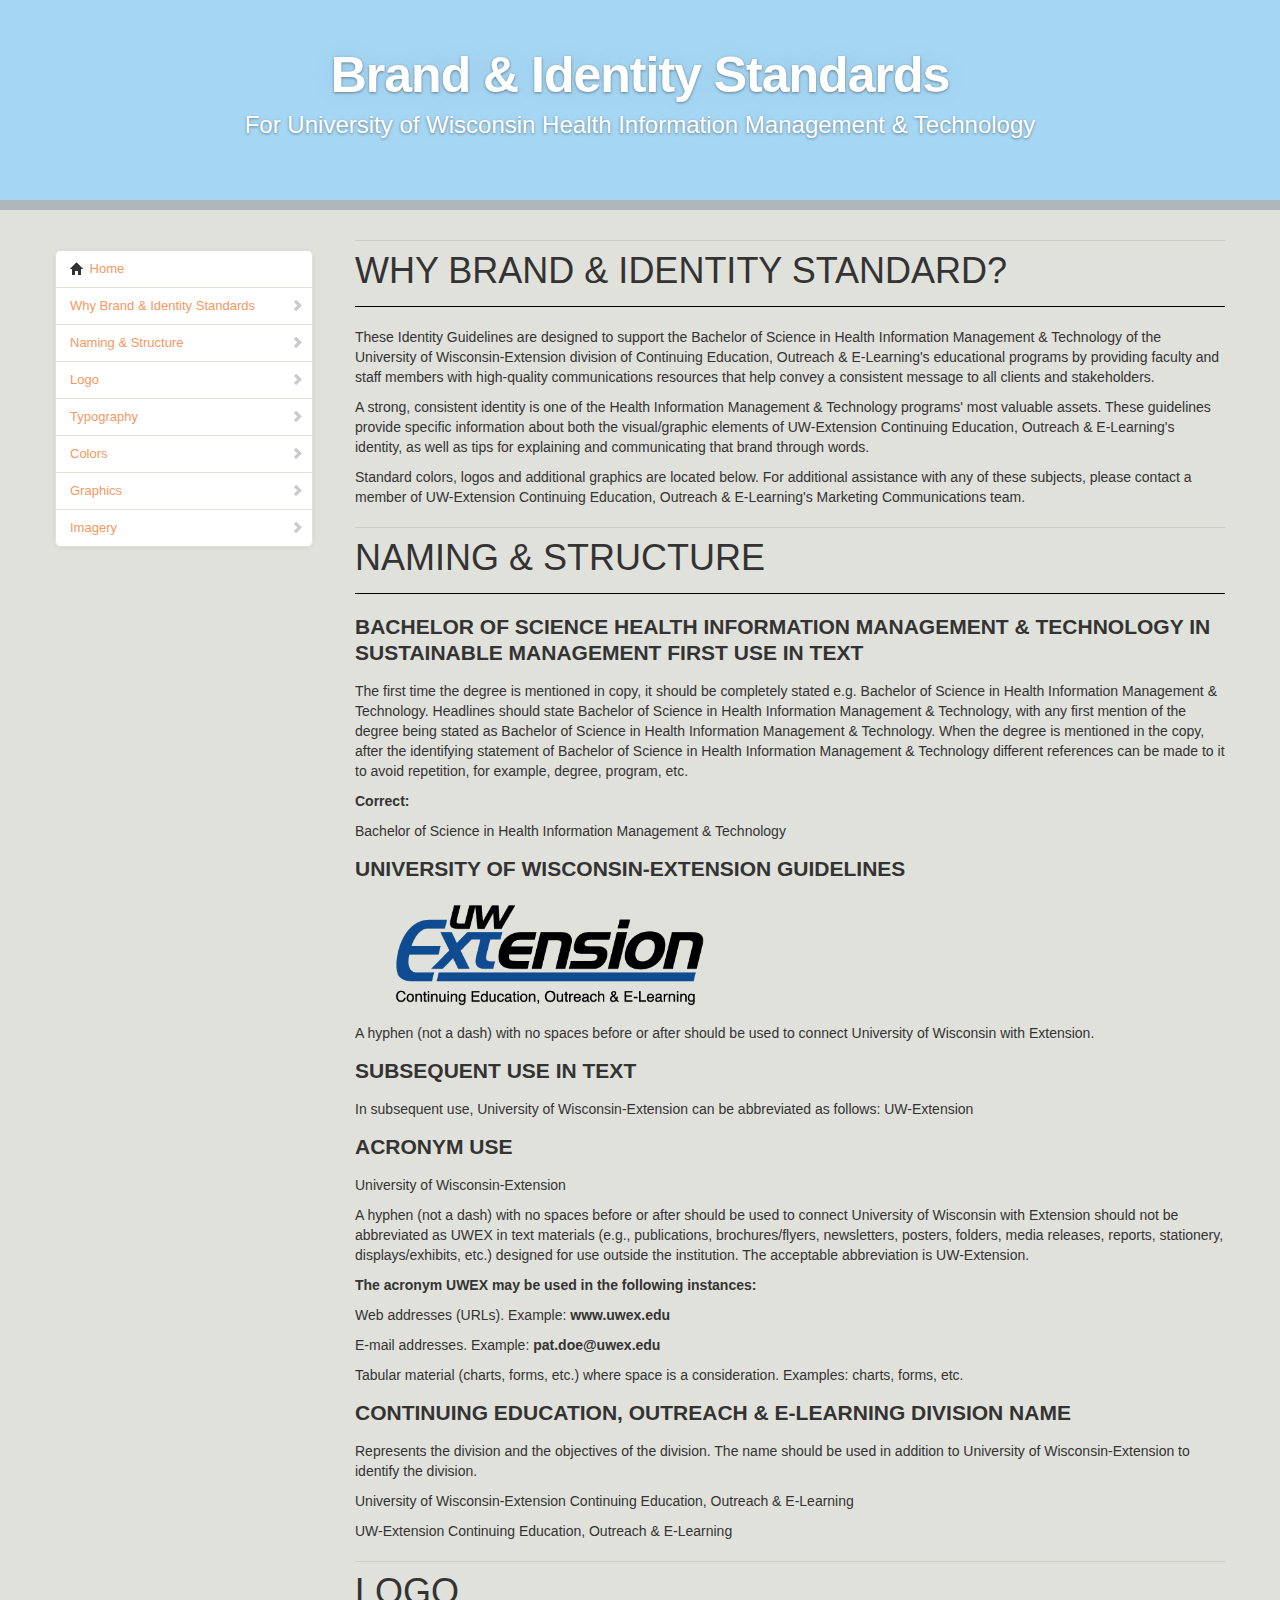
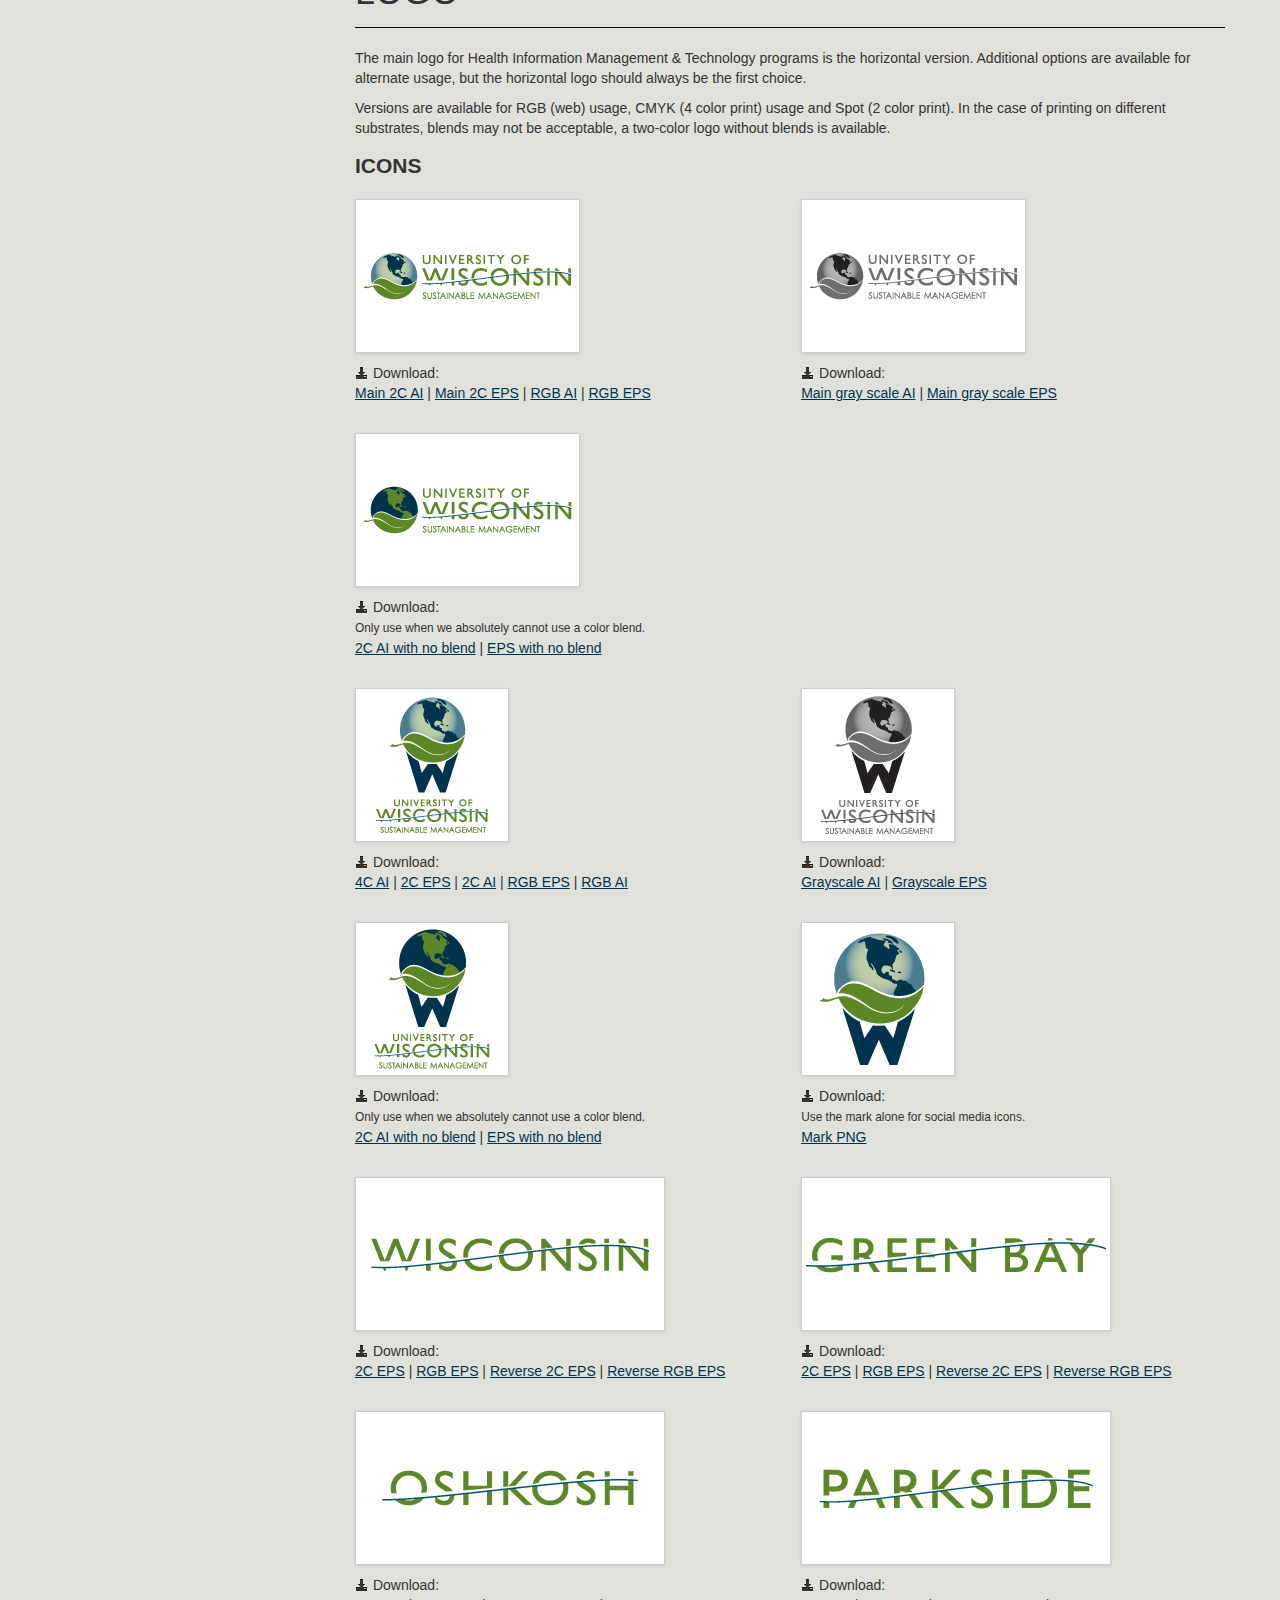
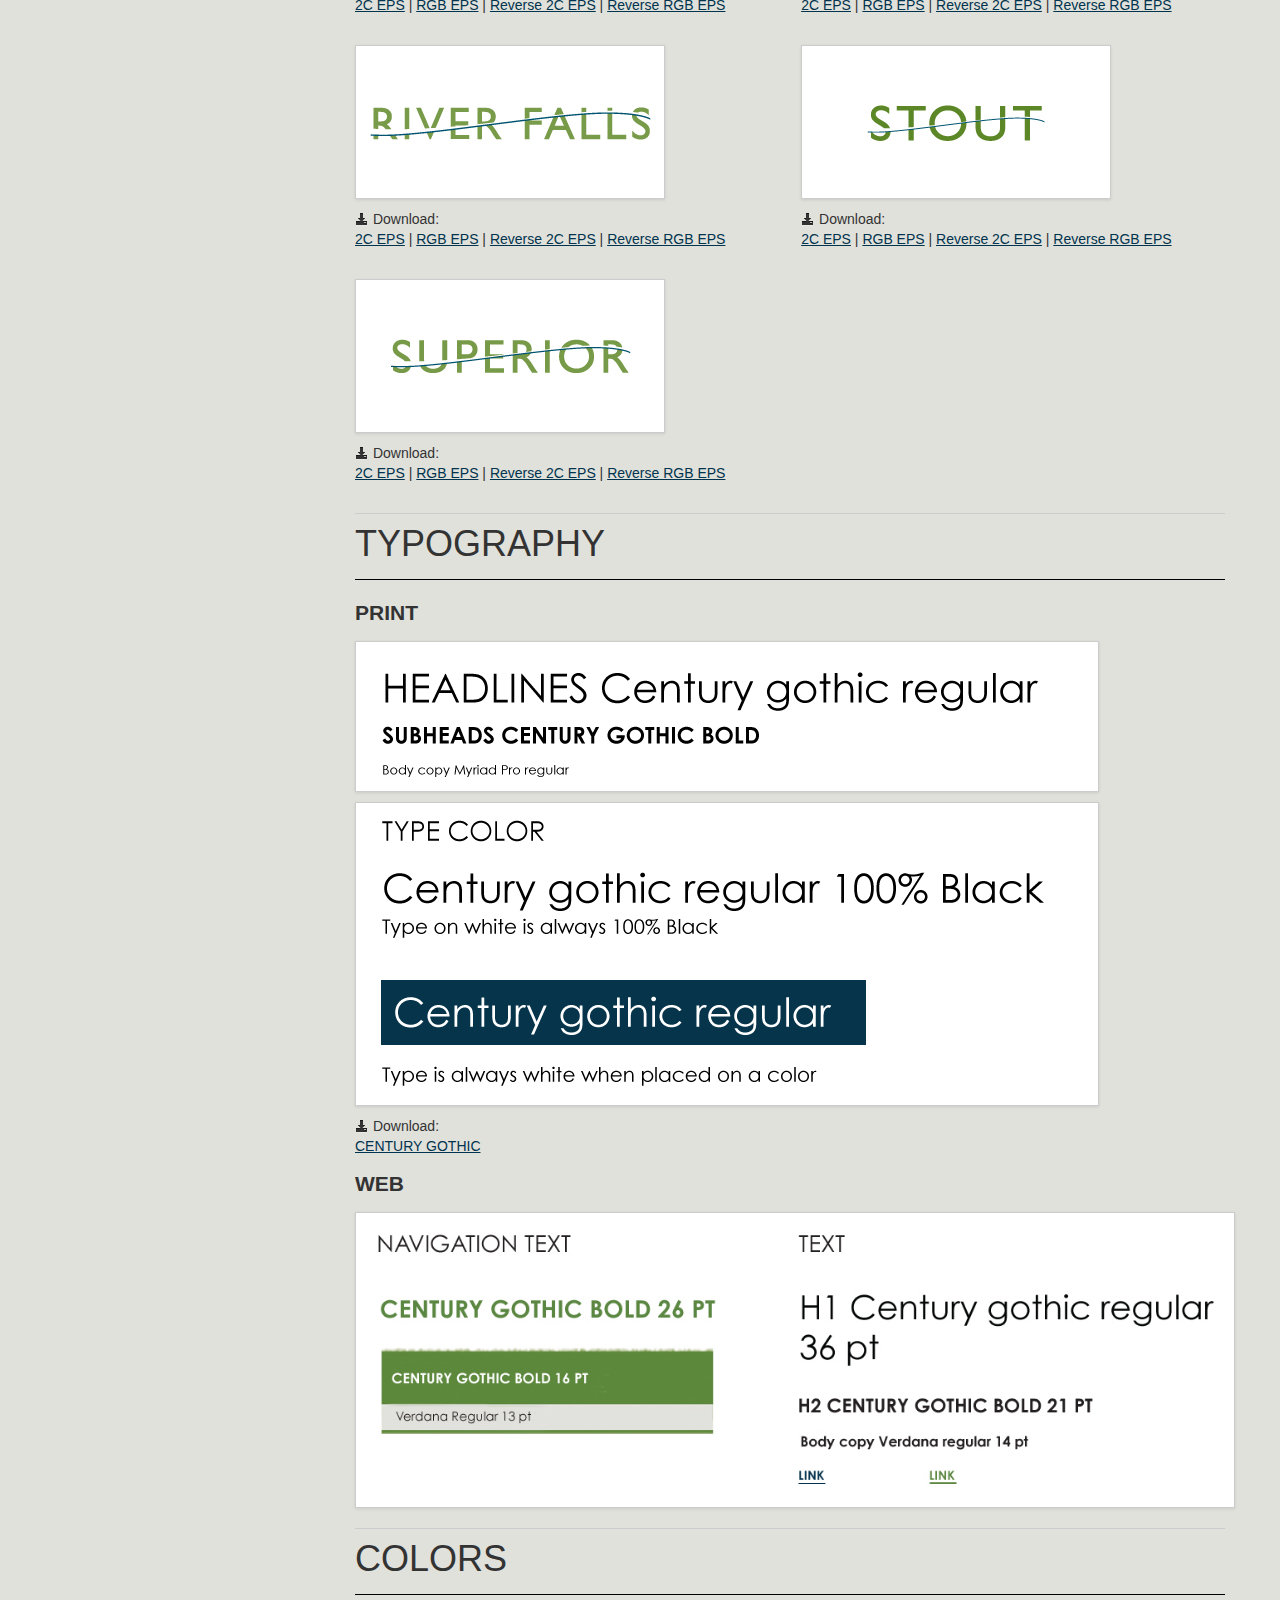
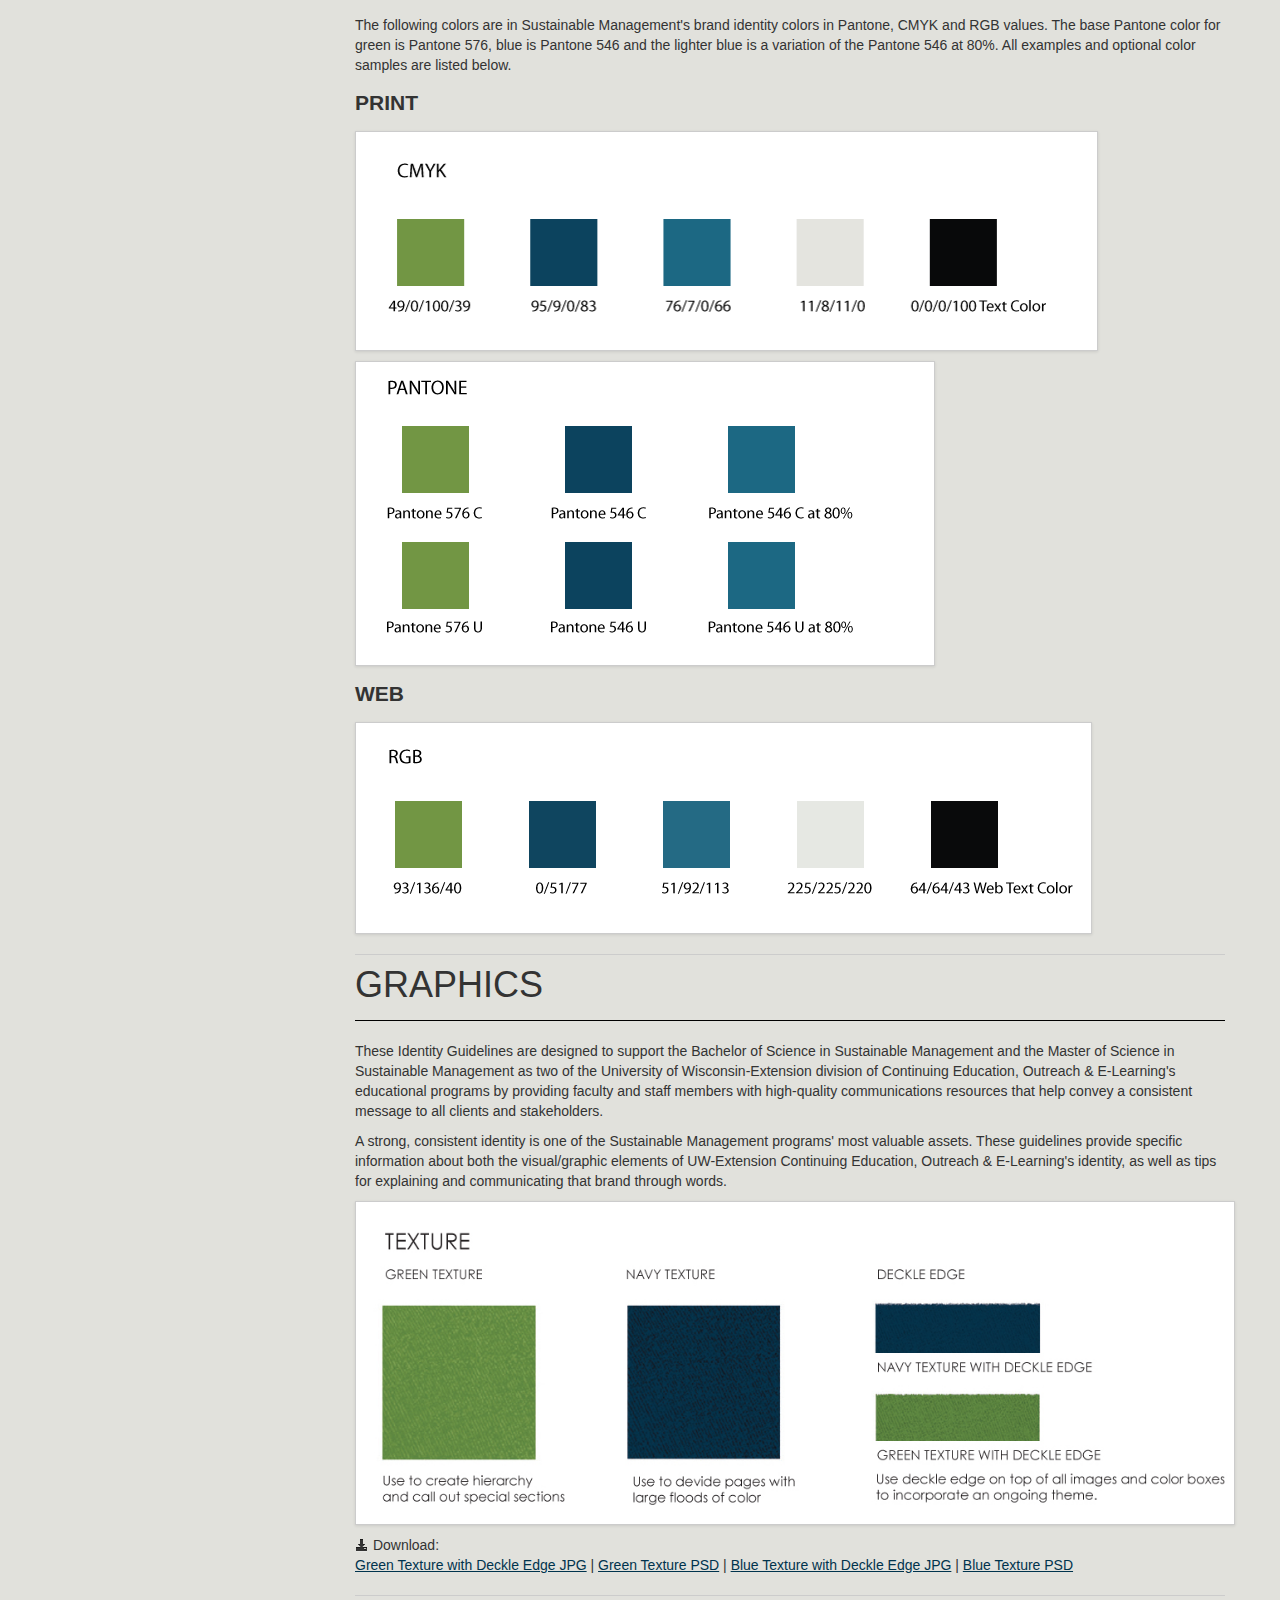
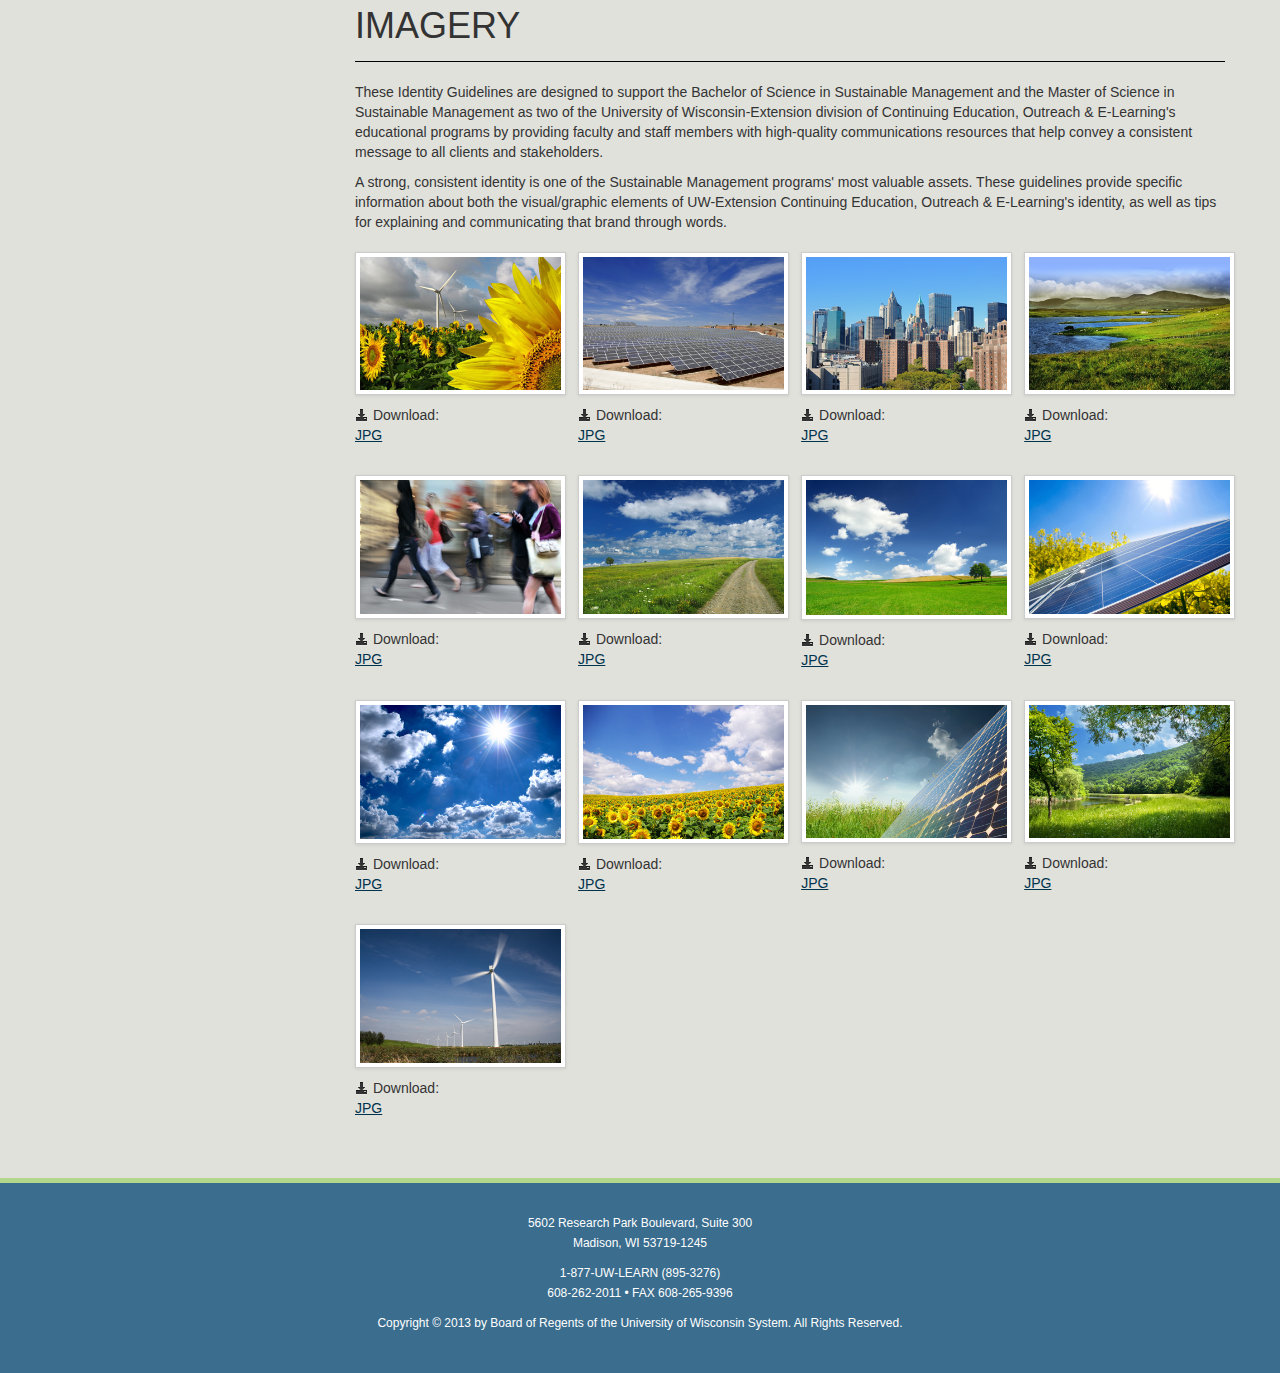
==== himt.html @ 39657dce "Added many new files" ====
<!DOCTYPE html>
<html lang="en">
<head>
<meta charset="utf-8">
<title>Health Information Management &amp; Technology</title>
<meta name="viewport" content="width=device-width, initial-scale=1.0">
<link href="css/bootstrap/css/bootstrap.min.css" rel="stylesheet" media="all" />
<link href="css/bootstrap/css/bootstrap-responsive.min.css" rel="stylesheet" media="all" />
<link href="css/himt.css" rel="stylesheet" media="all" />
	<!--[if lt IE 9]>
      <script src="http://html5shim.googlecode.com/svn/trunk/html5.js"></script>
    <![endif]-->
<link rel="shortcut icon" type="image/x-icon" href="images/himt/favicon.ico" />
</head>

<body data-spy="scroll" data-target=".bs-docs-sidebar" class="himt">

<!-- MAIN PAGE HEADER -->
<header class="jumbotron subhead">
    <div class="container">
        <h1>Brand &amp; Identity Standards</h1>
        <p class="lead">For University of Wisconsin Health Information Management &amp; Technology</p>
    </div>
</header>

<!-- MAIN BODY CONTAINER -->
<div class="container">
    <div class="row">
    
    	<!-- MAIN NAV -->
        <div class="span3 bs-docs-sidebar">
            <ul class="nav nav-list bs-docs-sidenav affix-top" data-spy="affix" data-offset-top="230">
            	<li><a href="index.html"><i class="icon-home"></i> Home</a></li>
                <li><a href="#why"><i class="icon-chevron-right"></i> Why Brand &amp; Identity Standards</a></li>
                <li><a href="#naming"><i class="icon-chevron-right"></i> Naming &amp; Structure</a></li>
                <li><a href="#logo"><i class="icon-chevron-right"></i> Logo</a></li>
                <li><a href="#typography"><i class="icon-chevron-right"></i> Typography</a></li>
                <li><a href="#colors"><i class="icon-chevron-right"></i> Colors</a></li>
                <li><a href="#graphics"><i class="icon-chevron-right"></i> Graphics</a></li>
                <li><a href="#imagery"><i class="icon-chevron-right"></i> Imagery</a></li>
            </ul>
        </div>
        
        <!-- BODY CONTENT -->
        <div class="span9">
        	
            <!-- Why Brand and Identity Standard? -->
        	<section id="why">
            	<div class="page-header">
                	<h1>Why Brand &amp; Identity Standard?</h1>
                </div>
                <p>These Identity Guidelines are designed to support the Bachelor of Science in Health Information Management &amp; Technology of the University of Wisconsin-Extension division of Continuing Education, Outreach &amp; E-Learning's educational programs by providing faculty and staff members with high-quality communications resources that help convey a consistent message to all clients and stakeholders.</p>
            	<p>A strong, consistent identity is one of the Health Information Management &amp; Technology programs' most valuable assets. These guidelines provide specific information about both the visual/graphic elements of UW-Extension Continuing Education, Outreach &amp; E-Learning's identity, as well as tips for explaining and communicating that brand through words.</p>
            	<p>Standard colors, logos and additional graphics are located below. For additional assistance with any of these subjects, please contact a member of UW-Extension Continuing Education, Outreach &amp; E-Learning's Marketing Communications team.</p>
            </section>
            
            <!-- Naming and Structure -->
        	<section id="naming">
            	<div class="page-header">
                	<h1>Naming &amp; Structure</h1>
                </div>
                <h2>Bachelor of Science Health Information Management &amp; Technology in Sustainable Management First Use in Text</h2>
                <p>The first time the degree is mentioned in copy, it should be completely stated e.g. Bachelor of Science in Health Information Management &amp; Technology. Headlines should state Bachelor of Science in Health Information Management &amp; Technology, with any first mention of the degree being stated as Bachelor of Science in Health Information Management &amp; Technology. When the degree is mentioned in the copy, after the identifying statement of Bachelor of Science in Health Information Management &amp; Technology different references can be made to it to avoid repetition, for example, degree, program, etc.</p>
                <p><strong>Correct:</strong></p>
                <p>Bachelor of Science in Health Information Management &amp; Technology</p>
                <h2>University of Wisconsin-Extension Guidelines</h2>
            	<p><img src="images/UWeXCEOELlogo.png" width="389" height="116" alt="University of Wisconsin-Extension" border="0" /></p>
            	<p>A hyphen (not a dash) with no spaces before or after should be used to connect University of Wisconsin with Extension.</p>
                <h2>Subsequent Use in Text</h2>
            	<p>In subsequent use, University of Wisconsin-Extension can be abbreviated as follows: UW-Extension</p>
            	<h2>Acronym Use</h2>
            	<p>University of Wisconsin-Extension</p>
            	<p>A hyphen (not a dash) with no spaces before or after should be used to connect University of Wisconsin with Extension should not be abbreviated as UWEX in text materials (e.g., publications, brochures/flyers, newsletters, posters, folders, media releases, reports, stationery, displays/exhibits, etc.) designed for use outside the institution. The acceptable abbreviation is UW-Extension.</p>
            	<p><strong>The acronym UWEX may be used in the following instances:</strong></p>
            	<p>Web addresses (URLs). Example: <strong>www.uwex.edu</strong></p>
            	<p>E-mail addresses. Example: <strong>pat.doe@uwex.edu</strong></p>
            	<p>Tabular material (charts, forms, etc.) where space is a consideration. Examples: charts, forms, etc.</p>
            	<h2>Continuing Education, Outreach &amp; E-Learning Division Name</h2>
            	<p>Represents the division and the objectives of the division. The name should </span>be used in addition to University of Wisconsin-Extension to identify the division.</p>
            	<p>University of Wisconsin-Extension Continuing Education, Outreach &amp; E-Learning</p>
            	<p>UW-Extension Continuing Education, Outreach &amp; E-Learning</p>
            </section>
            
            <!-- Logo -->
        	<section id="logo">
            	<div class="page-header">
                	<h1>Logo</h1>
                </div>
                <p>The main logo for Health Information Management &amp; Technology programs is the horizontal version. Additional options are available for alternate usage, but the horizontal logo should always be the first choice.</p>
          		<p>Versions are available for RGB (web) usage, CMYK (4 color print) usage and Spot (2 color print). In the case of printing on different substrates, blends may not be acceptable, a two-color logo without blends is available.</p>
          		
          		<h2>Icons</h2>
                
                <div class="row-fluid marginTopFix20">
                	<div class="span6">
                    	<p><img class="img-polaroid" src="images/smgt/BSSMhorizLogo.jpg" width="215" height="144" alt="SMGT Horizontal Logo" border="0" /></p>
                        <p><i class="icon-download-alt"></i> Download:<br />
                    	<a href="downloads/smgt/BSSM_HorizontalAlternate_2C.ai">Main 2C AI</a> |
                		<a href="downloads/smgt/BSSM_HorizontalAlternate_2C.eps">Main 2C EPS</a> |
                		<a href="downloads/smgt/BSSM_HorizontalAlternate_RGB.ai">RGB AI</a> |
              			<a href="downloads/smgt/BSSM_HorizontalAlternate_RGB.eps">RGB EPS</a></p>
                    </div>
                    <div class="span6">
                    	<p><img class="img-polaroid" src="images/smgt/BSSMhorizLogo_grayscale.jpg" width="215" height="144" alt="SMGT Horizontal Logo" border="0" /></p>
                        <p><i class="icon-download-alt"></i> Download:<br />
                    	<a href="downloads/smgt/BSSM_Horizontal_Grayscale.ai">Main gray scale AI</a> |
                        <a href="downloads/smgt/BSSM_Horizontal_Grayscale.eps">Main gray scale EPS</a></p>
                    </div>
                </div>
                
                <div class="row-fluid marginTopFix20">
                	<div class="span12">
                    	<p><img class="img-polaroid" src="images/smgt/BSSMhorizLogo_noblend.jpg" width="215" height="144" alt="SMGT Logo No Blend" border="0" /></p>
                        <p><i class="icon-download-alt"></i> Download:<br />
                    	<small>Only use when we absolutely cannot use a color blend.</small><br />
                		<a href="downloads/smgt/BSSMHorizontalNoblend_2C.ai">2C AI with no blend</a> |
                		<a href="downloads/smgt/BSSMHorizontalNoblend_2C.eps">EPS with no blend</a></p>
                    </div>
                </div>
                
                <div class="row-fluid marginTopFix20">
                    <div class="span6">
                    	<p><img class="img-polaroid" src="images/smgt/BSSMLOGO.jpg" width="144" height="144" alt="SMGT Logo" border="0" /></p>
                        <p><i class="icon-download-alt"></i> Download:<br />
                    	<a href="downloads/smgt/BSSM_MainLogo_CMYK.ai">4C AI</a> |
                        <a href="downloads/smgt/BSSM_MainLogo_2C.eps">2C EPS</a> |
                        <a href="downloads/smgt/BSSM_MainLogo_2C.ai">2C AI</a> |
                        <a href="downloads/smgt/BSSM_MainLogo_RGB.eps">RGB EPS</a> |
                        <a href="downloads/smgt/BSSM_MainLogo_RGB.ai">RGB AI</a></p>
                    </div>
                    <div class="span6">
                    	<p><img class="img-polaroid" src="images/smgt/BSSM_MainLogo_Grayscale.jpg" width="144" height="144" alt="SMGT Logo Grayscale" border="0" /></p>
                        <p><i class="icon-download-alt"></i> Download:<br />
                    	<a href="downloads/smgt/BSSM_MainLogo_Grayscale.ai">Grayscale AI</a> |
                        <a href="downloads/smgt/BSSM_MainLogo_Grayscale.eps">Grayscale EPS</a></p>
                    </div>
                </div>
                
                <div class="row-fluid marginTopFix20">
                    <div class="span6">
                    	<p><img class="img-polaroid" src="images/smgt/BSSM_MainLogo_2C_NoBlend.jpg" width="144" height="144" alt="SMGT Logo No Blend" border="0" /></p>
                        <p><i class="icon-download-alt"></i> Download:<br />
                    	<small>Only use when we absolutely cannot use a color blend.</small><br />
                		<a href="downloads/smgt/BSSM_MainLogo_2C_NoBlend.ai">2C AI with no blend</a> |
                		<a href="downloads/smgt/BSSM_MainLogo_2C_NoBlend.eps">EPS with no blend</a></p>
                    </div>
                    <div class="span6">
                    	<p><img class="img-polaroid" src="images/smgt/Mark_alone.png" width="144" height="144" alt="SMGT Logo No Blend" border="0" /></p>
                        <p><i class="icon-download-alt"></i> Download:<br />
                    	<small>Use the mark alone for social media icons.</small><br />
                		<a href="downloads/smgt/Mark_alone.png">Mark PNG</a></p>
                    </div>
                </div>
                
                <div class="row-fluid marginTopFix20">
                    <div class="span6">
                    	<p><img class="img-polaroid" src="images/smgt/wisonsin.jpg" width="300" height="144" alt="Wisconsin" border="0" /></p>
                        <p><i class="icon-download-alt"></i> Download:<br />
                    	<a href="downloads/smgt/BSSM_Wisconsin_2C.eps">2C EPS</a> |
                        <a href="downloads/smgt/BSSM_Wisconsin_RGB.eps">RGB EPS</a> |
                        <a href="downloads/smgt/BSSM_WisconsinReverse_2C.eps">Reverse 2C EPS</a> |
                        <a href="downloads/smgt/SMGT_WisconsinReverse_RGB.eps">Reverse RGB EPS</a></p>
                    </div>
                    <div class="span6">
                    	<p><img class="img-polaroid" src="images/smgt/greenbay.jpg" width="300" height="144" alt="UW-Green Bay" border="0" /></p>
                        <p><i class="icon-download-alt"></i> Download:<br />
                    	<a href="downloads/smgt/BSSM_GreenBay_2C.eps">2C EPS</a> |
                        <a href="downloads/smgt/BSSM_GreenBay_RGB.eps">RGB EPS</a> |
                        <a href="downloads/smgt/BSSM_GreenBayReverse_2C.eps">Reverse 2C EPS</a> |
                        <a href="downloads/smgt/BSSM_GreenBayReverse_RGB.eps">Reverse RGB EPS</a></p>
                    </div>
                </div>
                
                <div class="row-fluid marginTopFix20">
                    <div class="span6">
                    	<p><img class="img-polaroid" src="images/smgt/oshkosh.jpg" width="300" height="144" alt="UW-Oshkosh" border="0" /></p>
                        <p><i class="icon-download-alt"></i> Download:<br />
                    	<a href="downloads/smgt/BSSM_Oshkosh_2C.eps">2C EPS</a> |
                        <a href="downloads/smgt/BSSM_Oshkosh_RGB.eps">RGB EPS</a> |
                        <a href="downloads/smgt/BSSM_OshkoshReverse_2C.eps">Reverse 2C EPS</a> |
                        <a href="downloads/smgt/BSSM_OshkoshReverse_RGB.eps">Reverse RGB EPS</a></p>
                    </div>
                    <div class="span6">
                    	<p><img class="img-polaroid" src="images/smgt/parkside.jpg" width="300" height="144" alt="UW-Parkside" border="0" /></p>
                        <p><i class="icon-download-alt"></i> Download:<br />
                    	<a href="downloads/smgt/BSSM_Parkside_2C.eps">2C EPS</a> |
                        <a href="downloads/smgt/BSSM_Parkside_RGB.eps">RGB EPS</a> |
                        <a href="downloads/smgt/BSSM_ParksideReverse_2C.eps">Reverse 2C EPS</a> |
                        <a href="downloads/smgt/BSSM_ParksideReverse_RGB.eps">Reverse RGB EPS</a></p>
                    </div>
                </div>
                
                <div class="row-fluid marginTopFix20">
                    <div class="span6">
                    	<p><img class="img-polaroid" src="images/smgt/riverfalls.jpg" width="300" height="144" alt="UW-River Falls" border="0" /></p>
                        <p><i class="icon-download-alt"></i> Download:<br />
                    	<a href="downloads/smgt/BSSM_RiverFalls_2C.eps">2C EPS</a> |
                        <a href="downloads/smgt/BSSM_RiverFalls_RGB.eps">RGB EPS</a> |
                        <a href="downloads/smgt/BSSM_RiverFallsReverse_2C.eps">Reverse 2C EPS</a> |
                        <a href="downloads/smgt/BSSM_RiverFallsReverse_RGB.eps">Reverse RGB EPS</a></p>
                    </div>
                    <div class="span6">
                    	<p><img class="img-polaroid" src="images/smgt/stout.jpg" width="300" height="144" alt="UW-Stout" border="0" /></p>
                        <p><i class="icon-download-alt"></i> Download:<br />
                    	<a href="downloads/smgt/SMGT_Stout_2C.eps">2C EPS</a> |
                        <a href="downloads/smgt/SMGT_Stout_RGB.eps">RGB EPS</a> |
                        <a href="downloads/smgt/SMGT_StoutReverse_2C.eps">Reverse 2C EPS</a> |
                        <a href="downloads/smgt/SMGT_StoutReverse_RGB.eps">Reverse RGB EPS</a></p>
                    </div>
                </div>
                
                <div class="row-fluid marginTopFix20">
                	<div class="span12">
                    	<p><img class="img-polaroid" src="images/smgt/superior.jpg" width="300" height="144" alt="UW-Superior" border="0" /></p>
                        <p><i class="icon-download-alt"></i> Download:<br />
                    	<a href="downloads/smgt/BSSM_Superior_2C.eps">2C EPS</a> |
                        <a href="downloads/smgt/BSSM_Superior_RGB.eps">RGB EPS</a> |
                        <a href="downloads/smgt/BSSM_SuperiorReverse_2C.eps">Reverse 2C EPS</a> |
                        <a href="downloads/smgt/BSSM_SuperiorReverse_RGB.eps">Reverse RGB EPS</a></p>
                    </div>
                </div>
                
            </section>
            
            <!-- Typography -->
        	<section id="typography">
            	<div class="page-header">
                	<h1>Typography</h1>
                </div>
                <h2>Print</h2>
                <p><img class="img-polaroid" src="images/smgt/headlines.png" width="734" height="140" alt="Headline font" border="0" /></p>
                <p><img class="img-polaroid" src="images/smgt/type_color.png" width="734" height="295" alt="Type color" border="0" /></p>
                <p><i class="icon-download-alt"></i> Download:<br />
                <a href="http://www.myfonts.com/fonts/mti/century-gothic/" target="_blank">CENTURY GOTHIC</a></p>
                <h2>Web</h2>
                <p><img class="img-polaroid" src="images/smgt/webtype.jpg" width="1048" height="344" alt="Web fonts and colors" border="0" /></p>
            </section>
            
            <!-- Color -->
        	<section id="colors">
            	<div class="page-header">
                	<h1>Colors</h1>
                </div>
                <p>The following colors are in Sustainable Management's brand identity colors in Pantone, CMYK and RGB values. The base Pantone color for green is Pantone 576, blue is Pantone 546 and the lighter blue is a variation of the Pantone 546 at 80%. All examples and optional color samples are listed below.</p>
                <h2>Print</strong></h2>
                <p><img class="img-polaroid" src="images/smgt/cmyk.png" width="733" height="209" alt="CMYK colors" border="0" /></p>
          		<p><img class="img-polaroid" src="images/smgt/pantone.png" width="570" height="295" alt="Pantone colors" border="0" /></p>
                <h2>Web</h2>
          		<p><img class="img-polaroid" src="images/smgt/rgb.png" width="727" height="201" alt="Web color" border="0" /></p>
            </section>
            
            <!-- Graphics -->
        	<section id="graphics">
            	<div class="page-header">
                	<h1>Graphics</h1>
                </div>
                <p>These Identity Guidelines are designed to support the Bachelor of Science in Sustainable Management and the Master of Science in Sustainable Management as two of the University of Wisconsin-Extension division of Continuing Education, Outreach &amp; E-Learning's educational programs by providing faculty and staff members with high-quality communications resources that help convey a consistent message to all clients and stakeholders.</p>
          		<p>A strong, consistent identity is one of the Sustainable Management programs' most valuable assets. These guidelines provide specific information about both the visual/graphic elements of UW-Extension Continuing Education, Outreach &amp; E-Learning's identity, as well as tips for explaining and communicating that brand through words.</p>
                <p><img class="img-polaroid" src="images/smgt/texture.jpg" width="1048" height="378" alt="Textures" border="0" /></p>
                <p><i class="icon-download-alt"></i> Download:<br />
                   <a href="downloads/smgt/SMGT_green_texture.jpg">Green Texture with Deckle Edge JPG</a> |
                   <a href="downloads/smgt/SMGT_green_texture.psd">Green Texture PSD</a> |
                   <a href="downloads/smgt/SMGT_blue_texture.jpg">Blue Texture with Deckle Edge JPG</a> |
                   <a href="downloads/smgt/SMGT_blue_texture.psd">Blue Texture PSD</a></p>
            </section>
            
            <!-- Imagery -->
        	<section id="imagery">
            	<div class="page-header">
                	<h1>Imagery</h1>
                </div>
                <p>These Identity Guidelines are designed to support the Bachelor of Science in Sustainable Management and the Master of Science in Sustainable Management as two of the University of Wisconsin-Extension division of Continuing Education, Outreach &amp; E-Learning's educational programs by providing faculty and staff members with high-quality communications resources that help convey a consistent message to all clients and stakeholders.</p>
          		<p>A strong, consistent identity is one of the Sustainable Management programs' most valuable assets. These guidelines provide specific information about both the visual/graphic elements of UW-Extension Continuing Education, Outreach &amp; E-Learning's identity, as well as tips for explaining and communicating that brand through words.</p>
                
                <div class="row-fluid marginTopFix20">
                    <div class="span3">
                    	<p><img class="img-polaroid" src="images/smgt/small_sunflower.jpg" width="360" height="239" alt="Sunflower" border="0" /></p>
                        <p><i class="icon-download-alt"></i> Download:<br />
                    	<a href="downloads/smgt/SMGT_sunflower_RGB.jpg">JPG</a></p>
                    </div>
                    <div class="span3">
                    	<p><img class="img-polaroid" src="images/smgt/small_solar.jpg" width="360" height="239" alt="Solar panels" border="0" /></p>
                        <p><i class="icon-download-alt"></i> Download:<br />
                    	<a href="downloads/smgt/SMGT_solar_RGB.jpg">JPG</a></p>
                    </div>
                    <div class="span3">
                    	<p><img class="img-polaroid" src="images/smgt/small_city.jpg" width="360" height="239" alt="City" border="0" /></p>
                        <p><i class="icon-download-alt"></i> Download:<br />
                    	<a href="downloads/smgt/SMGT_city_RGB.jpg">JPG</a></p>
                    </div>
                    <div class="span3">
                    	<p><img class="img-polaroid" src="images/smgt/small_country.jpg" width="360" height="239" alt="Country" border="0" /></p>
                        <p><i class="icon-download-alt"></i> Download:<br />
                    	<a href="downloads/smgt/SMGT_country_RGB.jpg">JPG</a></p>
                    </div>
                </div>
                
                <div class="row-fluid marginTopFix20">
                    <div class="span3">
                    	<p><img class="img-polaroid" src="images/smgt/small_busy.jpg" width="360" height="269" alt="Busy people" border="0" /></p>
                        <p><i class="icon-download-alt"></i> Download:<br />
                    	<a href="downloads/smgt/SMGT_busy_RGB.jpg">JPG</a></p>
                    </div>
                    <div class="span3">
                    	<p><img class="img-polaroid" src="images/smgt/thumb436111.jpg" width="360" height="239" alt="Road" border="0" /></p>
                        <p><i class="icon-download-alt"></i> Download:<br />
                    	<a href="downloads/smgt/Fotolia_436111_Subscription_L.jpg">JPG</a></p>
                    </div>
                    <div class="span3">
                    	<p><img class="img-polaroid" src="images/smgt/thumb1759242.jpg" width="360" height="239" alt="Field" border="0" /></p>
                        <p><i class="icon-download-alt"></i> Download:<br />
                    	<a href="downloads/smgt/Fotolia_1759242_Subscription_L.jpg">JPG</a></p>
                    </div>
                    <div class="span3">
                    	<p><img class="img-polaroid" src="images/smgt/thumb7441852.jpg" width="360" height="239" alt="Solar" border="0" /></p>
                        <p><i class="icon-download-alt"></i> Download:<br />
                    	<a href="downloads/smgt/Fotolia_7441852_Subscription_L.jpg">JPG</a></p>
                    </div>
                </div>
                
                <div class="row-fluid marginTopFix20">
                    <div class="span3">
                    	<p><img class="img-polaroid" src="images/smgt/thumb7902069.jpg" width="360" height="239" alt="Cloudy sky" border="0" /></p>
                        <p><i class="icon-download-alt"></i> Download:<br />
                    	<a href="downloads/smgt/Fotolia_7902069_Subscription_L.jpg">JPG</a></p>
                    </div>
                    <div class="span3">
                    	<p><img class="img-polaroid" src="images/smgt/thumb9343056.jpg" width="360" height="239" alt="Sunflower field" border="0" /></p>
                        <p><i class="icon-download-alt"></i> Download:<br />
                    	<a href="downloads/smgt/Fotolia_9343056_Subscription_L.jpg">JPG</a></p>
                    </div>
                    <div class="span3">
                    	<p><img class="img-polaroid" src="images/smgt/thumb9695463.jpg" width="360" height="239" alt="Solar dark" border="0" /></p>
                        <p><i class="icon-download-alt"></i> Download:<br />
                    	<a href="downloads/smgt/Fotolia_9695463_Subscription_L.jpg">JPG</a></p>
                    </div>
                    <div class="span3">
                    	<p><img class="img-polaroid" src="images/smgt/thumb9878015.jpg" width="360" height="239" alt="Solar" border="Green field" /></p>
                        <p><i class="icon-download-alt"></i> Download:<br />
                    	<a href="downloads/smgt/Fotolia_9878015_Subscription_L.jpg">JPG</a></p>
                    </div>
                </div>
                
                <div class="row-fluid marginTopFix20">
                    <div class="span3">
                    	<p><img class="img-polaroid" src="images/smgt/thumb10593945.jpg" width="360" height="239" alt="Windmill" border="0" /></p>
                        <p><i class="icon-download-alt"></i> Download:<br />
                    	<a href="downloads/smgt/Fotolia_10593945_Subscription_L-1.jpg">JPG</a></p>
                    </div>
                </div>
                
            </section>
            
        </div> <!-- end body content -->
        
    </div> <!-- end row -->
</div>
<!-- END MAIN BODY CONTAINER --> 

<!-- FOOTER -->
<footer class="footer">
    <div class="container">
    	<p>5602 Research Park Boulevard, Suite 300<br />Madison, WI 53719-1245</p>
        <p>1-877-UW-LEARN (895-3276)<br />608-262-2011 &bull; FAX 608-265-9396</p>
        <p>Copyright © 2013 by Board of Regents of the University of Wisconsin System. All Rights Reserved.</p>
    </div>
</footer>

<script src="https://ajax.googleapis.com/ajax/libs/jquery/1.8.3/jquery.min.js"></script> 
<script src="css/bootstrap/js/bootstrap.min.js"></script>

</body>
</html>
---- css/himt.css ----
@charset "UTF-8";
/* GLOBAL
-------------------------------------------------- */
html {
	width:100%;
	height:100%;
}
body {
	margin:0;
	padding:0;
	background: rgb(225,225,220);
}
.center {
	text-align:center;
}
.marginTopFix20{
	margin-top:20px;
}
/* MAIN PAGE HEADER
-------------------------------------------------- */
.himt .jumbotron {
	position: relative;
	padding: 40px 0;
	margin-bottom:10px;
	color: #fff;
	text-align: center;
	text-shadow: 0 1px 3px rgba(0,0,0,.4), 0 0 30px rgba(0,0,0,.075);
	background: #a5d6f3;
	border-bottom: 10px solid #b0b7bc;
}
.himt .jumbotron h1 {
	font-size: 50px;
	font-weight: bold;
	letter-spacing: -1px;
	line-height: 1;
}
.himt .jumbotron p {
	font-size: 24px;
	font-weight: 300;
	line-height: 1.25;
	margin-bottom: 20px;
}

/* MAIN NAV
-------------------------------------------------- */
.himt .bs-docs-sidenav {
  width: 228px;
  margin: 30px 0 0;
  padding: 0;
  background-color: #fff;
  -webkit-border-radius: 6px;
     -moz-border-radius: 6px;
          border-radius: 6px;
  -webkit-box-shadow: 0 1px 4px rgba(0,0,0,.065);
     -moz-box-shadow: 0 1px 4px rgba(0,0,0,.065);
          box-shadow: 0 1px 4px rgba(0,0,0,.065);
}
.himt .bs-docs-sidenav > li > a {
  display: block;
  width: 190px \9;
  margin: 0 0 -1px;
  padding: 8px 14px;
  border: 1px solid rgb(225,225,220);
}
.himt .bs-docs-sidenav > li:first-child > a {
  -webkit-border-radius: 6px 6px 0 0;
     -moz-border-radius: 6px 6px 0 0;
          border-radius: 6px 6px 0 0;
}
.himt .bs-docs-sidenav > li:last-child > a {
  -webkit-border-radius: 0 0 6px 6px;
     -moz-border-radius: 0 0 6px 6px;
          border-radius: 0 0 6px 6px;
}
.himt .bs-docs-sidenav > .active > a {
  position: relative;
  z-index: 2;
  padding: 9px 15px;
  border: 0;
  -webkit-box-shadow: inset 1px 0 0 rgba(0,0,0,.1), inset -1px 0 0 rgba(0,0,0,.1);
     -moz-box-shadow: inset 1px 0 0 rgba(0,0,0,.1), inset -1px 0 0 rgba(0,0,0,.1);
          box-shadow: inset 1px 0 0 rgba(0,0,0,.1), inset -1px 0 0 rgba(0,0,0,.1);
}
/* Chevrons */
.himt .bs-docs-sidenav .icon-chevron-right {
  float: right;
  margin-top: 2px;
  margin-right: -6px;
  opacity: .25;
}
.himt .bs-docs-sidenav > li > a:hover {
  background-color: rgb(93,136,40);
}
.himt .bs-docs-sidenav a:hover .icon-chevron-right {
  opacity: .5;
}
.himt .bs-docs-sidenav .active .icon-chevron-right,
.himt .bs-docs-sidenav .active a:hover .icon-chevron-right {
	background-image: url(bootstrap/img/glyphicons-halflings.png);
	opacity: 1;
}
.himt .bs-docs-sidenav.affix {
  top: 0;
}
.himt .bs-docs-sidenav.affix-bottom {
  position: absolute;
  top: auto;
  bottom: 270px;
}

.himt .nav-list>.active>a,
.himt .nav-list>.active>a:hover {
	background: #f79762;
}

.himt .nav-list>li>a,
.himt .nav-list .nav-header {
	color:#f79762;
}

.himt .nav-list>li>a:hover {
	color:#fff;
	background: #f79762;
}

.himt .nav-list>.active>a {
	color:#fff;
}

/* BODY CONTENT
-------------------------------------------------- */
.himt section > .page-header {
	padding-bottom:5px;
	margin-bottom:20px;
	border-top:1px solid #CCC;
	border-bottom:1px solid #000;
}
.himt section > .page-header > h1 {
	font-size:36px;
	font-weight:normal;
	font-family:Century Gothic, sans-serif;
	text-transform:uppercase;
}
.himt section > h2 {
	font-size:21px;
	line-height:26px;
	font-weight:bold;
	font-family:Century Gothic, sans-serif;
	text-transform:uppercase;
	margin:15px 0px;
}
.himt section > .lead {
	font-weight:400;
	margin-bottom:10px;
}
/* FOOTER
-------------------------------------------------- */
.himt .footer {
  text-align: center;
  padding: 30px 0;
  margin-top: 50px;
  border-top: 5px solid #b3d78b;
  background: #3a6d8e;
}
.himt .footer p {
  margin-bottom: 10px;
  color: #FFF;
  font-size:12px;
  font-weight:normal;
}
.himt .footer a,
.himt .footer a:hover,
.himt .footer a:visited {
	color:rgb(93,136,40);
	text-decoration:underline;
}
/* Desktop large
------------------------- */
@media (min-width: 1200px) {
  .himt .bs-docs-sidenav {
    width: 258px;
  }
  .himt .bs-docs-sidenav > li > a {
    width: 230px \9; /* Override the previous IE8-9 hack */
  }
}

/* Desktop
------------------------- */
@media (max-width: 980px) {
  /* When affixed, space properly */
  .himt .bs-docs-sidenav {
    top: 0;
    width: 218px;
    margin-top: 30px;
    margin-right: 0;
  }
}

/* Tablet to desktop
------------------------- */
@media (min-width: 768px) and (max-width: 979px) {
  /* Widen masthead and social buttons to fill body padding */
  .himt .jumbotron {
    margin-top: -20px; /* Offset bottom margin on .navbar */
  }
  /* Adjust sidenav width */
  .himt .bs-docs-sidenav {
    width: 166px;
    margin-top: 20px;
  }
  .himt .bs-docs-sidenav.affix {
    top: 0;
  }
}

/* Tablet
------------------------- */
@media (max-width: 767px) {
  /* Widen masthead and social buttons to fill body padding */
  .himt .jumbotron {
    padding: 40px 20px;
    margin-top:   -20px; /* Offset bottom margin on .navbar */
    margin-right: -20px;
    margin-left:  -20px;
  }
  /* Sidenav */
  .himt .bs-docs-sidenav {
    width: auto;
    margin-bottom: 20px;
  }
  .himt .bs-docs-sidenav.affix {
    position: static;
    width: auto;
    top: 0;
  }
  /* Unfloat the back to top link in footer */
  .himt .footer {
    margin-left: -20px;
    margin-right: -20px;
    padding-left: 20px;
    padding-right: 20px;
  }
}
}

/* Landscape phones
------------------------- */
@media (max-width: 480px) {
  /* Downsize the jumbotrons */
  .himt .jumbotron h1 {
    font-size: 50px;
  }
  .himt .jumbotron p,
  .himt .jumbotron .btn {
    font-size: 18px;
  }
  .himt .jumbotron .btn {
    display: block;
    margin: 0 auto;
  }
  /* Tighten up footer */
  .himt .footer {
    padding-top: 20px;
    padding-bottom: 20px;
  }
}
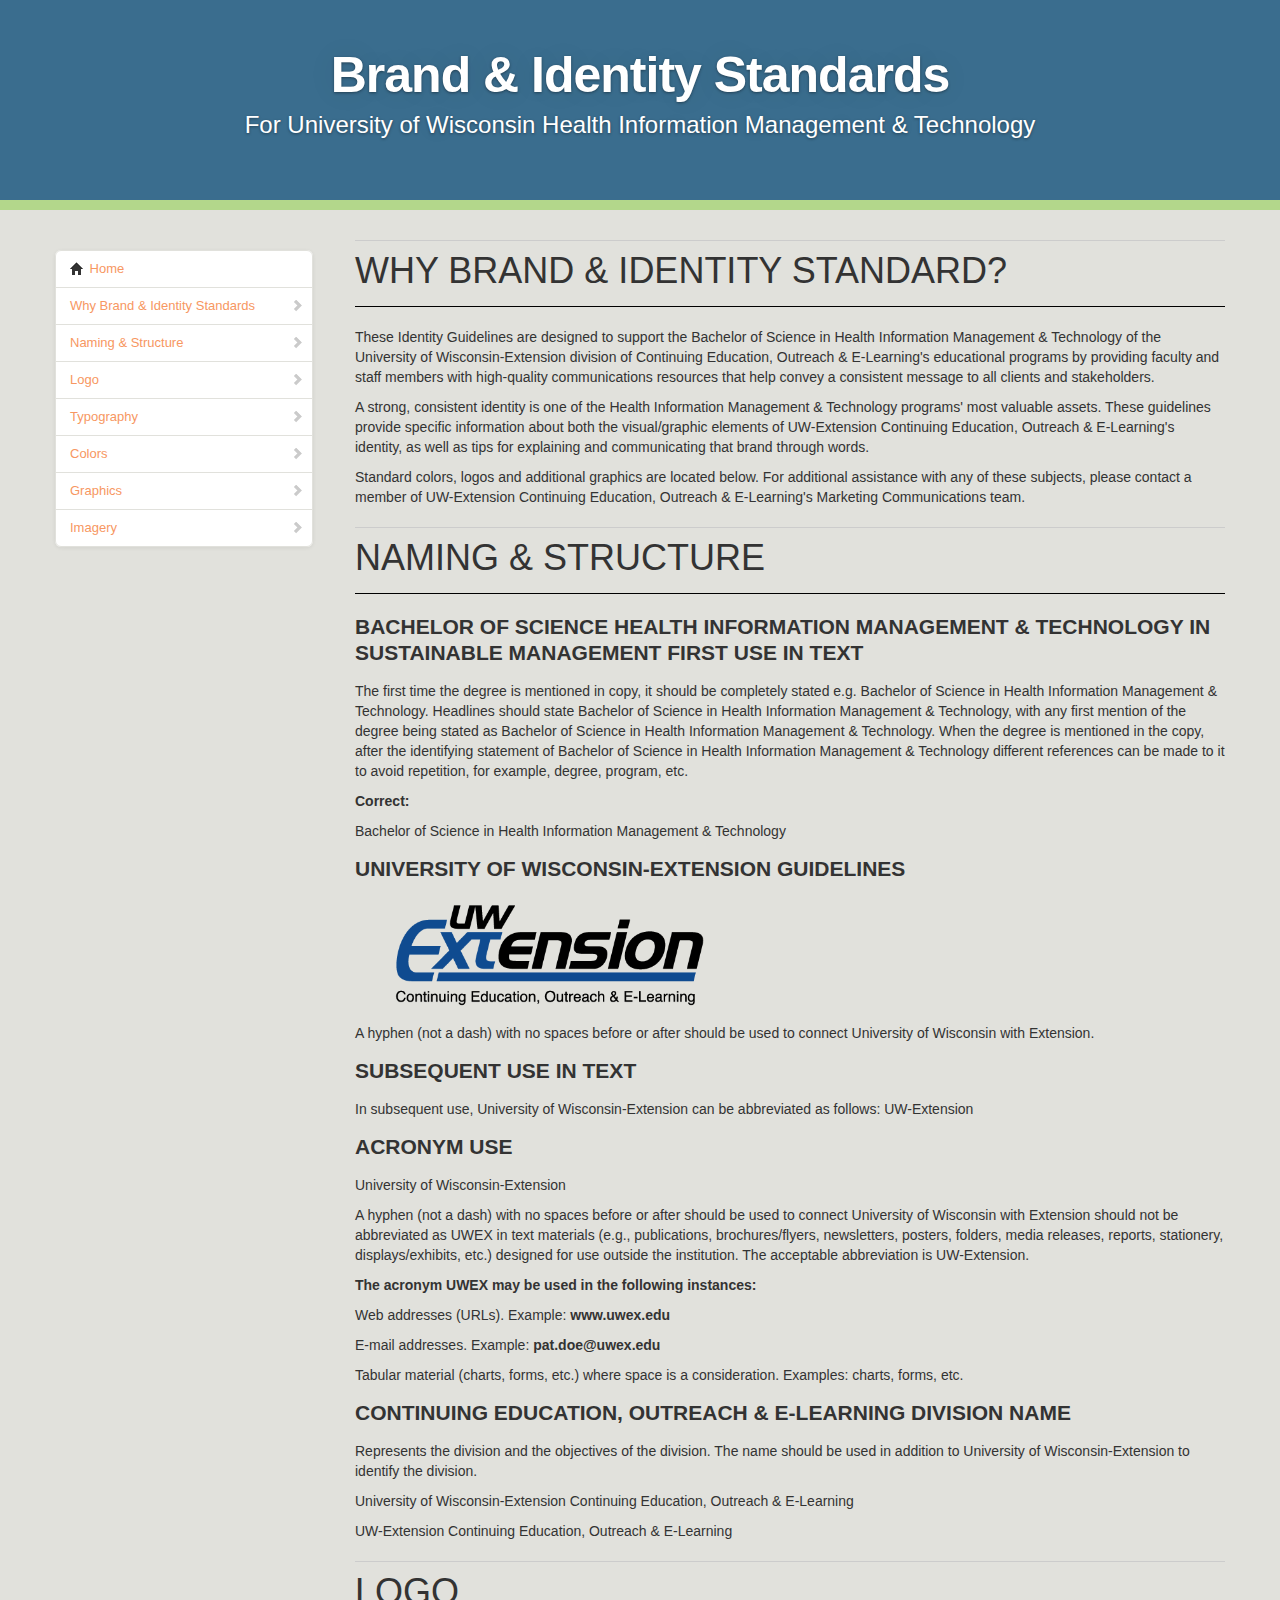
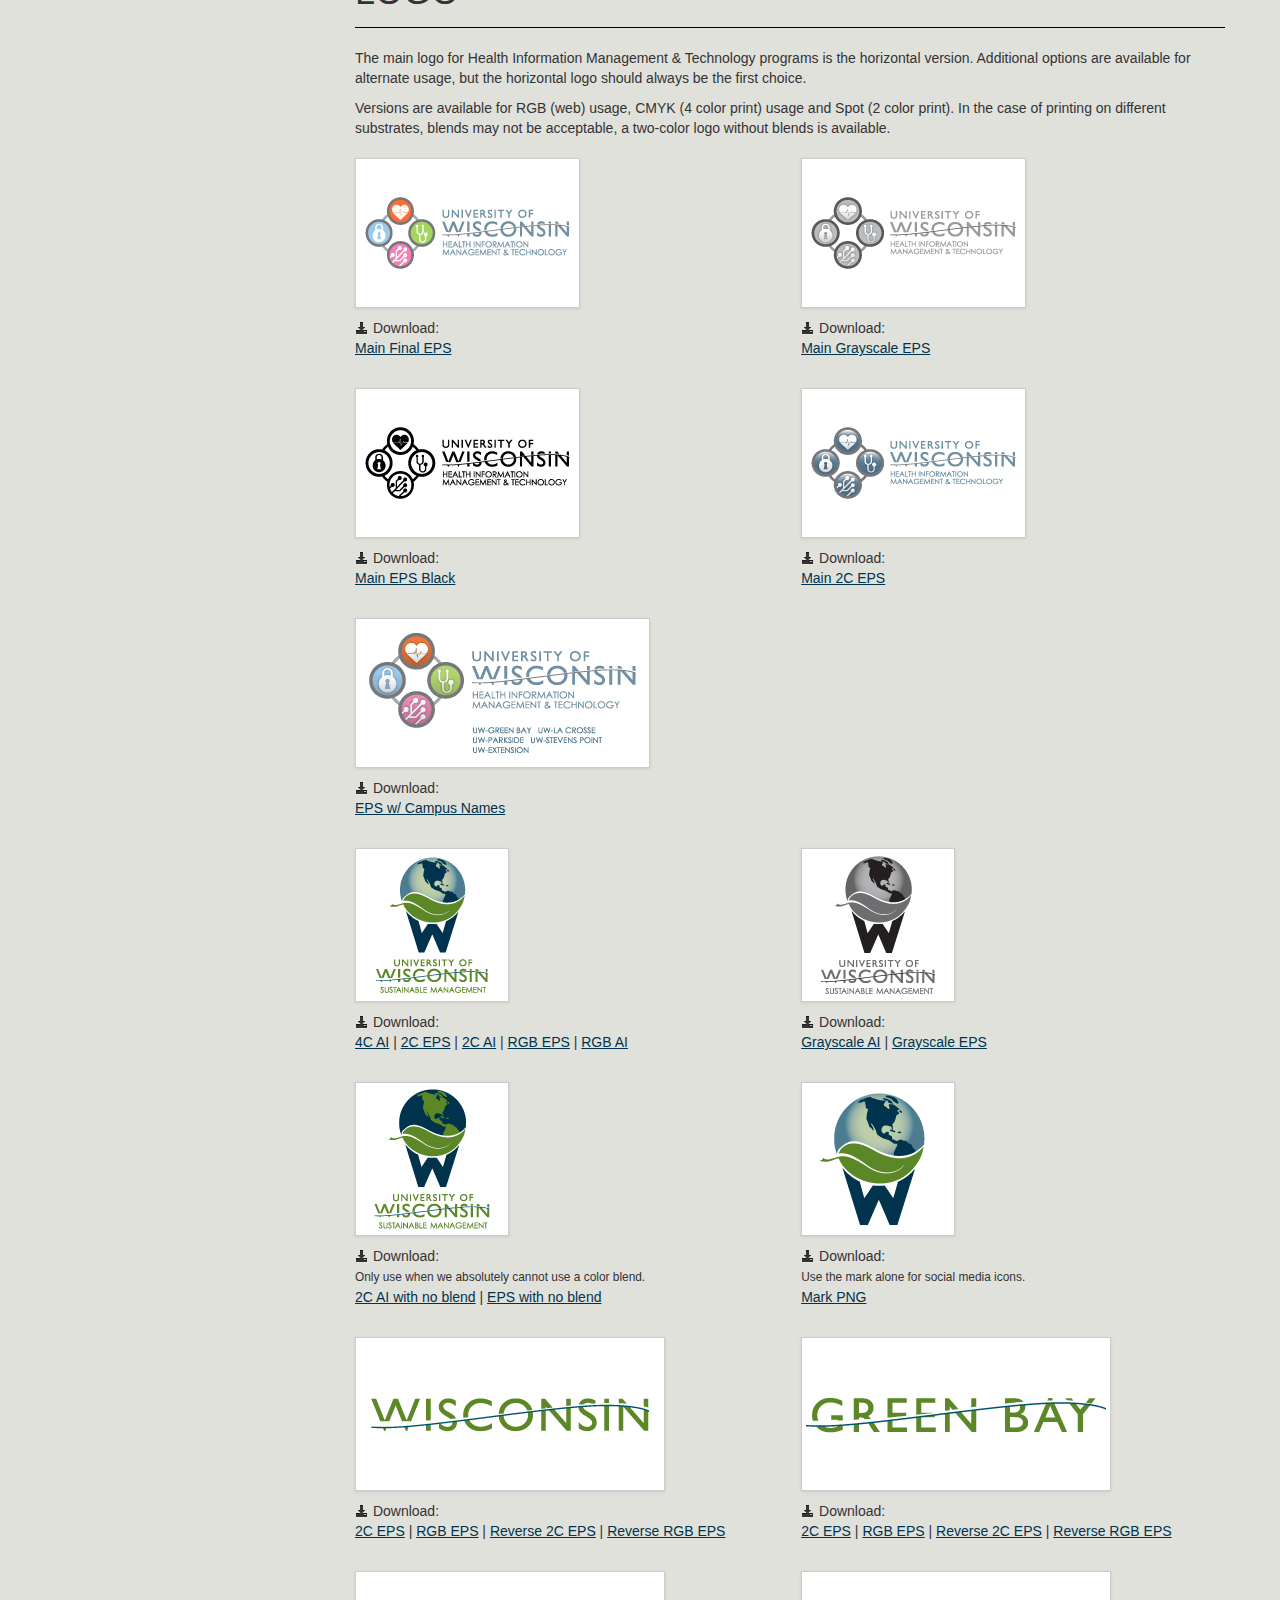
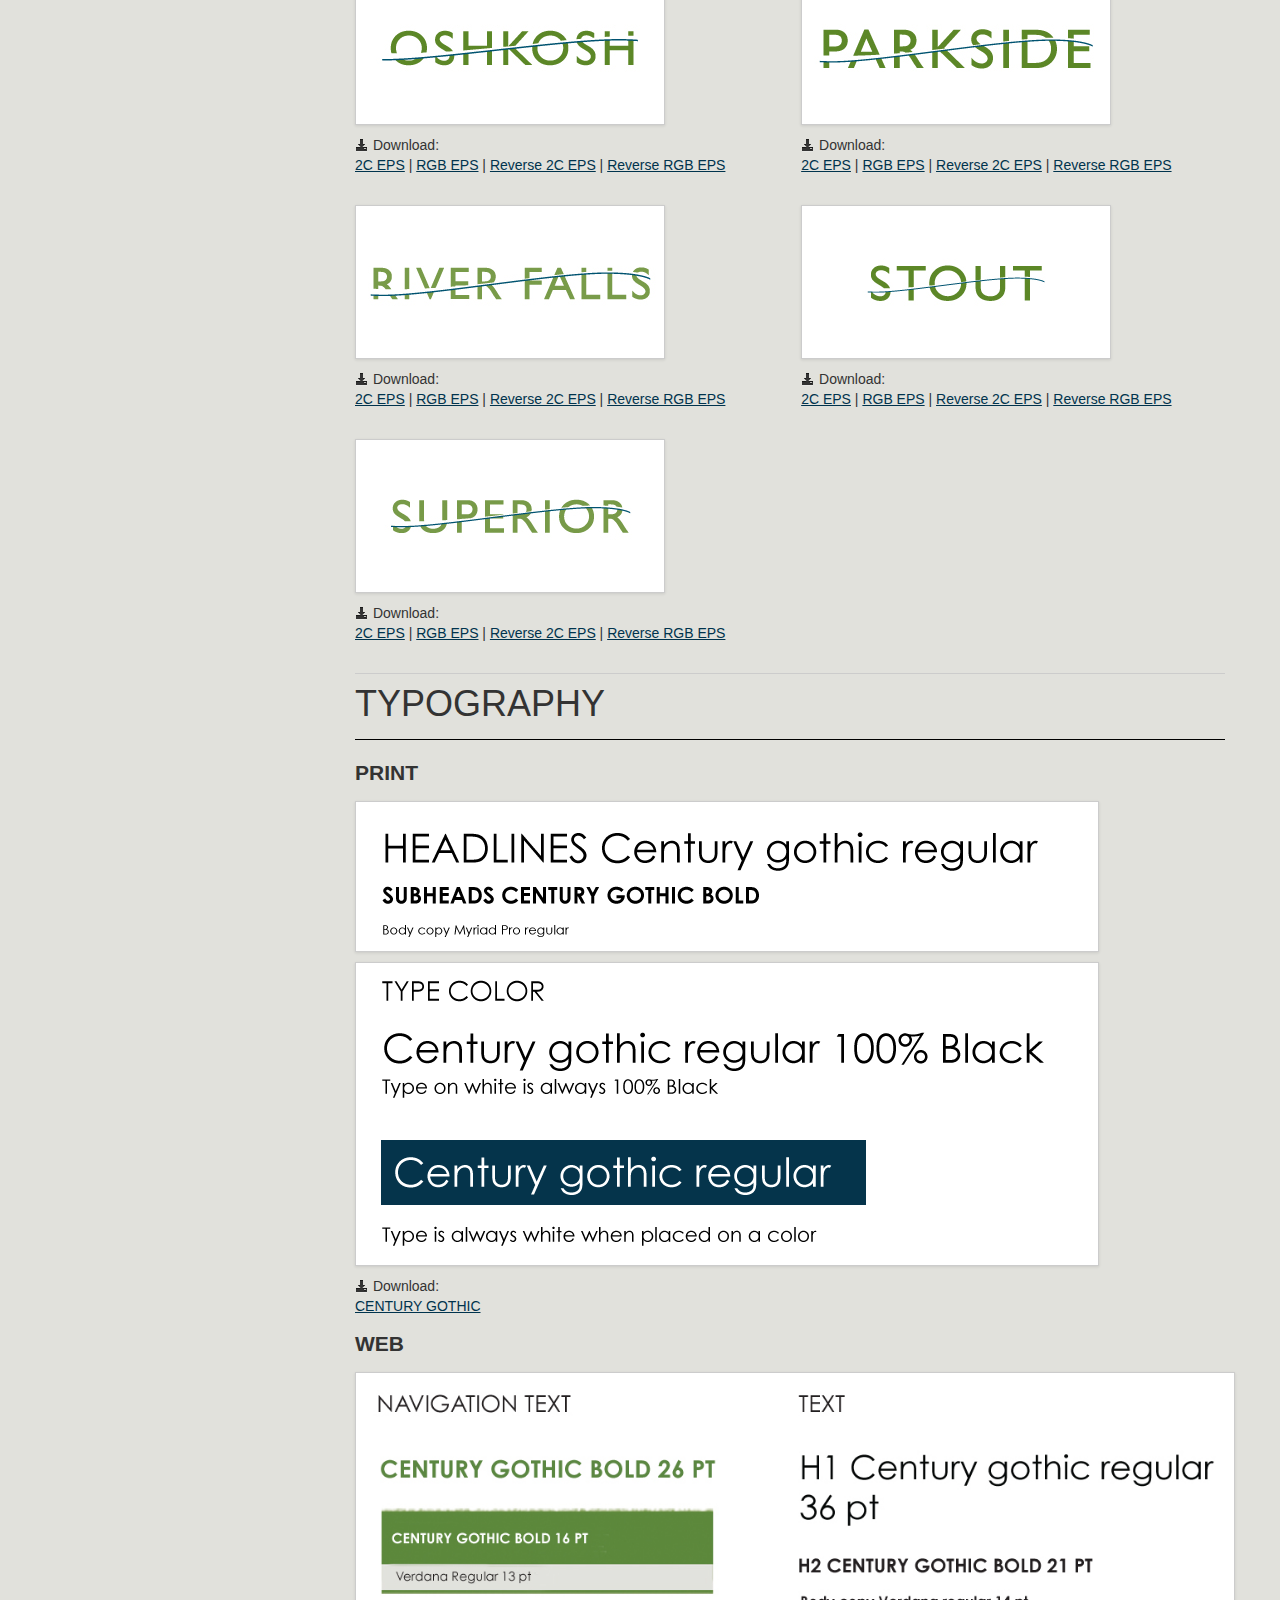
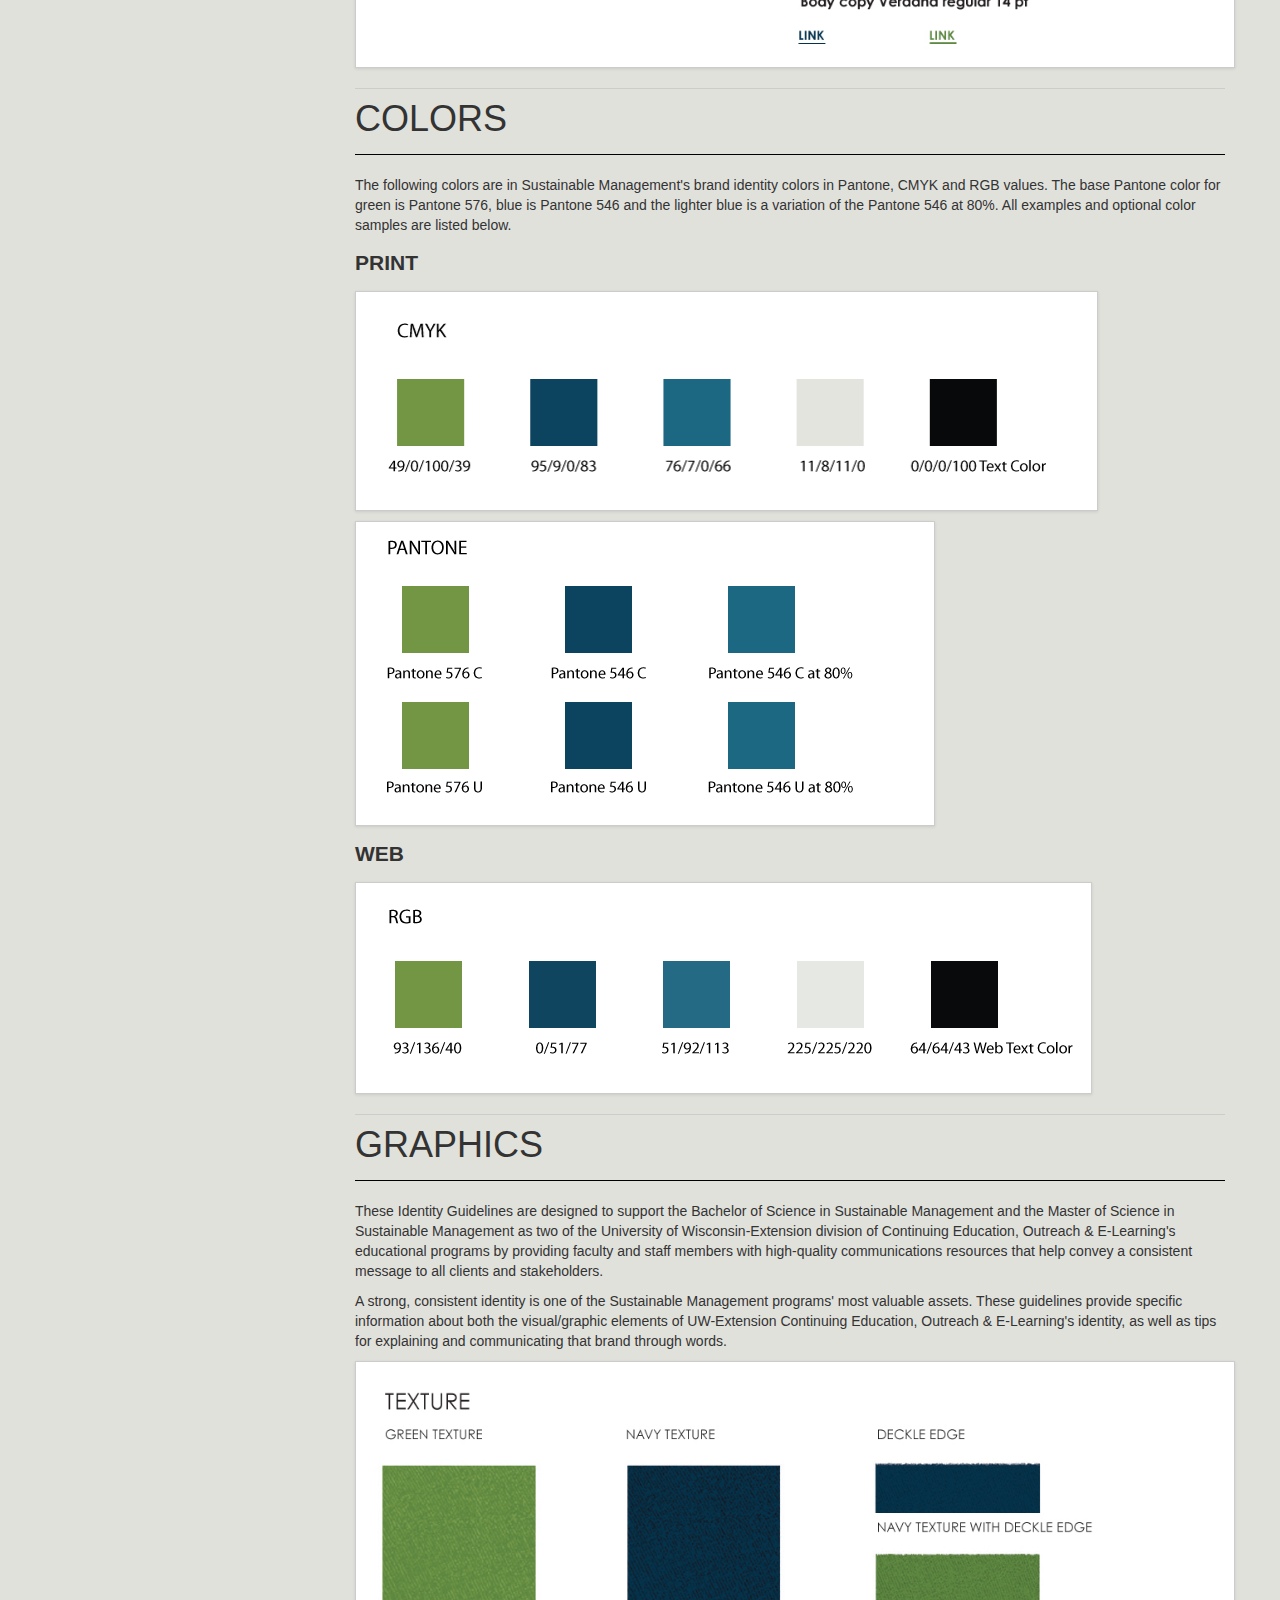
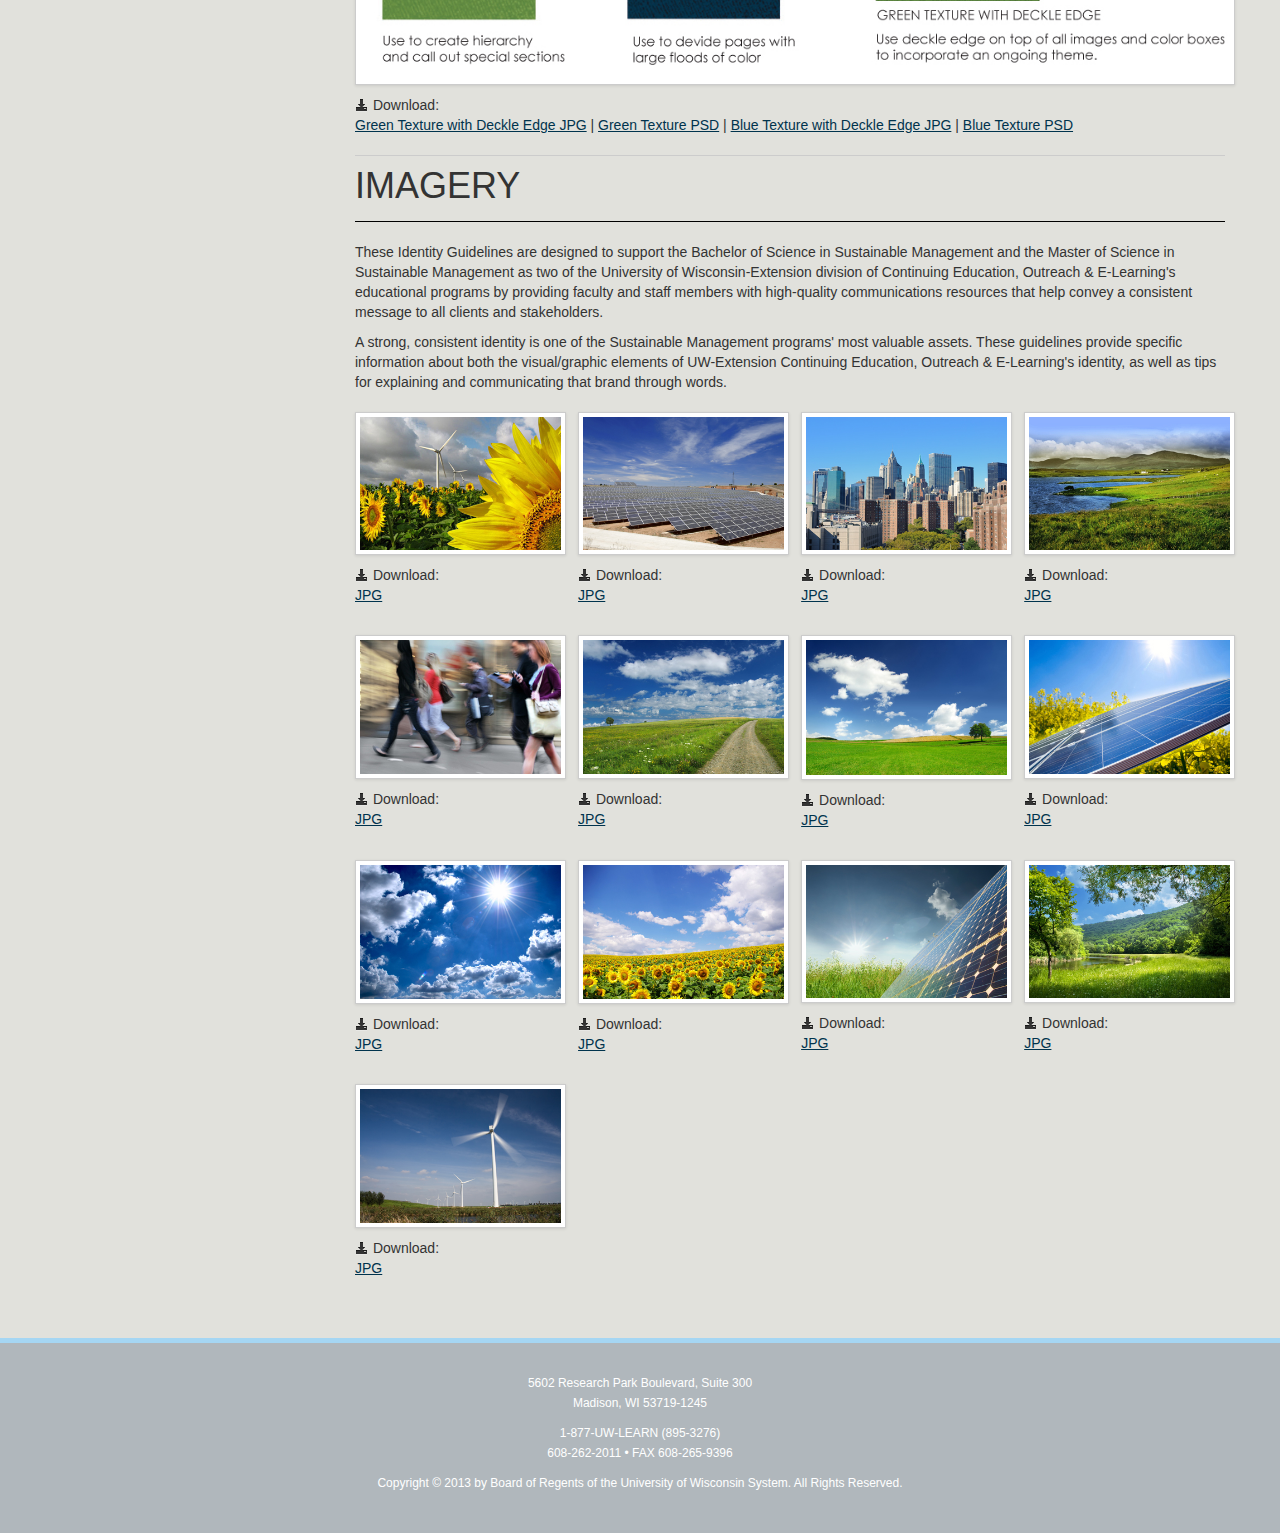
==== commit dde36f11: "Revising LOGO section" ====
--- a/himt.html
+++ b/himt.html
@@ -88,33 +88,38 @@
                 </div>
                 <p>The main logo for Health Information Management &amp; Technology programs is the horizontal version. Additional options are available for alternate usage, but the horizontal logo should always be the first choice.</p>
           		<p>Versions are available for RGB (web) usage, CMYK (4 color print) usage and Spot (2 color print). In the case of printing on different substrates, blends may not be acceptable, a two-color logo without blends is available.</p>
-          		
-          		<h2>Icons</h2>
                 
                 <div class="row-fluid marginTopFix20">
                 	<div class="span6">
-                    	<p><img class="img-polaroid" src="images/smgt/BSSMhorizLogo.jpg" width="215" height="144" alt="SMGT Horizontal Logo" border="0" /></p>
-                        <p><i class="icon-download-alt"></i> Download:<br />
-                    	<a href="downloads/smgt/BSSM_HorizontalAlternate_2C.ai">Main 2C AI</a> |
-                		<a href="downloads/smgt/BSSM_HorizontalAlternate_2C.eps">Main 2C EPS</a> |
-                		<a href="downloads/smgt/BSSM_HorizontalAlternate_RGB.ai">RGB AI</a> |
-              			<a href="downloads/smgt/BSSM_HorizontalAlternate_RGB.eps">RGB EPS</a></p>
-                    </div>
-                    <div class="span6">
-                    	<p><img class="img-polaroid" src="images/smgt/BSSMhorizLogo_grayscale.jpg" width="215" height="144" alt="SMGT Horizontal Logo" border="0" /></p>
-                        <p><i class="icon-download-alt"></i> Download:<br />
-                    	<a href="downloads/smgt/BSSM_Horizontal_Grayscale.ai">Main gray scale AI</a> |
-                        <a href="downloads/smgt/BSSM_Horizontal_Grayscale.eps">Main gray scale EPS</a></p>
+                    	<p><img class="img-polaroid" src="images/himt/HIMTLogoFinal.jpg" width="215" height="140" alt="HIMT Horizontal Logo" border="0" /></p>
+                        <p><i class="icon-download-alt"></i> Download:<br />
+                    	<a href="downloads/himt/HIMTLogoFinal.eps">Main Final EPS</a></p>
+                    </div>
+                    <div class="span6">
+                    	<p><img class="img-polaroid" src="images/himt/HIMTGrayscale.jpg" width="215" height="140" alt="HIMT Horizontal Grayscale Logo" border="0" /></p>
+                        <p><i class="icon-download-alt"></i> Download:<br />
+                    	<a href="downloads/himt/HIMTGrayscale.eps">Main Grayscale EPS</a></p>
+                    </div>
+                </div>
+                
+                <div class="row-fluid marginTopFix20">
+                	<div class="span6">
+                    	<p><img class="img-polaroid" src="images/himt/HIMTBlacklogo.jpg" width="215" height="140" alt="HIMT Black Logo" border="0" /></p>
+                        <p><i class="icon-download-alt"></i> Download:<br />
+                		<a href="downloads/himt/HIMTBlacklogo.eps">Main EPS Black</a></p>
+                    </div>
+                    <div class="span6">
+                    	<p><img class="img-polaroid" src="images/himt/himthorizontal2c.jpg" width="215" height="140" alt="HIMT Black Logo" border="0" /></p>
+                        <p><i class="icon-download-alt"></i> Download:<br />
+                		<a href="downloads/himt/himthorizontal2c.eps">Main 2C EPS</a></p>
                     </div>
                 </div>
                 
                 <div class="row-fluid marginTopFix20">
                 	<div class="span12">
-                    	<p><img class="img-polaroid" src="images/smgt/BSSMhorizLogo_noblend.jpg" width="215" height="144" alt="SMGT Logo No Blend" border="0" /></p>
-                        <p><i class="icon-download-alt"></i> Download:<br />
-                    	<small>Only use when we absolutely cannot use a color blend.</small><br />
-                		<a href="downloads/smgt/BSSMHorizontalNoblend_2C.ai">2C AI with no blend</a> |
-                		<a href="downloads/smgt/BSSMHorizontalNoblend_2C.eps">EPS with no blend</a></p>
+                    	<p><img class="img-polaroid" src="images/himt/HorizontalLogoWCampusNames.jpg" width="285" height="140" alt="HIMT Black Logo" border="0" /></p>
+                        <p><i class="icon-download-alt"></i> Download:<br />
+                		<a href="downloads/himt/HorizontalLogoWCampusNames.eps">EPS w/ Campus Names</a></p>
                     </div>
                 </div>
                 
--- a/css/himt.css
+++ b/css/himt.css
@@ -25,8 +25,8 @@
 	color: #fff;
 	text-align: center;
 	text-shadow: 0 1px 3px rgba(0,0,0,.4), 0 0 30px rgba(0,0,0,.075);
-	background: #a5d6f3;
-	border-bottom: 10px solid #b0b7bc;
+	background: #3a6d8e;
+	border-bottom: 10px solid #b3d78b;
 }
 .himt .jumbotron h1 {
 	font-size: 50px;
@@ -159,8 +159,8 @@
   text-align: center;
   padding: 30px 0;
   margin-top: 50px;
-  border-top: 5px solid #b3d78b;
-  background: #3a6d8e;
+  border-top: 5px solid #a5d6f3;
+  background: #b0b7bc;
 }
 .himt .footer p {
   margin-bottom: 10px;
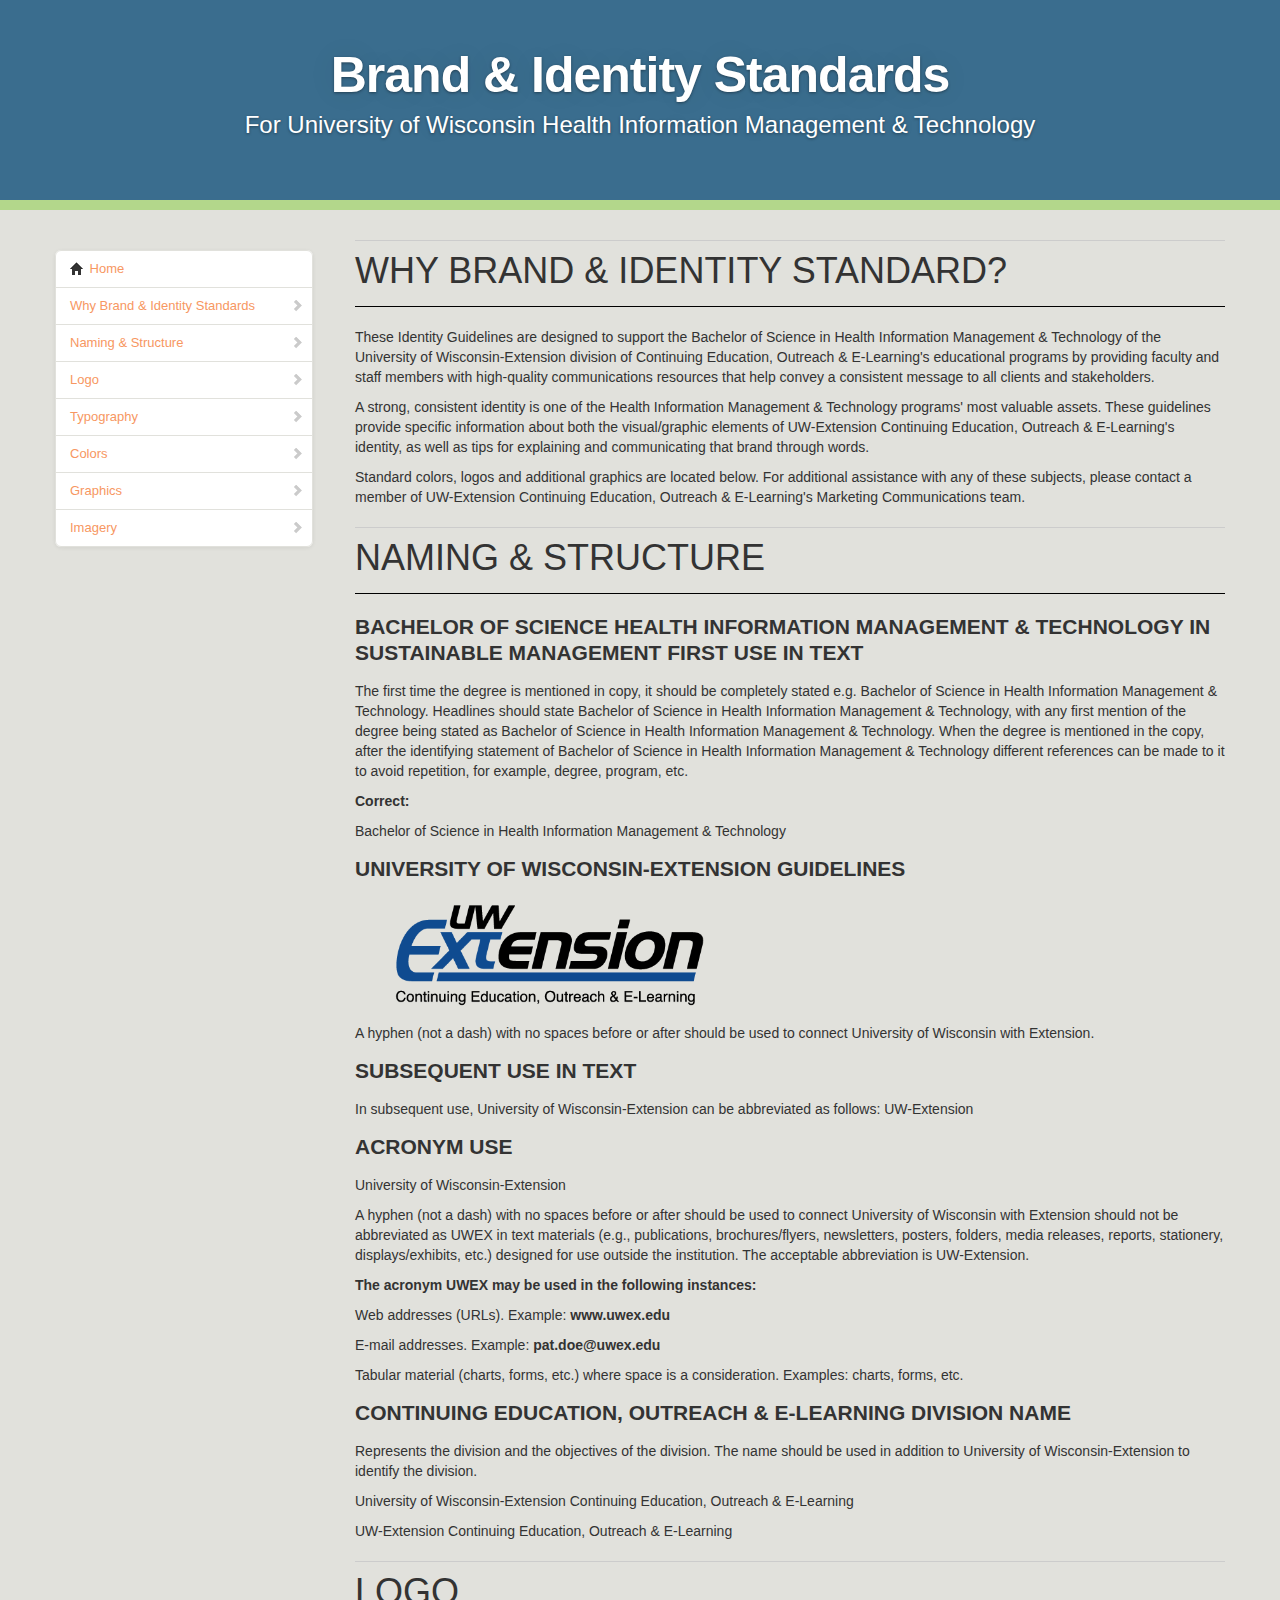
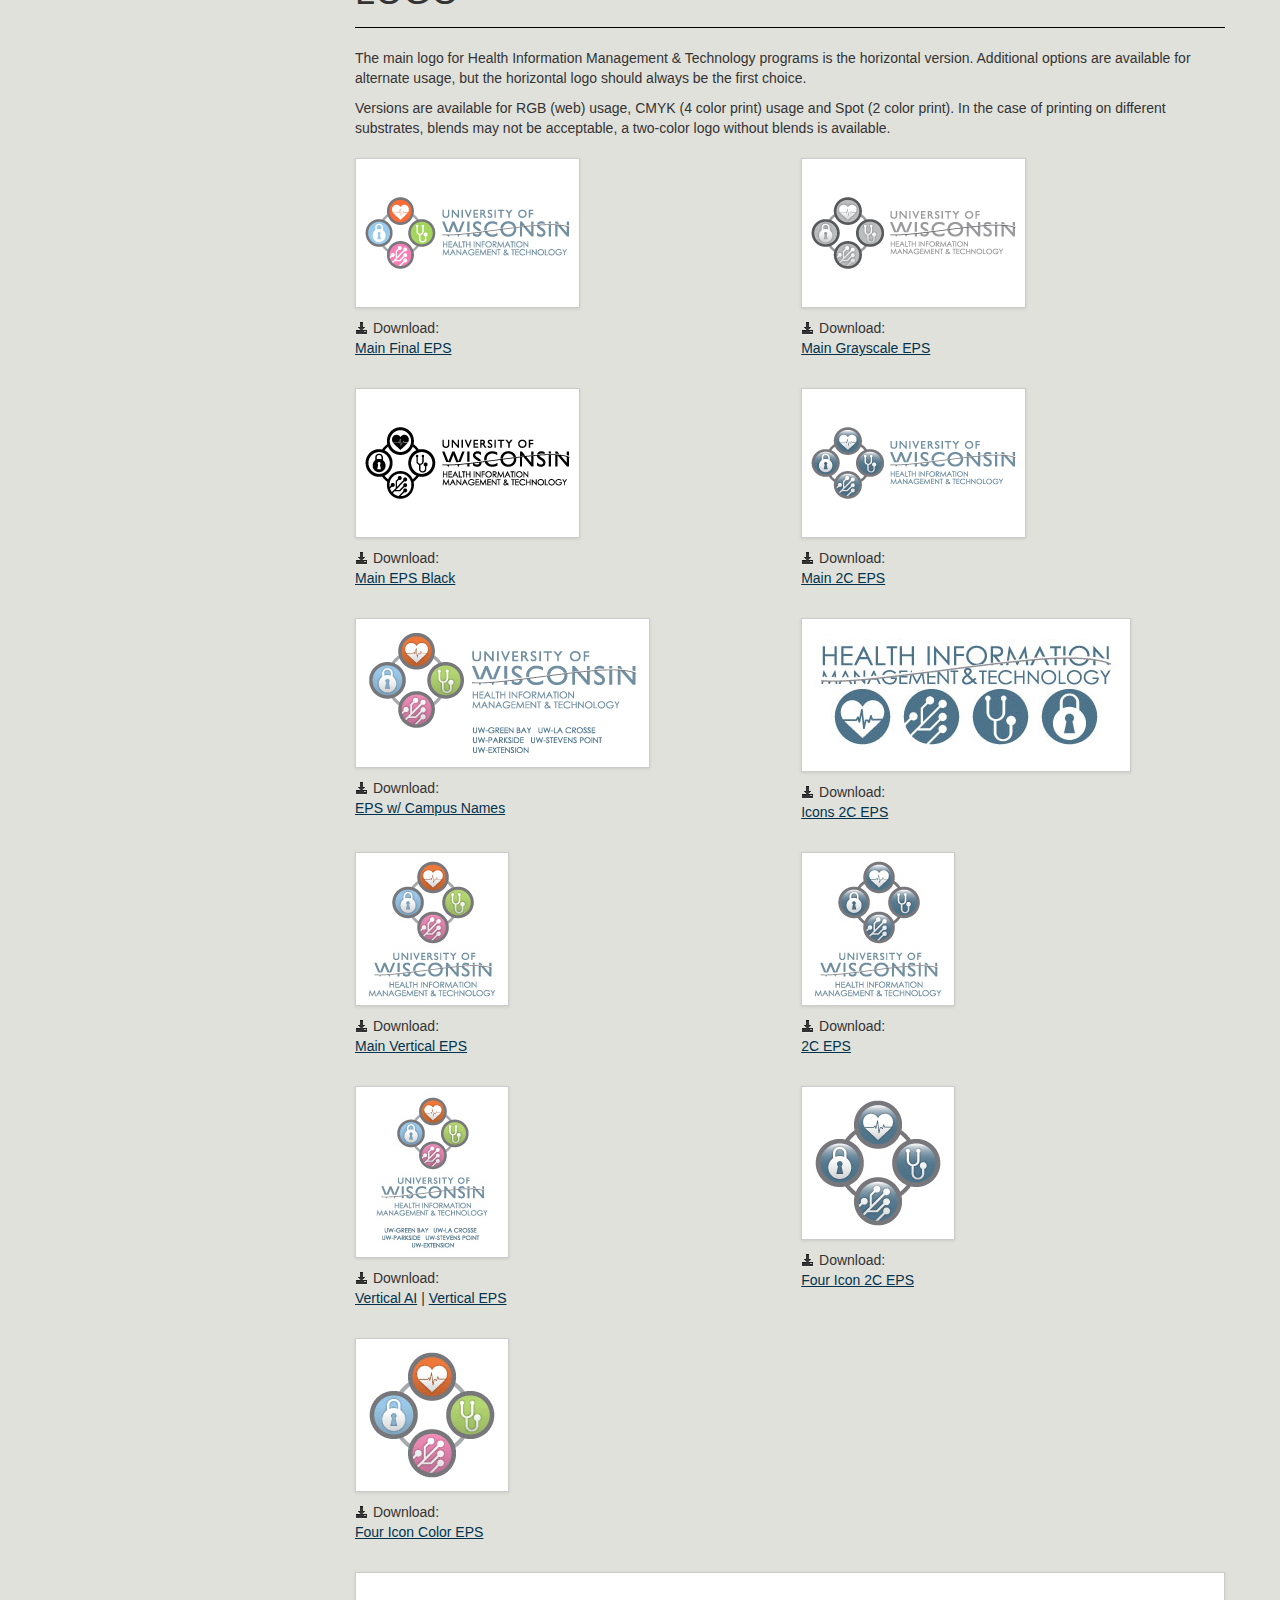
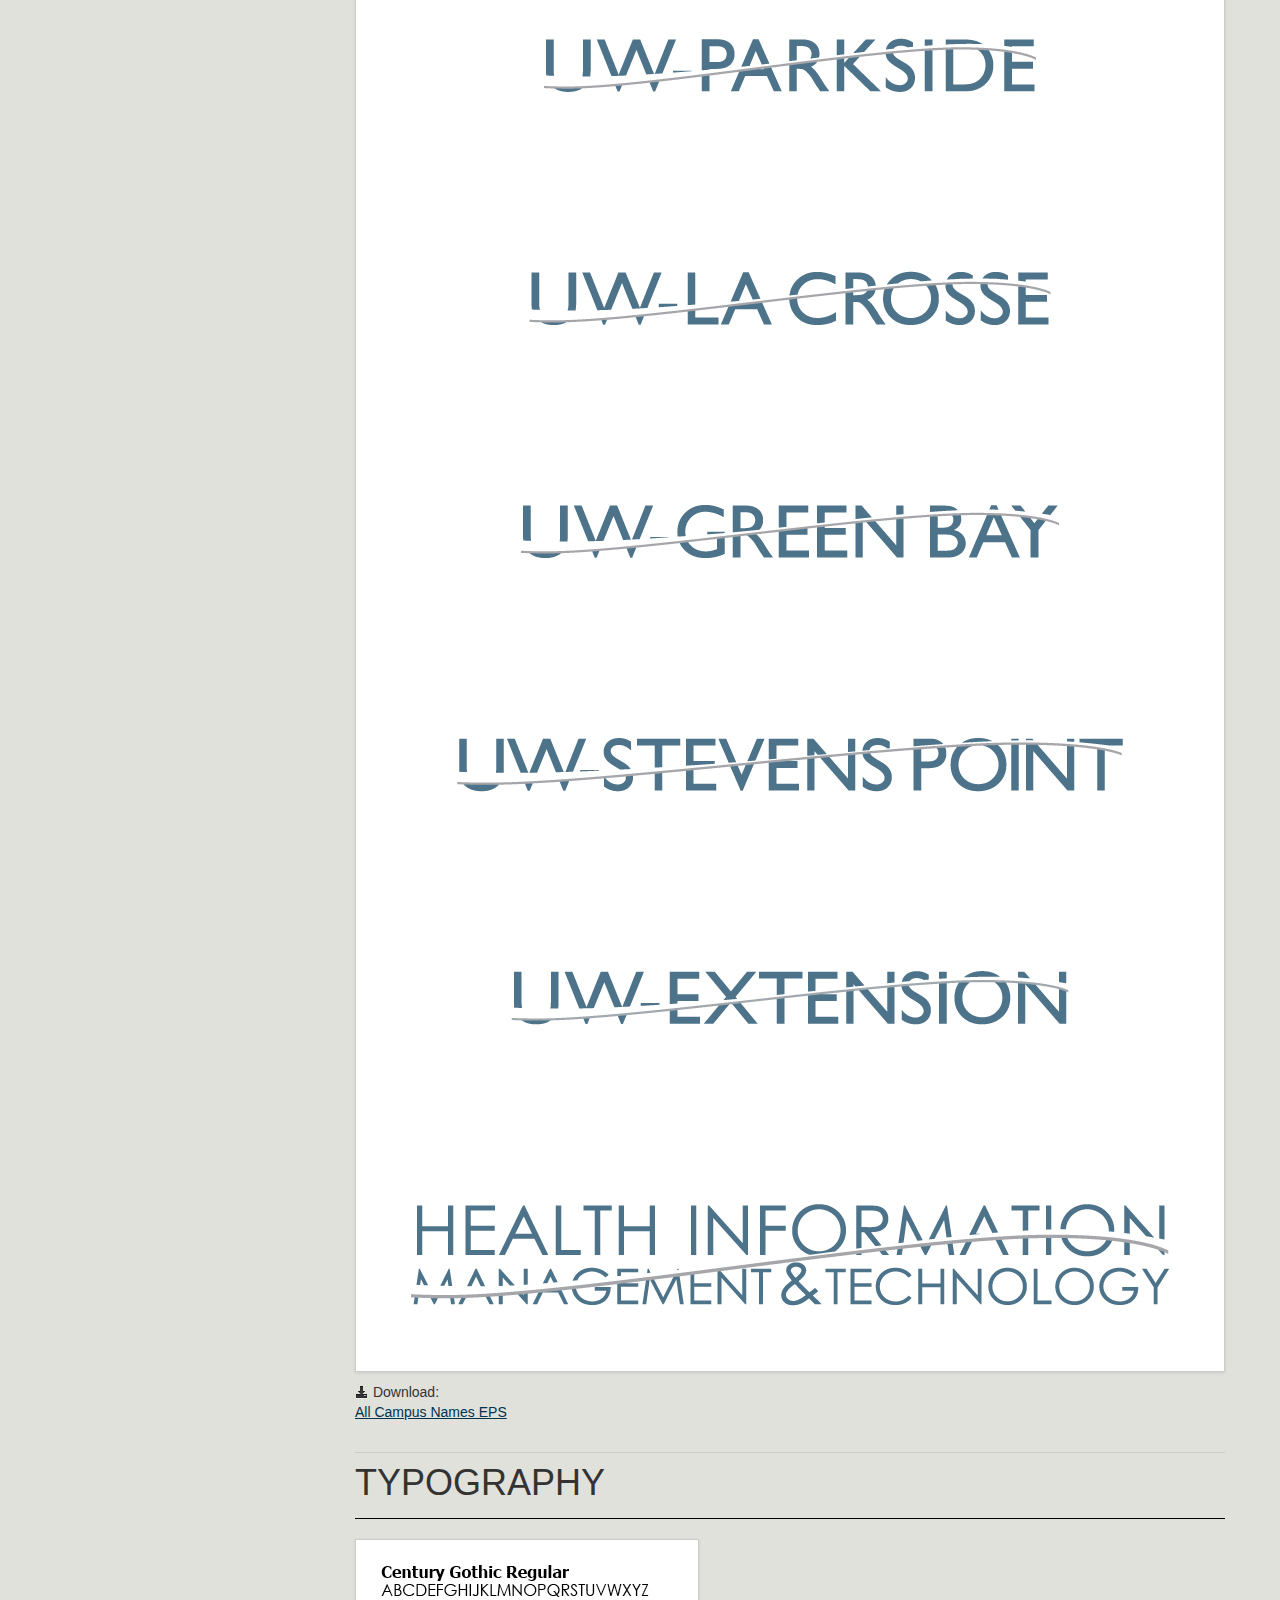
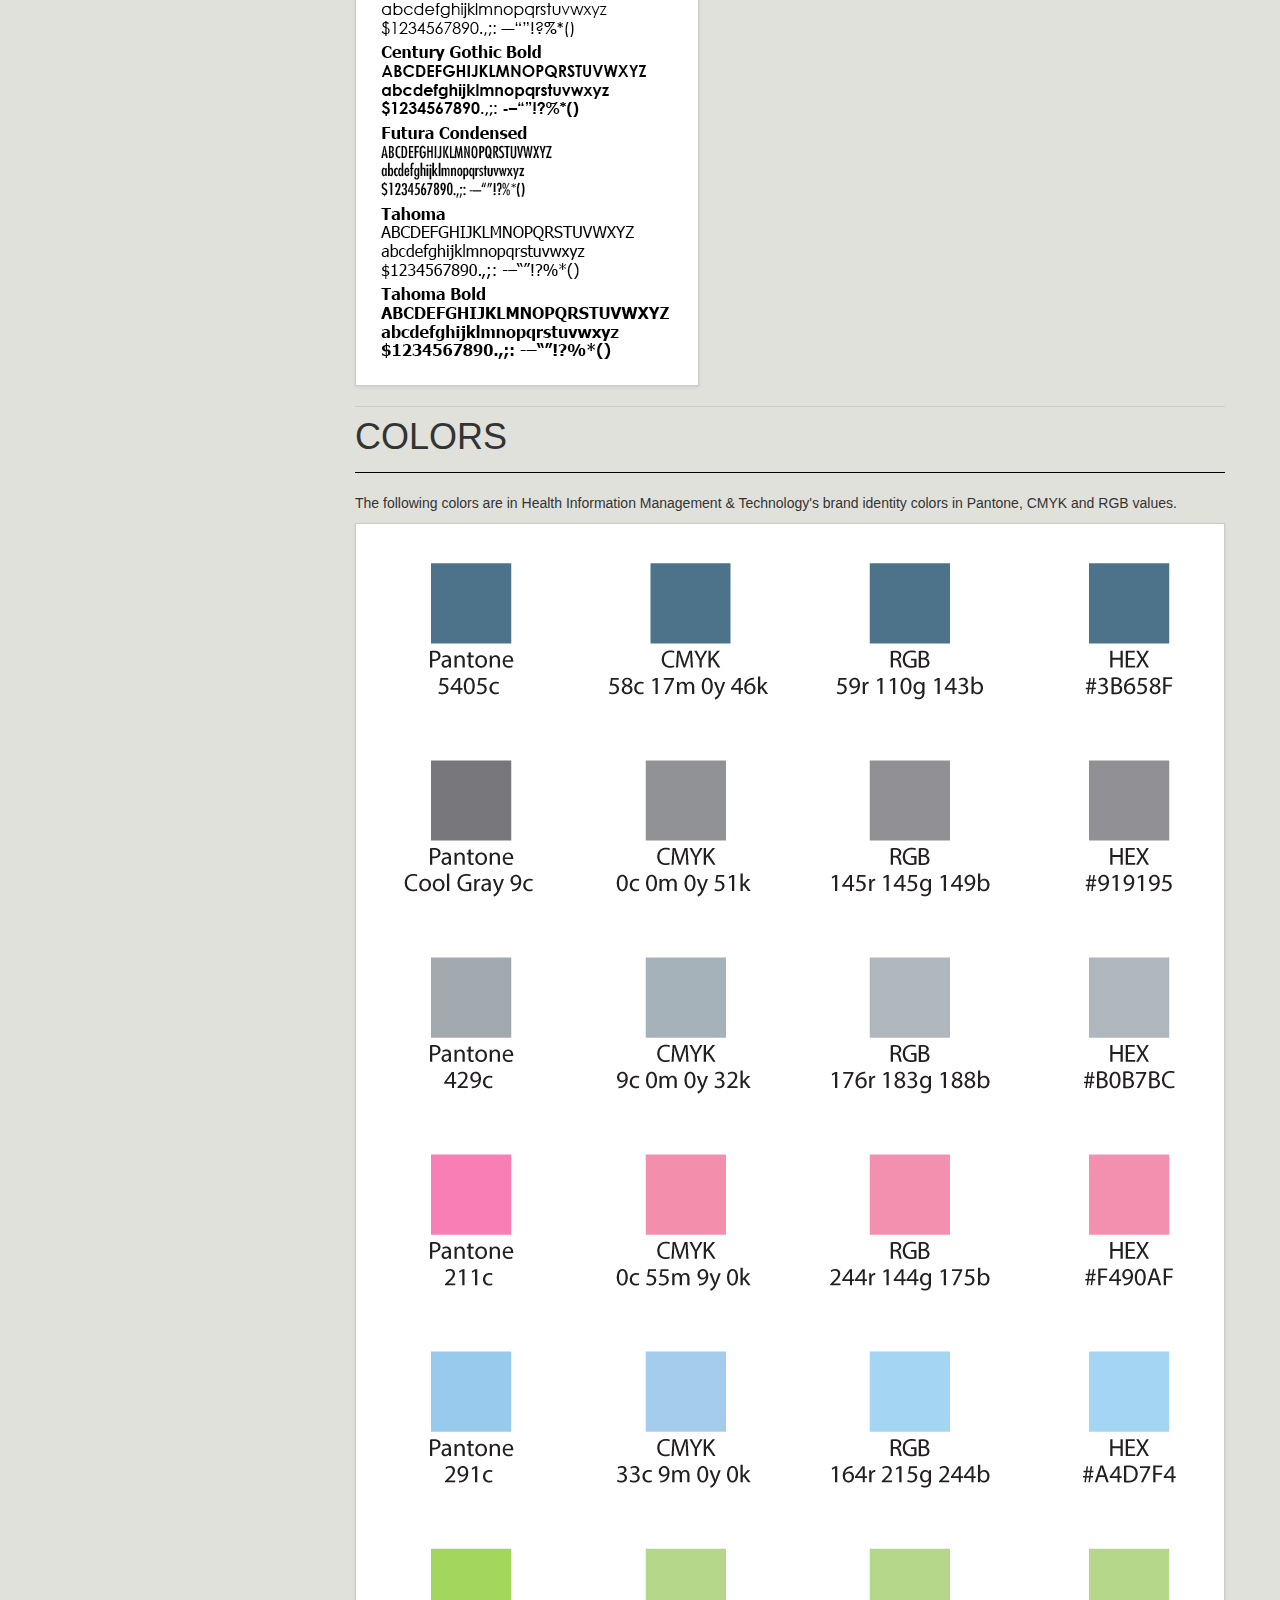
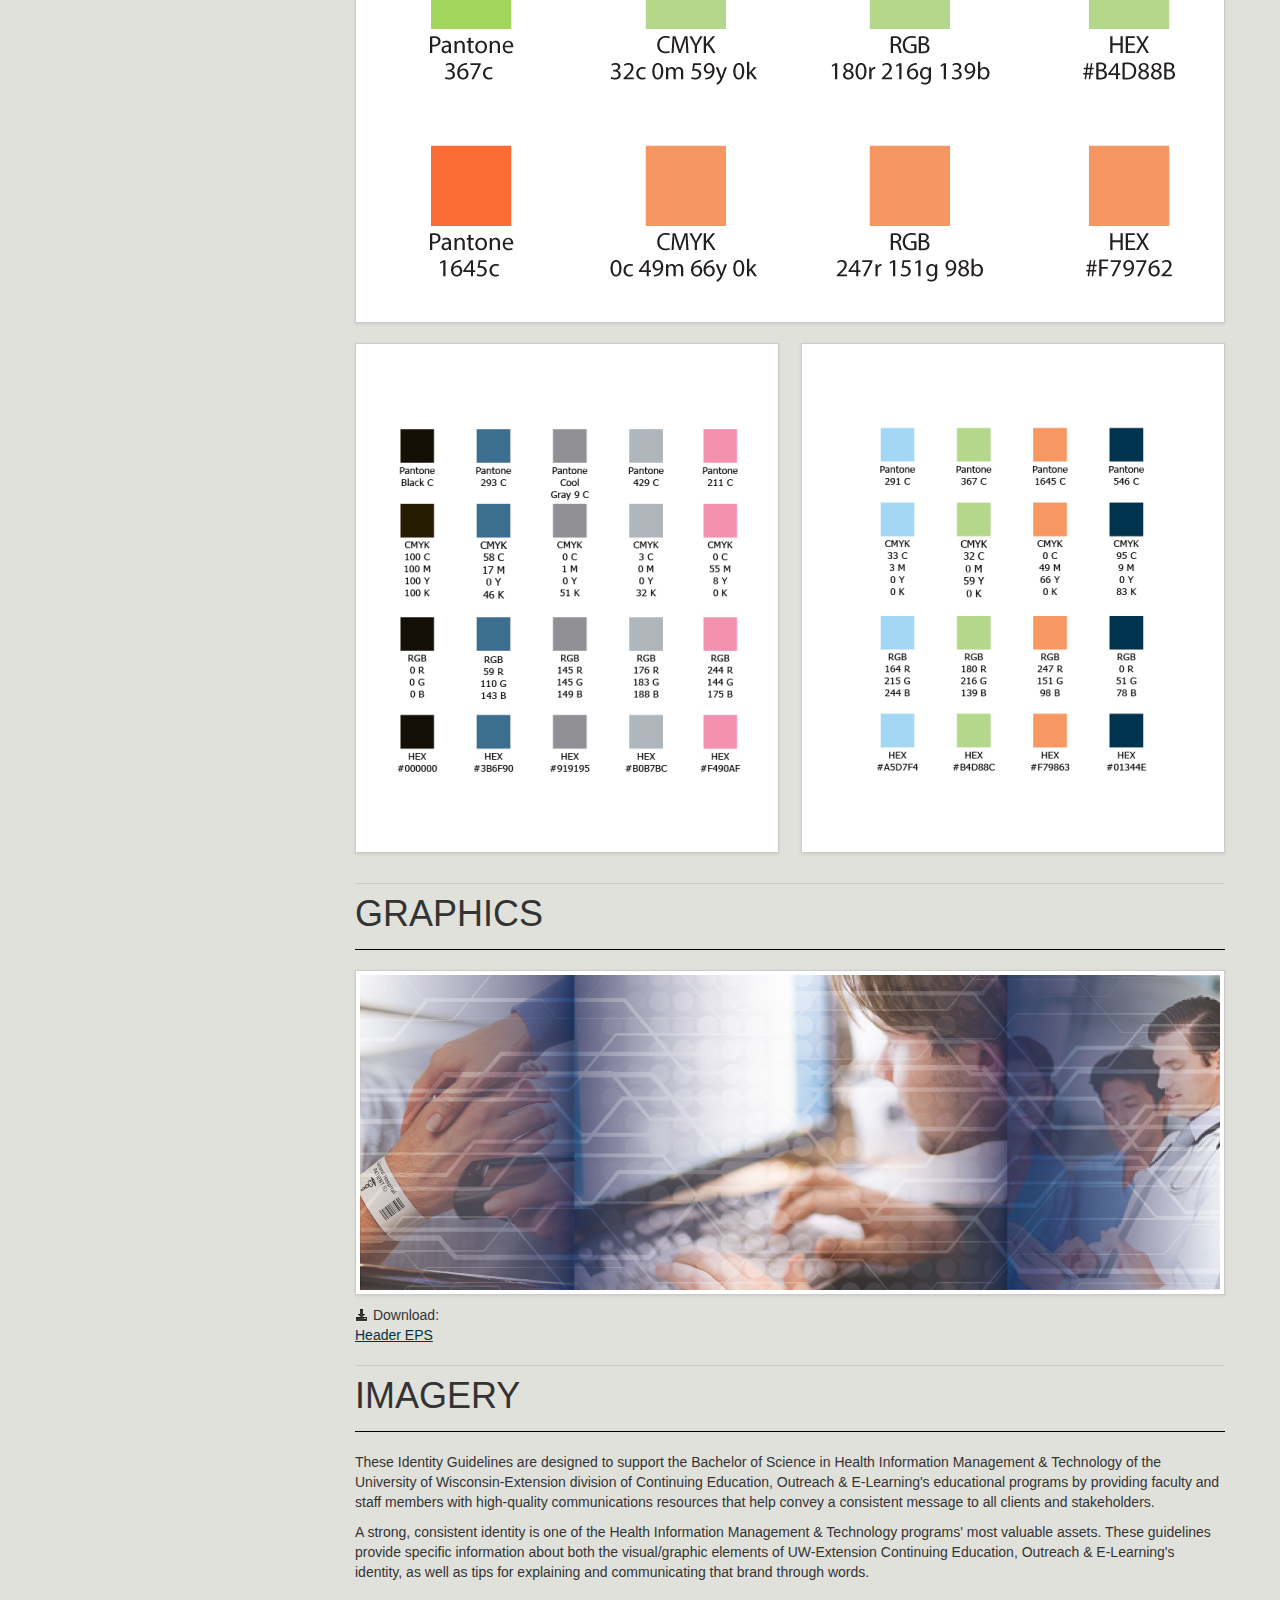
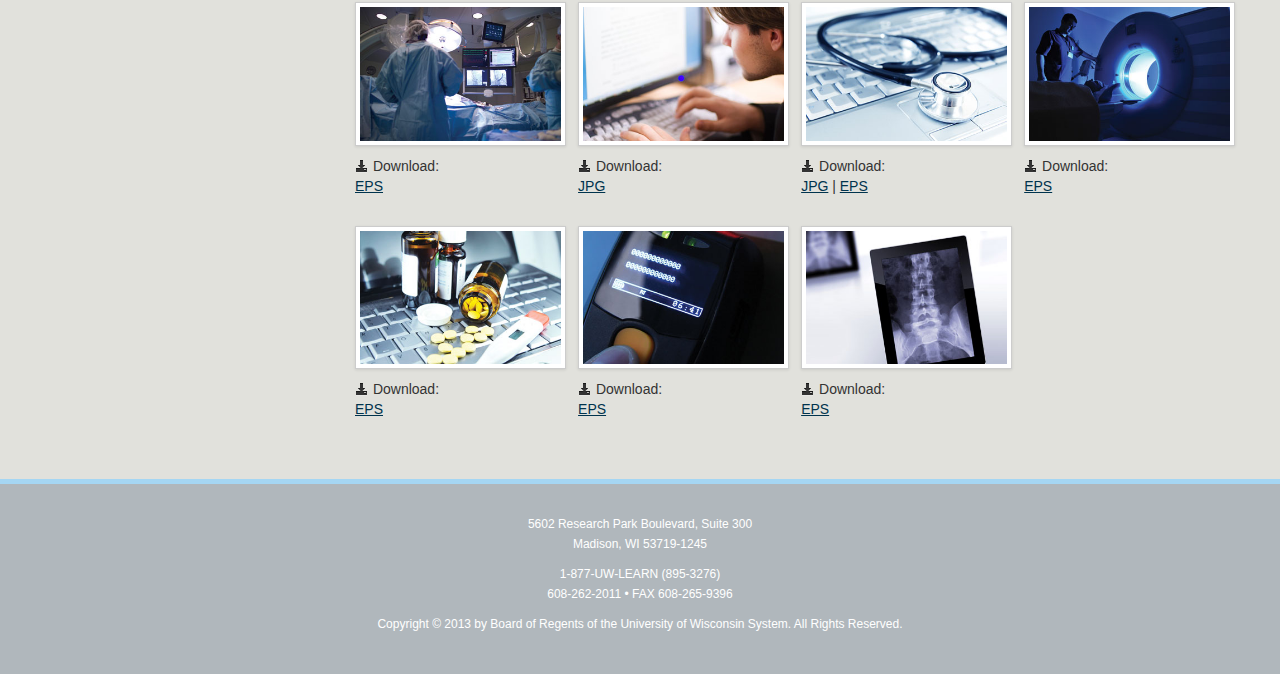
==== commit 7b7ef2be: "First draft completed" ====
--- a/himt.html
+++ b/himt.html
@@ -116,112 +116,58 @@
                 </div>
                 
                 <div class="row-fluid marginTopFix20">
-                	<div class="span12">
+                	<div class="span6">
                     	<p><img class="img-polaroid" src="images/himt/HorizontalLogoWCampusNames.jpg" width="285" height="140" alt="HIMT Black Logo" border="0" /></p>
                         <p><i class="icon-download-alt"></i> Download:<br />
                 		<a href="downloads/himt/HorizontalLogoWCampusNames.eps">EPS w/ Campus Names</a></p>
                     </div>
-                </div>
-                
-                <div class="row-fluid marginTopFix20">
-                    <div class="span6">
-                    	<p><img class="img-polaroid" src="images/smgt/BSSMLOGO.jpg" width="144" height="144" alt="SMGT Logo" border="0" /></p>
-                        <p><i class="icon-download-alt"></i> Download:<br />
-                    	<a href="downloads/smgt/BSSM_MainLogo_CMYK.ai">4C AI</a> |
-                        <a href="downloads/smgt/BSSM_MainLogo_2C.eps">2C EPS</a> |
-                        <a href="downloads/smgt/BSSM_MainLogo_2C.ai">2C AI</a> |
-                        <a href="downloads/smgt/BSSM_MainLogo_RGB.eps">RGB EPS</a> |
-                        <a href="downloads/smgt/BSSM_MainLogo_RGB.ai">RGB AI</a></p>
-                    </div>
-                    <div class="span6">
-                    	<p><img class="img-polaroid" src="images/smgt/BSSM_MainLogo_Grayscale.jpg" width="144" height="144" alt="SMGT Logo Grayscale" border="0" /></p>
-                        <p><i class="icon-download-alt"></i> Download:<br />
-                    	<a href="downloads/smgt/BSSM_MainLogo_Grayscale.ai">Grayscale AI</a> |
-                        <a href="downloads/smgt/BSSM_MainLogo_Grayscale.eps">Grayscale EPS</a></p>
-                    </div>
-                </div>
-                
-                <div class="row-fluid marginTopFix20">
-                    <div class="span6">
-                    	<p><img class="img-polaroid" src="images/smgt/BSSM_MainLogo_2C_NoBlend.jpg" width="144" height="144" alt="SMGT Logo No Blend" border="0" /></p>
-                        <p><i class="icon-download-alt"></i> Download:<br />
-                    	<small>Only use when we absolutely cannot use a color blend.</small><br />
-                		<a href="downloads/smgt/BSSM_MainLogo_2C_NoBlend.ai">2C AI with no blend</a> |
-                		<a href="downloads/smgt/BSSM_MainLogo_2C_NoBlend.eps">EPS with no blend</a></p>
-                    </div>
-                    <div class="span6">
-                    	<p><img class="img-polaroid" src="images/smgt/Mark_alone.png" width="144" height="144" alt="SMGT Logo No Blend" border="0" /></p>
-                        <p><i class="icon-download-alt"></i> Download:<br />
-                    	<small>Use the mark alone for social media icons.</small><br />
-                		<a href="downloads/smgt/Mark_alone.png">Mark PNG</a></p>
-                    </div>
-                </div>
-                
-                <div class="row-fluid marginTopFix20">
-                    <div class="span6">
-                    	<p><img class="img-polaroid" src="images/smgt/wisonsin.jpg" width="300" height="144" alt="Wisconsin" border="0" /></p>
-                        <p><i class="icon-download-alt"></i> Download:<br />
-                    	<a href="downloads/smgt/BSSM_Wisconsin_2C.eps">2C EPS</a> |
-                        <a href="downloads/smgt/BSSM_Wisconsin_RGB.eps">RGB EPS</a> |
-                        <a href="downloads/smgt/BSSM_WisconsinReverse_2C.eps">Reverse 2C EPS</a> |
-                        <a href="downloads/smgt/SMGT_WisconsinReverse_RGB.eps">Reverse RGB EPS</a></p>
-                    </div>
-                    <div class="span6">
-                    	<p><img class="img-polaroid" src="images/smgt/greenbay.jpg" width="300" height="144" alt="UW-Green Bay" border="0" /></p>
-                        <p><i class="icon-download-alt"></i> Download:<br />
-                    	<a href="downloads/smgt/BSSM_GreenBay_2C.eps">2C EPS</a> |
-                        <a href="downloads/smgt/BSSM_GreenBay_RGB.eps">RGB EPS</a> |
-                        <a href="downloads/smgt/BSSM_GreenBayReverse_2C.eps">Reverse 2C EPS</a> |
-                        <a href="downloads/smgt/BSSM_GreenBayReverse_RGB.eps">Reverse RGB EPS</a></p>
-                    </div>
-                </div>
-                
-                <div class="row-fluid marginTopFix20">
-                    <div class="span6">
-                    	<p><img class="img-polaroid" src="images/smgt/oshkosh.jpg" width="300" height="144" alt="UW-Oshkosh" border="0" /></p>
-                        <p><i class="icon-download-alt"></i> Download:<br />
-                    	<a href="downloads/smgt/BSSM_Oshkosh_2C.eps">2C EPS</a> |
-                        <a href="downloads/smgt/BSSM_Oshkosh_RGB.eps">RGB EPS</a> |
-                        <a href="downloads/smgt/BSSM_OshkoshReverse_2C.eps">Reverse 2C EPS</a> |
-                        <a href="downloads/smgt/BSSM_OshkoshReverse_RGB.eps">Reverse RGB EPS</a></p>
-                    </div>
-                    <div class="span6">
-                    	<p><img class="img-polaroid" src="images/smgt/parkside.jpg" width="300" height="144" alt="UW-Parkside" border="0" /></p>
-                        <p><i class="icon-download-alt"></i> Download:<br />
-                    	<a href="downloads/smgt/BSSM_Parkside_2C.eps">2C EPS</a> |
-                        <a href="downloads/smgt/BSSM_Parkside_RGB.eps">RGB EPS</a> |
-                        <a href="downloads/smgt/BSSM_ParksideReverse_2C.eps">Reverse 2C EPS</a> |
-                        <a href="downloads/smgt/BSSM_ParksideReverse_RGB.eps">Reverse RGB EPS</a></p>
-                    </div>
-                </div>
-                
-                <div class="row-fluid marginTopFix20">
-                    <div class="span6">
-                    	<p><img class="img-polaroid" src="images/smgt/riverfalls.jpg" width="300" height="144" alt="UW-River Falls" border="0" /></p>
-                        <p><i class="icon-download-alt"></i> Download:<br />
-                    	<a href="downloads/smgt/BSSM_RiverFalls_2C.eps">2C EPS</a> |
-                        <a href="downloads/smgt/BSSM_RiverFalls_RGB.eps">RGB EPS</a> |
-                        <a href="downloads/smgt/BSSM_RiverFallsReverse_2C.eps">Reverse 2C EPS</a> |
-                        <a href="downloads/smgt/BSSM_RiverFallsReverse_RGB.eps">Reverse RGB EPS</a></p>
-                    </div>
-                    <div class="span6">
-                    	<p><img class="img-polaroid" src="images/smgt/stout.jpg" width="300" height="144" alt="UW-Stout" border="0" /></p>
-                        <p><i class="icon-download-alt"></i> Download:<br />
-                    	<a href="downloads/smgt/SMGT_Stout_2C.eps">2C EPS</a> |
-                        <a href="downloads/smgt/SMGT_Stout_RGB.eps">RGB EPS</a> |
-                        <a href="downloads/smgt/SMGT_StoutReverse_2C.eps">Reverse 2C EPS</a> |
-                        <a href="downloads/smgt/SMGT_StoutReverse_RGB.eps">Reverse RGB EPS</a></p>
-                    </div>
-                </div>
-                
-                <div class="row-fluid marginTopFix20">
-                	<div class="span12">
-                    	<p><img class="img-polaroid" src="images/smgt/superior.jpg" width="300" height="144" alt="UW-Superior" border="0" /></p>
-                        <p><i class="icon-download-alt"></i> Download:<br />
-                    	<a href="downloads/smgt/BSSM_Superior_2C.eps">2C EPS</a> |
-                        <a href="downloads/smgt/BSSM_Superior_RGB.eps">RGB EPS</a> |
-                        <a href="downloads/smgt/BSSM_SuperiorReverse_2C.eps">Reverse 2C EPS</a> |
-                        <a href="downloads/smgt/BSSM_SuperiorReverse_RGB.eps">Reverse RGB EPS</a></p>
+                    <div class="span6">
+                    	<p><img class="img-polaroid" src="images/himt/HIMT_ICONS.jpg" width="320" height="144" alt="Four Icons 2 Colors" border="0" /></p>
+                        <p><i class="icon-download-alt"></i> Download:<br />
+                    	<a href="downloads/himt/HIMT_ICONS.eps">Icons 2C EPS</a></p>
+                    </div>
+                </div>
+                
+                <div class="row-fluid marginTopFix20">
+                    <div class="span6">
+                    	<p><img class="img-polaroid" src="images/himt/HIMTLogo_vertical.jpg" width="144" height="144" alt="HIMT Vertical Logo" border="0" /></p>
+                        <p><i class="icon-download-alt"></i> Download:<br />
+                    	<a href="downloads/himt/HIMTLogo_Vertical.eps">Main Vertical EPS</a></p>
+                    </div>
+                    <div class="span6">
+                    	<p><img class="img-polaroid" src="images/himt/VerticalLogo2C.jpg" width="144" height="144" alt="HIMT Two Color" border="0" /></p>
+                        <p><i class="icon-download-alt"></i> Download:<br />
+                    	<a href="downloads/himt/VerticalLogo2C.eps">2C EPS</a></p>
+                    </div>
+                </div>
+                
+                <div class="row-fluid marginTopFix20">
+                    <div class="span6">
+                    	<p><img class="img-polaroid" src="images/himt/verticalLogoWCampusNames.jpg" width="144" height="162" alt="Vertical HIMT with Campus Name" border="0" /></p>
+                        <p><i class="icon-download-alt"></i> Download:<br />
+                		<a href="downloads/himt/verticalLogoWCampusNames.ai">Vertical AI</a> |
+                		<a href="downloads/himt/verticalLogoWCampusNames.eps">Vertical EPS</a></p>
+                    </div>
+                    <div class="span6">
+                    	<p><img class="img-polaroid" src="images/himt/fourIcons2c.jpg" width="144" height="144" alt="Four Icon 2 Colors" border="0" /></p>
+                        <p><i class="icon-download-alt"></i> Download:<br />
+                		<a href="downloads/himt/fourIcons2c.eps">Four Icon 2C EPS</a></p>
+                    </div>
+                </div>
+                
+                <div class="row-fluid marginTopFix20">
+                    <div class="span6">
+                    	<p><img class="img-polaroid" src="images/himt/HIMT_ICONS_color.jpg" width="144" height="144" alt="Four Icon Color" border="0" /></p>
+                        <p><i class="icon-download-alt"></i> Download:<br />
+                    	<a href="downloads/himt/HIMT_ICONS_color.eps">Four Icon Color EPS</a></p>
+                    </div>
+                </div>
+                
+                <div class="row-fluid marginTopFix20">
+                    <div class="span12">
+                    	<p><img class="img-polaroid" src="images/himt/LOGOGraphics_CampusNames.jpg" width="860" height="1390" alt="Campus Names" border="0" /></p>
+                        <p><i class="icon-download-alt"></i> Download:<br />
+                    	<a href="downloads/himt/LOGOGraphics_CampusNames.eps">All Campus Names EPS</a></p>
                     </div>
                 </div>
                 
@@ -232,13 +178,7 @@
             	<div class="page-header">
                 	<h1>Typography</h1>
                 </div>
-                <h2>Print</h2>
-                <p><img class="img-polaroid" src="images/smgt/headlines.png" width="734" height="140" alt="Headline font" border="0" /></p>
-                <p><img class="img-polaroid" src="images/smgt/type_color.png" width="734" height="295" alt="Type color" border="0" /></p>
-                <p><i class="icon-download-alt"></i> Download:<br />
-                <a href="http://www.myfonts.com/fonts/mti/century-gothic/" target="_blank">CENTURY GOTHIC</a></p>
-                <h2>Web</h2>
-                <p><img class="img-polaroid" src="images/smgt/webtype.jpg" width="1048" height="344" alt="Web fonts and colors" border="0" /></p>
+                <p><img class="img-polaroid" src="images/himt/HIMTBRANDSTANDARDS5.jpg" width="334" height="437" alt="Typography" border="0" /></p>
             </section>
             
             <!-- Color -->
@@ -246,12 +186,18 @@
             	<div class="page-header">
                 	<h1>Colors</h1>
                 </div>
-                <p>The following colors are in Sustainable Management's brand identity colors in Pantone, CMYK and RGB values. The base Pantone color for green is Pantone 576, blue is Pantone 546 and the lighter blue is a variation of the Pantone 546 at 80%. All examples and optional color samples are listed below.</p>
-                <h2>Print</strong></h2>
-                <p><img class="img-polaroid" src="images/smgt/cmyk.png" width="733" height="209" alt="CMYK colors" border="0" /></p>
-          		<p><img class="img-polaroid" src="images/smgt/pantone.png" width="570" height="295" alt="Pantone colors" border="0" /></p>
-                <h2>Web</h2>
-          		<p><img class="img-polaroid" src="images/smgt/rgb.png" width="727" height="201" alt="Web color" border="0" /></p>
+                <p>The following colors are in Health Information Management &amp; Technology's brand identity colors in Pantone, CMYK and RGB values.</p>
+                <p><img class="img-polaroid" src="images/himt/HIMTColorPallet.jpg" width="860" height="1390" alt="Color Pallets" border="0" /></p>
+                
+                <div class="row-fluid marginTopFix20">
+                    <div class="span6">
+                    	<p><img class="img-polaroid" src="images/himt/HIMTBRANDSTANDARDS3.jpg" width="414" height="500" alt="Four Icon Color" border="0" /></p>
+                    </div>
+                    <div class="span6">
+                    	<p><img class="img-polaroid" src="images/himt/HIMTBRANDSTANDARDS4.jpg" width="414" height="500" alt="Four Icons 2 Colors" border="0" /></p>
+                    </div>
+                </div>
+                
             </section>
             
             <!-- Graphics -->
@@ -259,14 +205,9 @@
             	<div class="page-header">
                 	<h1>Graphics</h1>
                 </div>
-                <p>These Identity Guidelines are designed to support the Bachelor of Science in Sustainable Management and the Master of Science in Sustainable Management as two of the University of Wisconsin-Extension division of Continuing Education, Outreach &amp; E-Learning's educational programs by providing faculty and staff members with high-quality communications resources that help convey a consistent message to all clients and stakeholders.</p>
-          		<p>A strong, consistent identity is one of the Sustainable Management programs' most valuable assets. These guidelines provide specific information about both the visual/graphic elements of UW-Extension Continuing Education, Outreach &amp; E-Learning's identity, as well as tips for explaining and communicating that brand through words.</p>
-                <p><img class="img-polaroid" src="images/smgt/texture.jpg" width="1048" height="378" alt="Textures" border="0" /></p>
+                <p><img class="img-polaroid" src="images/himt/header.jpg" width="860" height="315" alt="Header Image" border="0" /></p>
                 <p><i class="icon-download-alt"></i> Download:<br />
-                   <a href="downloads/smgt/SMGT_green_texture.jpg">Green Texture with Deckle Edge JPG</a> |
-                   <a href="downloads/smgt/SMGT_green_texture.psd">Green Texture PSD</a> |
-                   <a href="downloads/smgt/SMGT_blue_texture.jpg">Blue Texture with Deckle Edge JPG</a> |
-                   <a href="downloads/smgt/SMGT_blue_texture.psd">Blue Texture PSD</a></p>
+                   <a href="downloads/himt/header.eps">Header EPS</a></p>
             </section>
             
             <!-- Imagery -->
@@ -274,84 +215,49 @@
             	<div class="page-header">
                 	<h1>Imagery</h1>
                 </div>
-                <p>These Identity Guidelines are designed to support the Bachelor of Science in Sustainable Management and the Master of Science in Sustainable Management as two of the University of Wisconsin-Extension division of Continuing Education, Outreach &amp; E-Learning's educational programs by providing faculty and staff members with high-quality communications resources that help convey a consistent message to all clients and stakeholders.</p>
-          		<p>A strong, consistent identity is one of the Sustainable Management programs' most valuable assets. These guidelines provide specific information about both the visual/graphic elements of UW-Extension Continuing Education, Outreach &amp; E-Learning's identity, as well as tips for explaining and communicating that brand through words.</p>
-                
-                <div class="row-fluid marginTopFix20">
-                    <div class="span3">
-                    	<p><img class="img-polaroid" src="images/smgt/small_sunflower.jpg" width="360" height="239" alt="Sunflower" border="0" /></p>
-                        <p><i class="icon-download-alt"></i> Download:<br />
-                    	<a href="downloads/smgt/SMGT_sunflower_RGB.jpg">JPG</a></p>
-                    </div>
-                    <div class="span3">
-                    	<p><img class="img-polaroid" src="images/smgt/small_solar.jpg" width="360" height="239" alt="Solar panels" border="0" /></p>
-                        <p><i class="icon-download-alt"></i> Download:<br />
-                    	<a href="downloads/smgt/SMGT_solar_RGB.jpg">JPG</a></p>
-                    </div>
-                    <div class="span3">
-                    	<p><img class="img-polaroid" src="images/smgt/small_city.jpg" width="360" height="239" alt="City" border="0" /></p>
-                        <p><i class="icon-download-alt"></i> Download:<br />
-                    	<a href="downloads/smgt/SMGT_city_RGB.jpg">JPG</a></p>
-                    </div>
-                    <div class="span3">
-                    	<p><img class="img-polaroid" src="images/smgt/small_country.jpg" width="360" height="239" alt="Country" border="0" /></p>
-                        <p><i class="icon-download-alt"></i> Download:<br />
-                    	<a href="downloads/smgt/SMGT_country_RGB.jpg">JPG</a></p>
-                    </div>
-                </div>
-                
-                <div class="row-fluid marginTopFix20">
-                    <div class="span3">
-                    	<p><img class="img-polaroid" src="images/smgt/small_busy.jpg" width="360" height="269" alt="Busy people" border="0" /></p>
-                        <p><i class="icon-download-alt"></i> Download:<br />
-                    	<a href="downloads/smgt/SMGT_busy_RGB.jpg">JPG</a></p>
-                    </div>
-                    <div class="span3">
-                    	<p><img class="img-polaroid" src="images/smgt/thumb436111.jpg" width="360" height="239" alt="Road" border="0" /></p>
-                        <p><i class="icon-download-alt"></i> Download:<br />
-                    	<a href="downloads/smgt/Fotolia_436111_Subscription_L.jpg">JPG</a></p>
-                    </div>
-                    <div class="span3">
-                    	<p><img class="img-polaroid" src="images/smgt/thumb1759242.jpg" width="360" height="239" alt="Field" border="0" /></p>
-                        <p><i class="icon-download-alt"></i> Download:<br />
-                    	<a href="downloads/smgt/Fotolia_1759242_Subscription_L.jpg">JPG</a></p>
-                    </div>
-                    <div class="span3">
-                    	<p><img class="img-polaroid" src="images/smgt/thumb7441852.jpg" width="360" height="239" alt="Solar" border="0" /></p>
-                        <p><i class="icon-download-alt"></i> Download:<br />
-                    	<a href="downloads/smgt/Fotolia_7441852_Subscription_L.jpg">JPG</a></p>
-                    </div>
-                </div>
-                
-                <div class="row-fluid marginTopFix20">
-                    <div class="span3">
-                    	<p><img class="img-polaroid" src="images/smgt/thumb7902069.jpg" width="360" height="239" alt="Cloudy sky" border="0" /></p>
-                        <p><i class="icon-download-alt"></i> Download:<br />
-                    	<a href="downloads/smgt/Fotolia_7902069_Subscription_L.jpg">JPG</a></p>
-                    </div>
-                    <div class="span3">
-                    	<p><img class="img-polaroid" src="images/smgt/thumb9343056.jpg" width="360" height="239" alt="Sunflower field" border="0" /></p>
-                        <p><i class="icon-download-alt"></i> Download:<br />
-                    	<a href="downloads/smgt/Fotolia_9343056_Subscription_L.jpg">JPG</a></p>
-                    </div>
-                    <div class="span3">
-                    	<p><img class="img-polaroid" src="images/smgt/thumb9695463.jpg" width="360" height="239" alt="Solar dark" border="0" /></p>
-                        <p><i class="icon-download-alt"></i> Download:<br />
-                    	<a href="downloads/smgt/Fotolia_9695463_Subscription_L.jpg">JPG</a></p>
-                    </div>
-                    <div class="span3">
-                    	<p><img class="img-polaroid" src="images/smgt/thumb9878015.jpg" width="360" height="239" alt="Solar" border="Green field" /></p>
-                        <p><i class="icon-download-alt"></i> Download:<br />
-                    	<a href="downloads/smgt/Fotolia_9878015_Subscription_L.jpg">JPG</a></p>
-                    </div>
-                </div>
-                
-                <div class="row-fluid marginTopFix20">
-                    <div class="span3">
-                    	<p><img class="img-polaroid" src="images/smgt/thumb10593945.jpg" width="360" height="239" alt="Windmill" border="0" /></p>
-                        <p><i class="icon-download-alt"></i> Download:<br />
-                    	<a href="downloads/smgt/Fotolia_10593945_Subscription_L-1.jpg">JPG</a></p>
-                    </div>
+                <p>These Identity Guidelines are designed to support the Bachelor of Science in Health Information Management &amp; Technology of the University of Wisconsin-Extension division of Continuing Education, Outreach &amp; E-Learning's educational programs by providing faculty and staff members with high-quality communications resources that help convey a consistent message to all clients and stakeholders.</p>
+          		<p>A strong, consistent identity is one of the Health Information Management &amp; Technology programs' most valuable assets. These guidelines provide specific information about both the visual/graphic elements of UW-Extension Continuing Education, Outreach &amp; E-Learning's identity, as well as tips for explaining and communicating that brand through words.</p>
+                
+                <div class="row-fluid marginTopFix20">
+                    <div class="span3">
+                    	<p><img class="img-polaroid" src="images/himt/Fotolia_629921_Subscription_XXL.jpg" width="360" height="239" alt="Surgical" border="0" /></p>
+                        <p><i class="icon-download-alt"></i> Download:<br />
+                    	<a href="downloads/himt/Fotolia_629921_Subscription_XXL.eps">EPS</a></p>
+                    </div>
+                    <div class="span3">
+                    	<p><img class="img-polaroid" src="images/himt/Fotolia_10668516_Subscription_L.jpg" width="360" height="239" alt="Computer Guy" border="0" /></p>
+                        <p><i class="icon-download-alt"></i> Download:<br />
+                    	<a href="downloads/himt/Fotolia_10668516_Subscription_L.jpg">JPG</a></p>
+                    </div>
+                    <div class="span3">
+                    	<p><img class="img-polaroid" src="images/himt/Fotolia_13194293_Subscription_L.jpg" width="360" height="239" alt="Health and Technology" border="0" /></p>
+                        <p><i class="icon-download-alt"></i> Download:<br />
+                    	<a href="downloads/himt/Fotolia_13194293_Subscription_L.jpg">JPG</a> |
+                    	<a href="downloads/himt/Fotolia_13194293_Subscription_L.eps">EPS</a></p>
+                    </div>
+                    <div class="span3">
+                    	<p><img class="img-polaroid" src="images/himt/Fotolia_21606937_Subscription_XXL.jpg" width="360" height="239" alt="MRI" border="0" /></p>
+                        <p><i class="icon-download-alt"></i> Download:<br />
+                    	<a href="downloads/himt/Fotolia_21606937_Subscription_XXL.eps">EPS</a></p>
+                    </div>
+                </div>
+                
+                <div class="row-fluid marginTopFix20">
+                    <div class="span3">
+                    	<p><img class="img-polaroid" src="images/himt/Fotolia_35089074_Subscription_XXL_Blue.jpg" width="360" height="269" alt="Drugs" border="0" /></p>
+                        <p><i class="icon-download-alt"></i> Download:<br />
+                    	<a href="downloads/himt/Fotolia_35089074_Subscription_XXL_Blue.eps">EPS</a></p>
+                    </div>
+                    <div class="span3">
+                    	<p><img class="img-polaroid" src="images/himt/Fotolia_35736330_Subscription_XXL.jpg" width="360" height="239" alt="Technology" border="0" /></p>
+                        <p><i class="icon-download-alt"></i> Download:<br />
+                    	<a href="downloads/himt/Fotolia_35736330_Subscription_XXL.EPS">EPS</a></p>
+                    </div>
+                    <div class="span3">
+                    	<p><img class="img-polaroid" src="images/himt/Fotolia_36443176_Subscription_XXXL.jpg" width="360" height="239" alt="X-Ray" border="0" /></p>
+                        <p><i class="icon-download-alt"></i> Download:<br />
+                    	<a href="downloads/himt/Fotolia_36443176_Subscription_XXXL.eps">EPS</a></p>
+                    </div> 
                 </div>
                 
             </section>
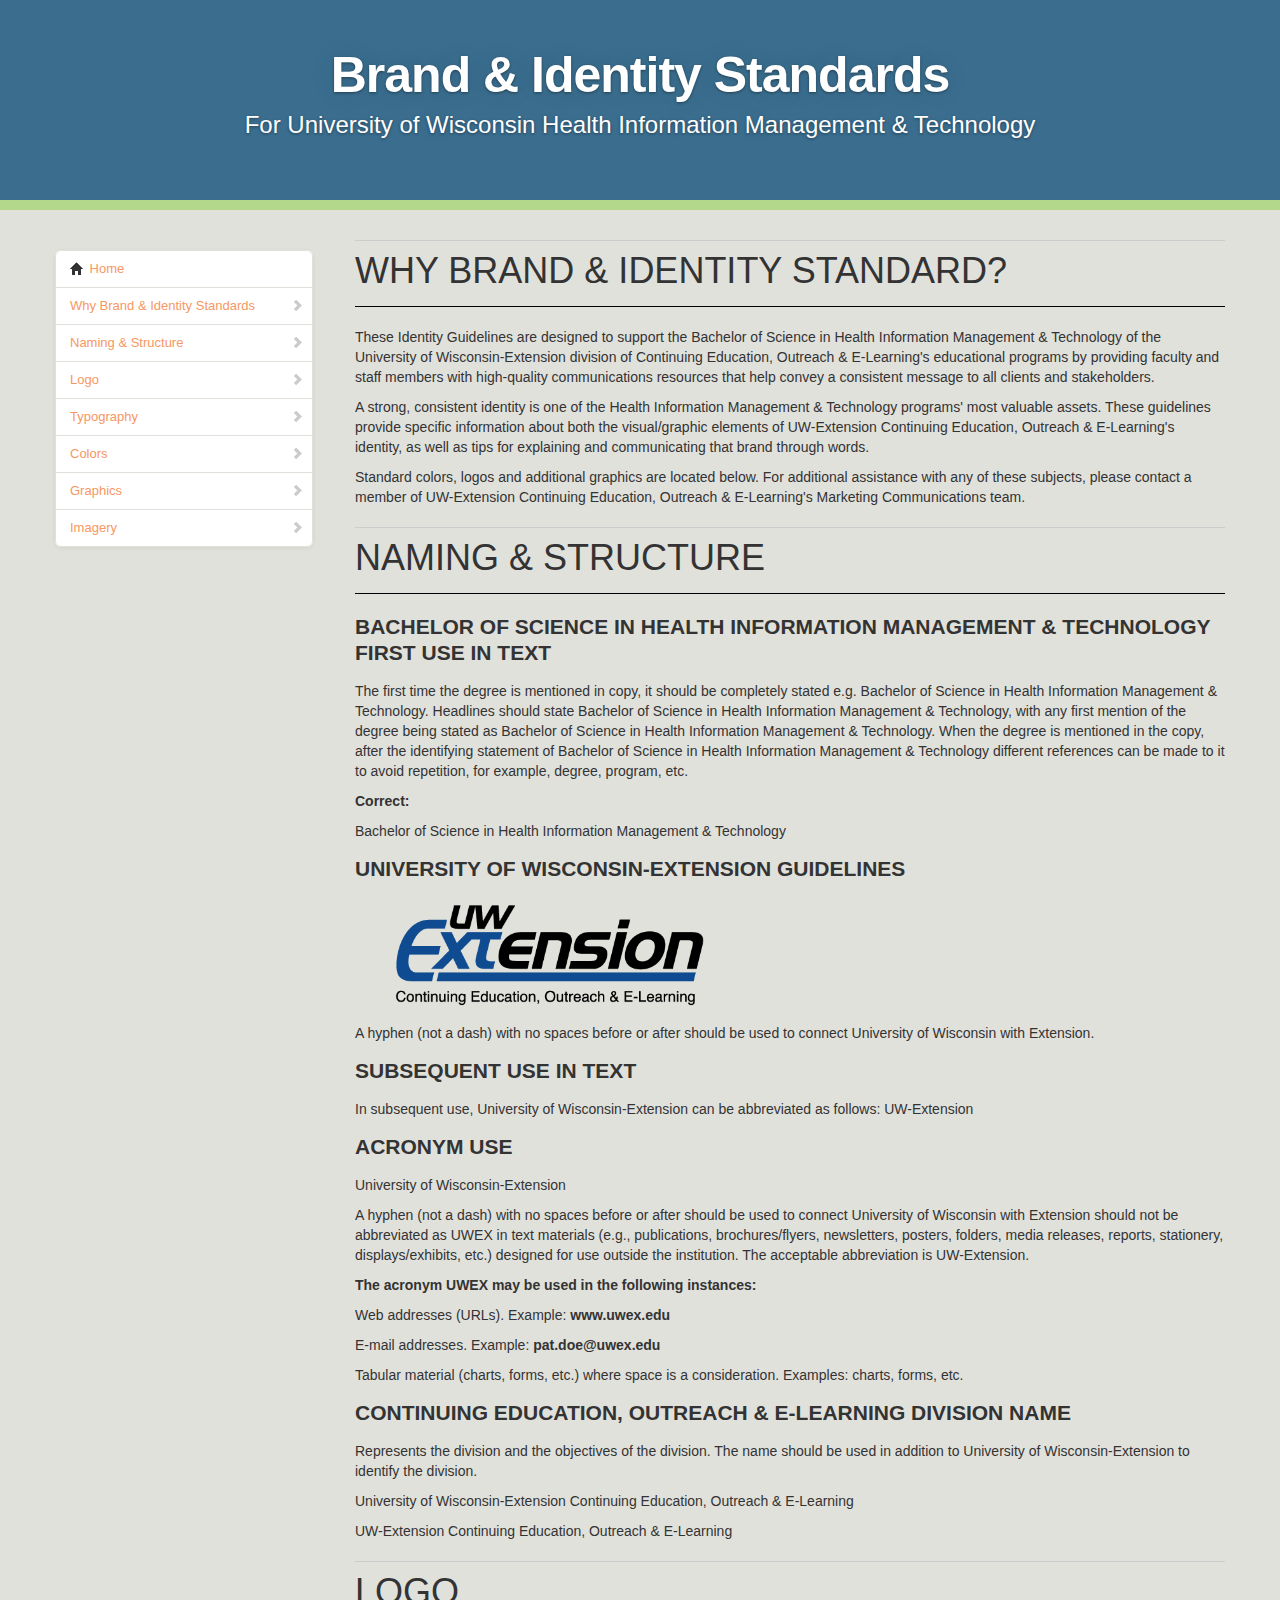
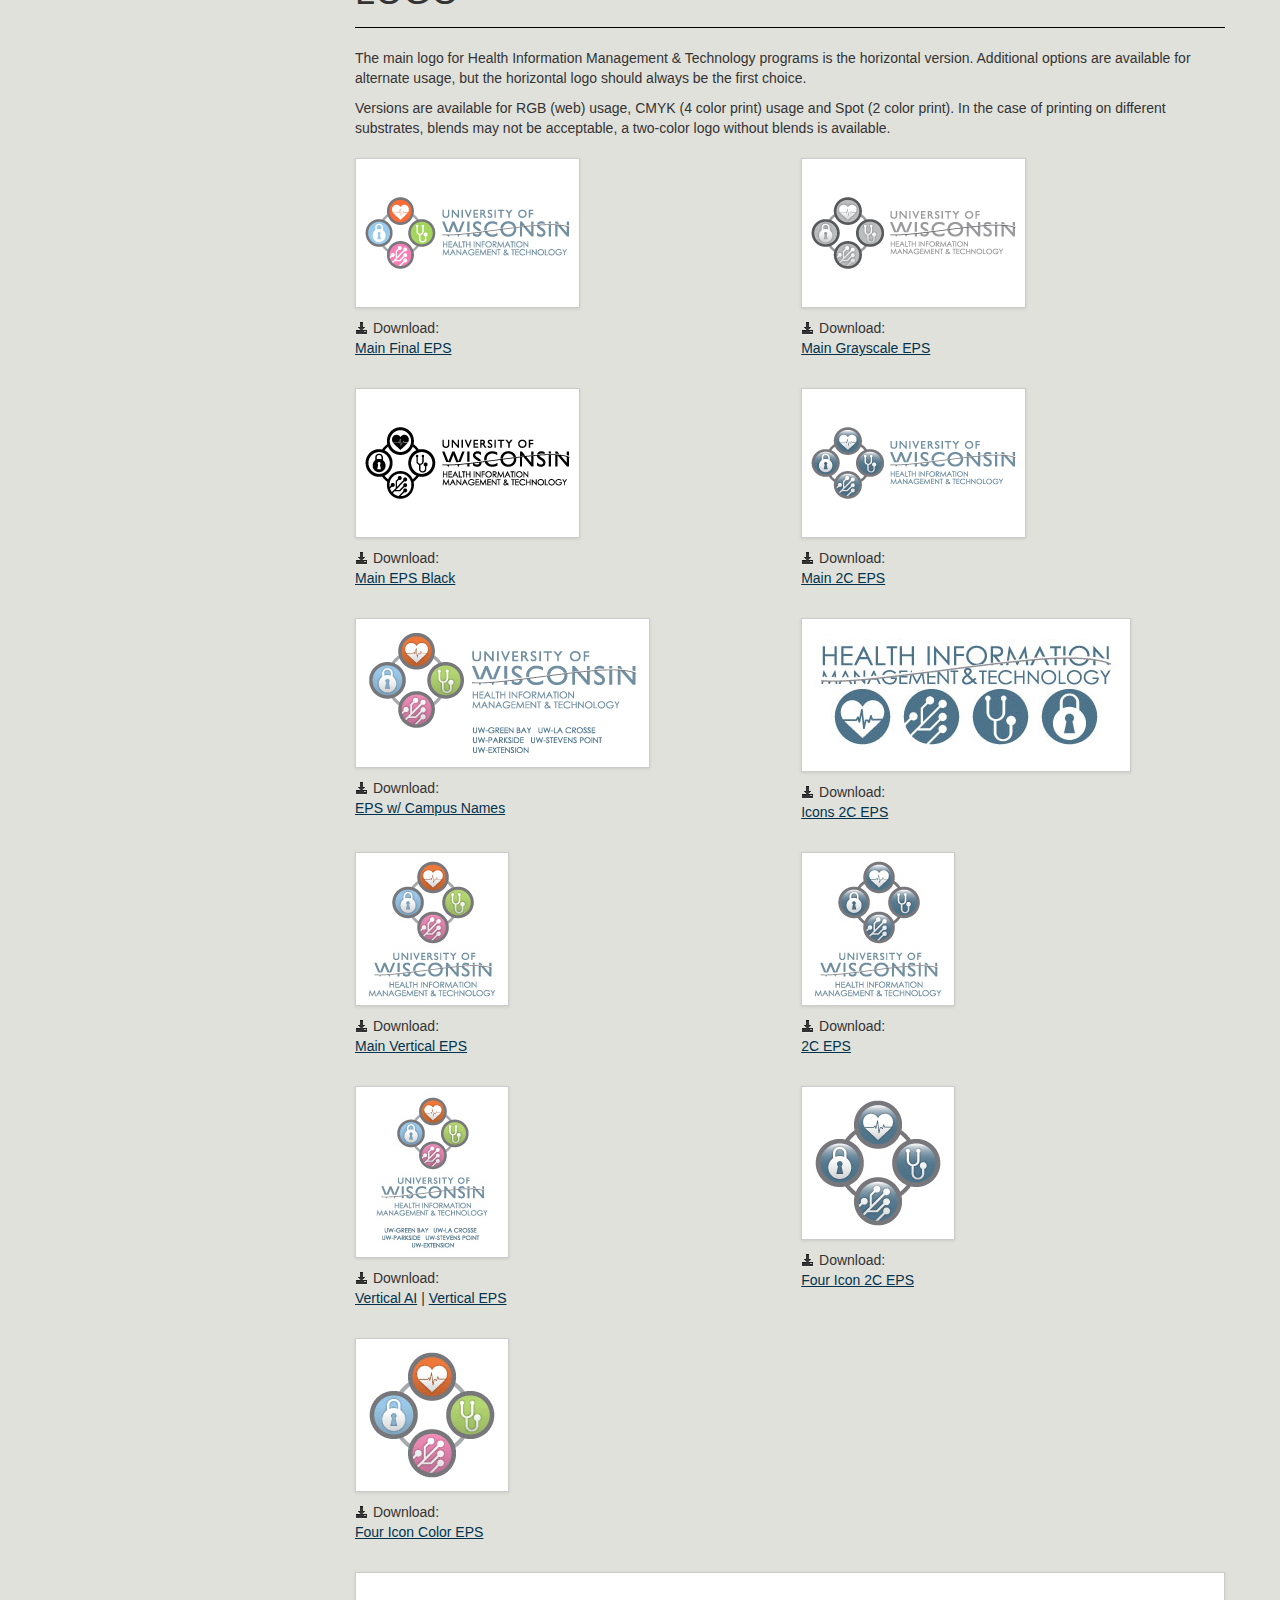
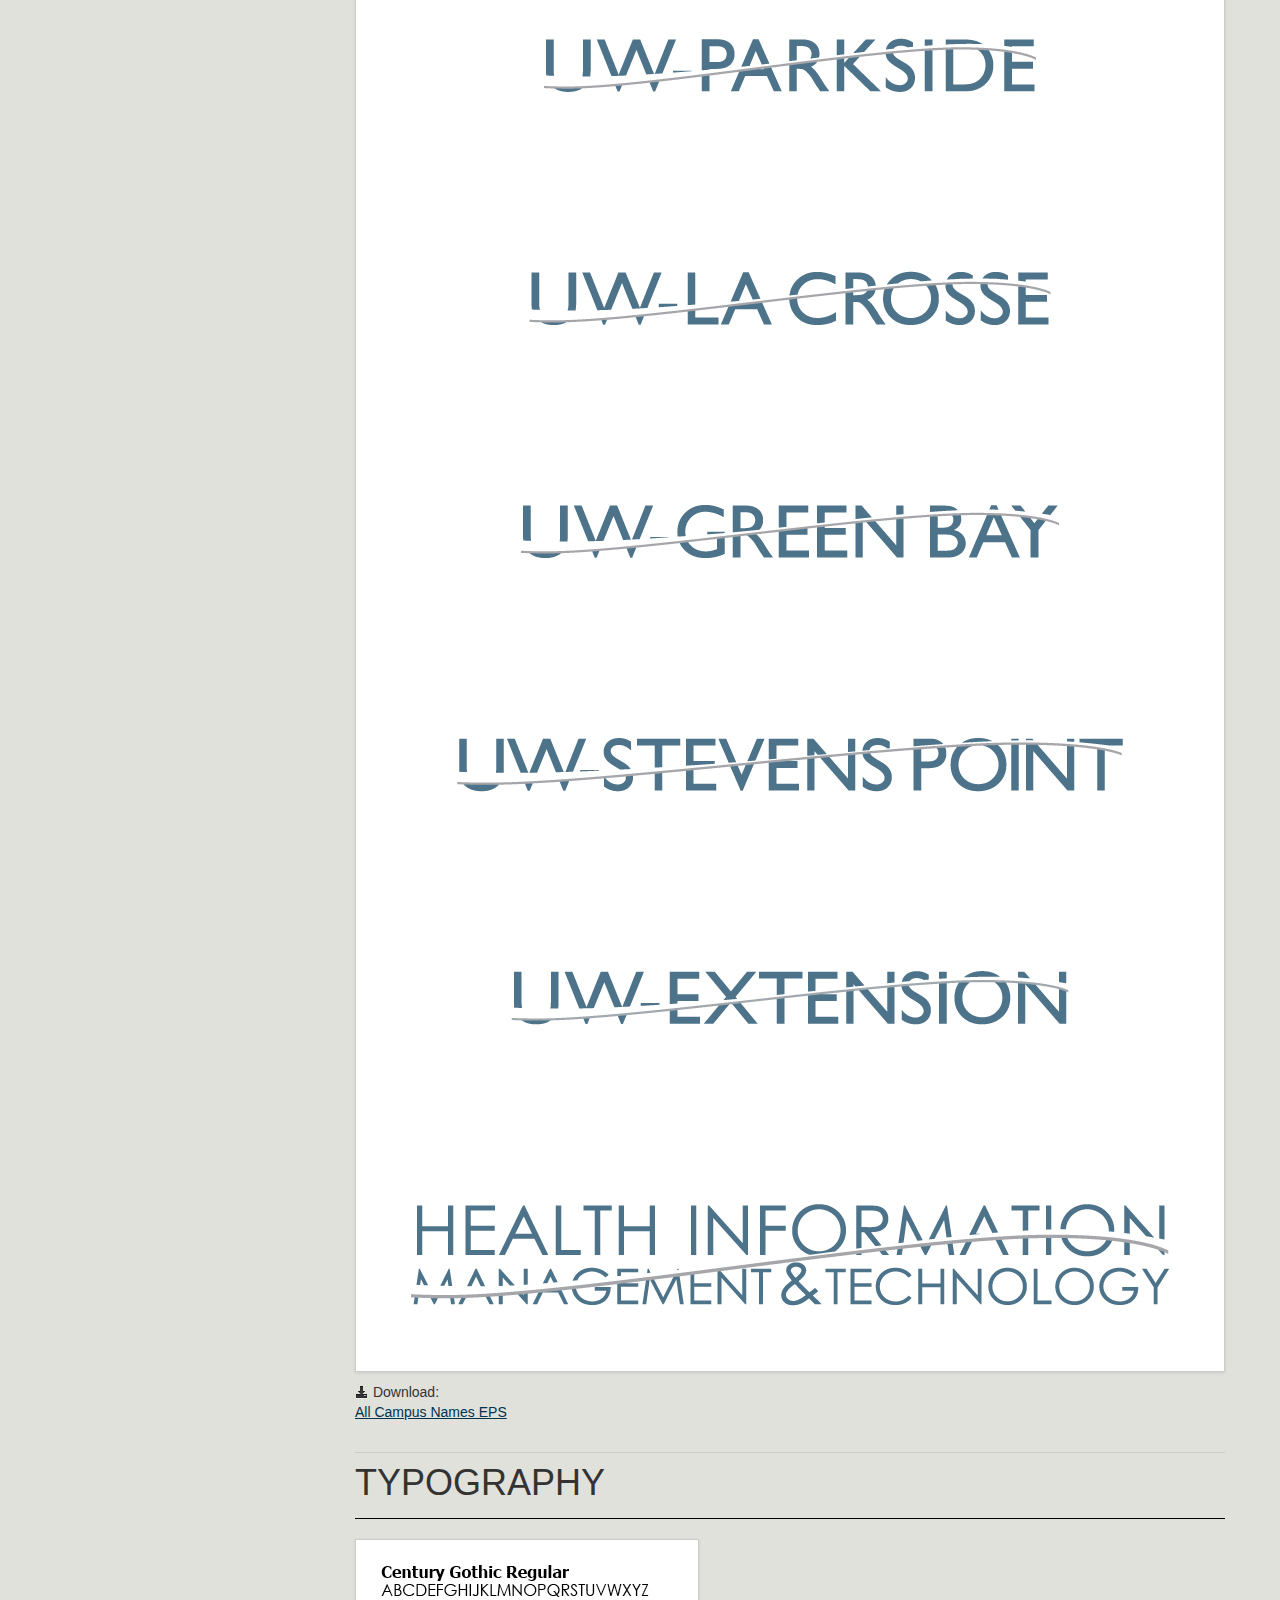
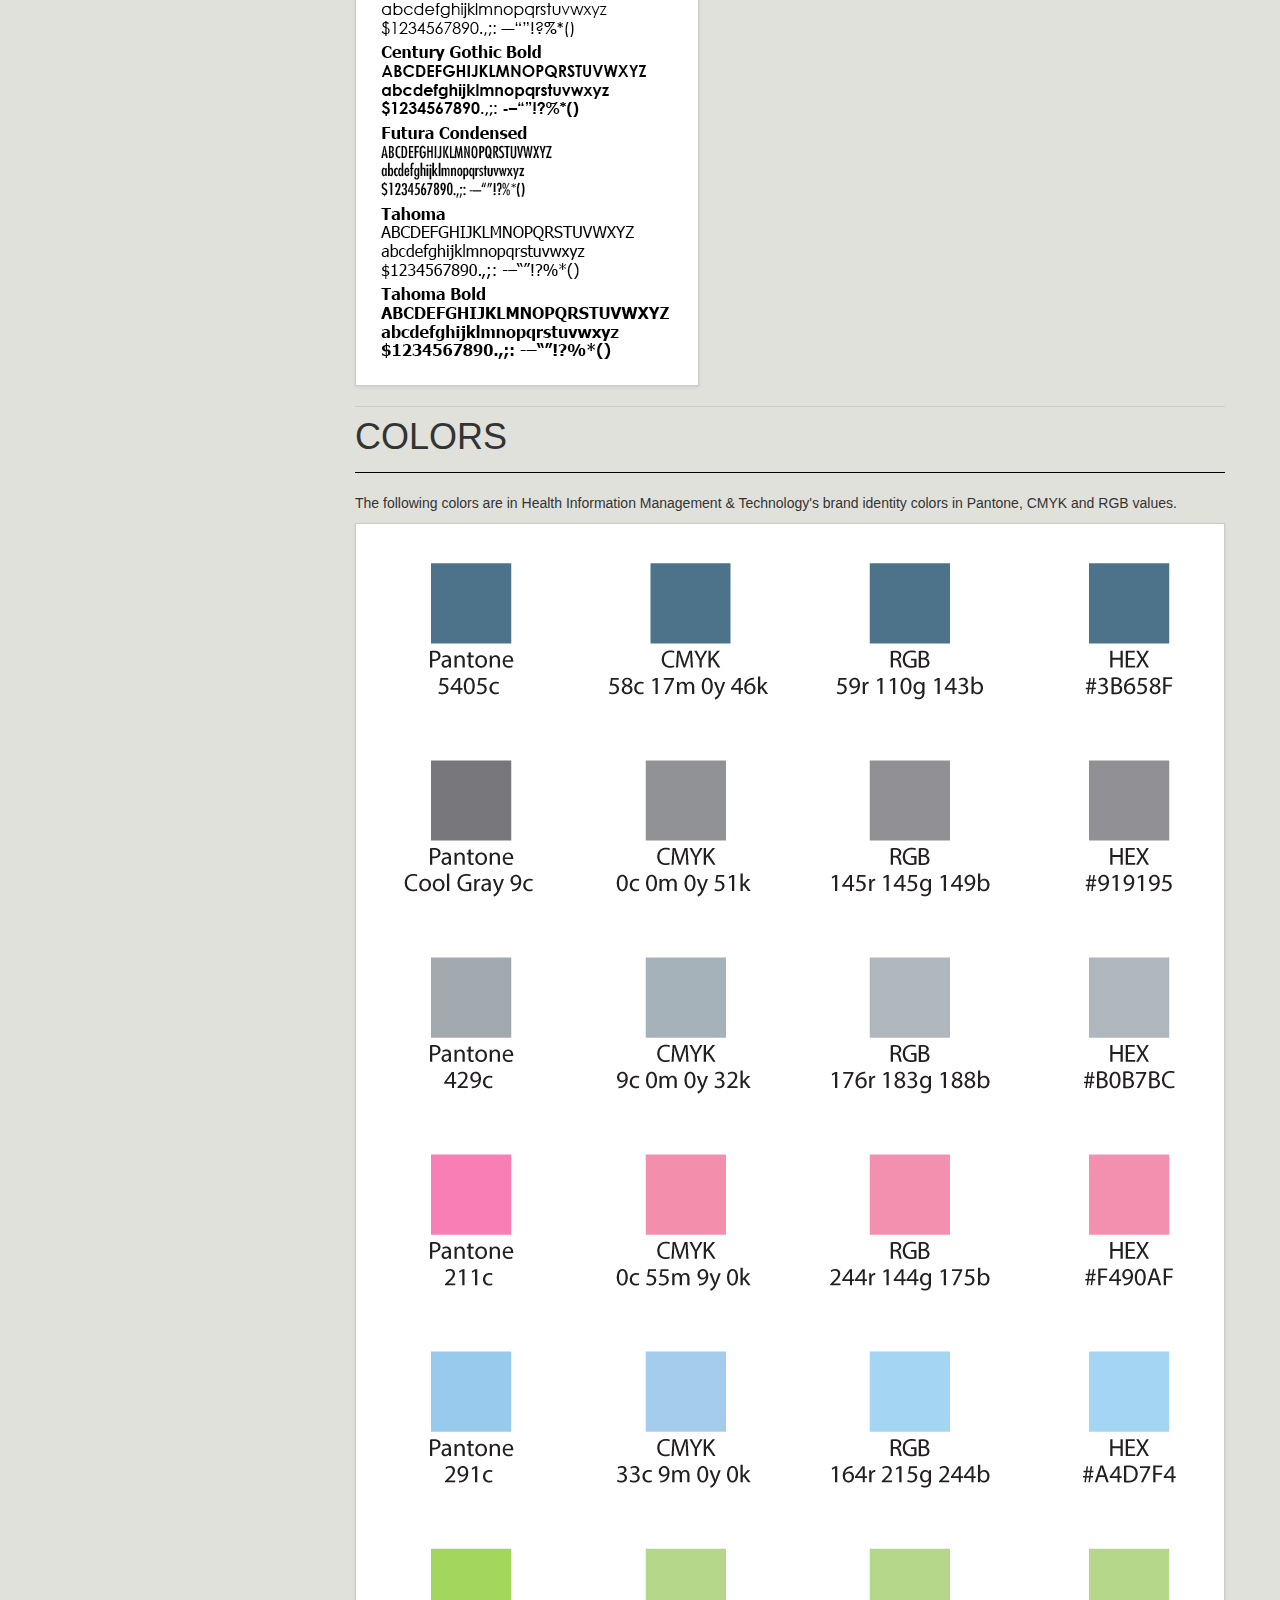
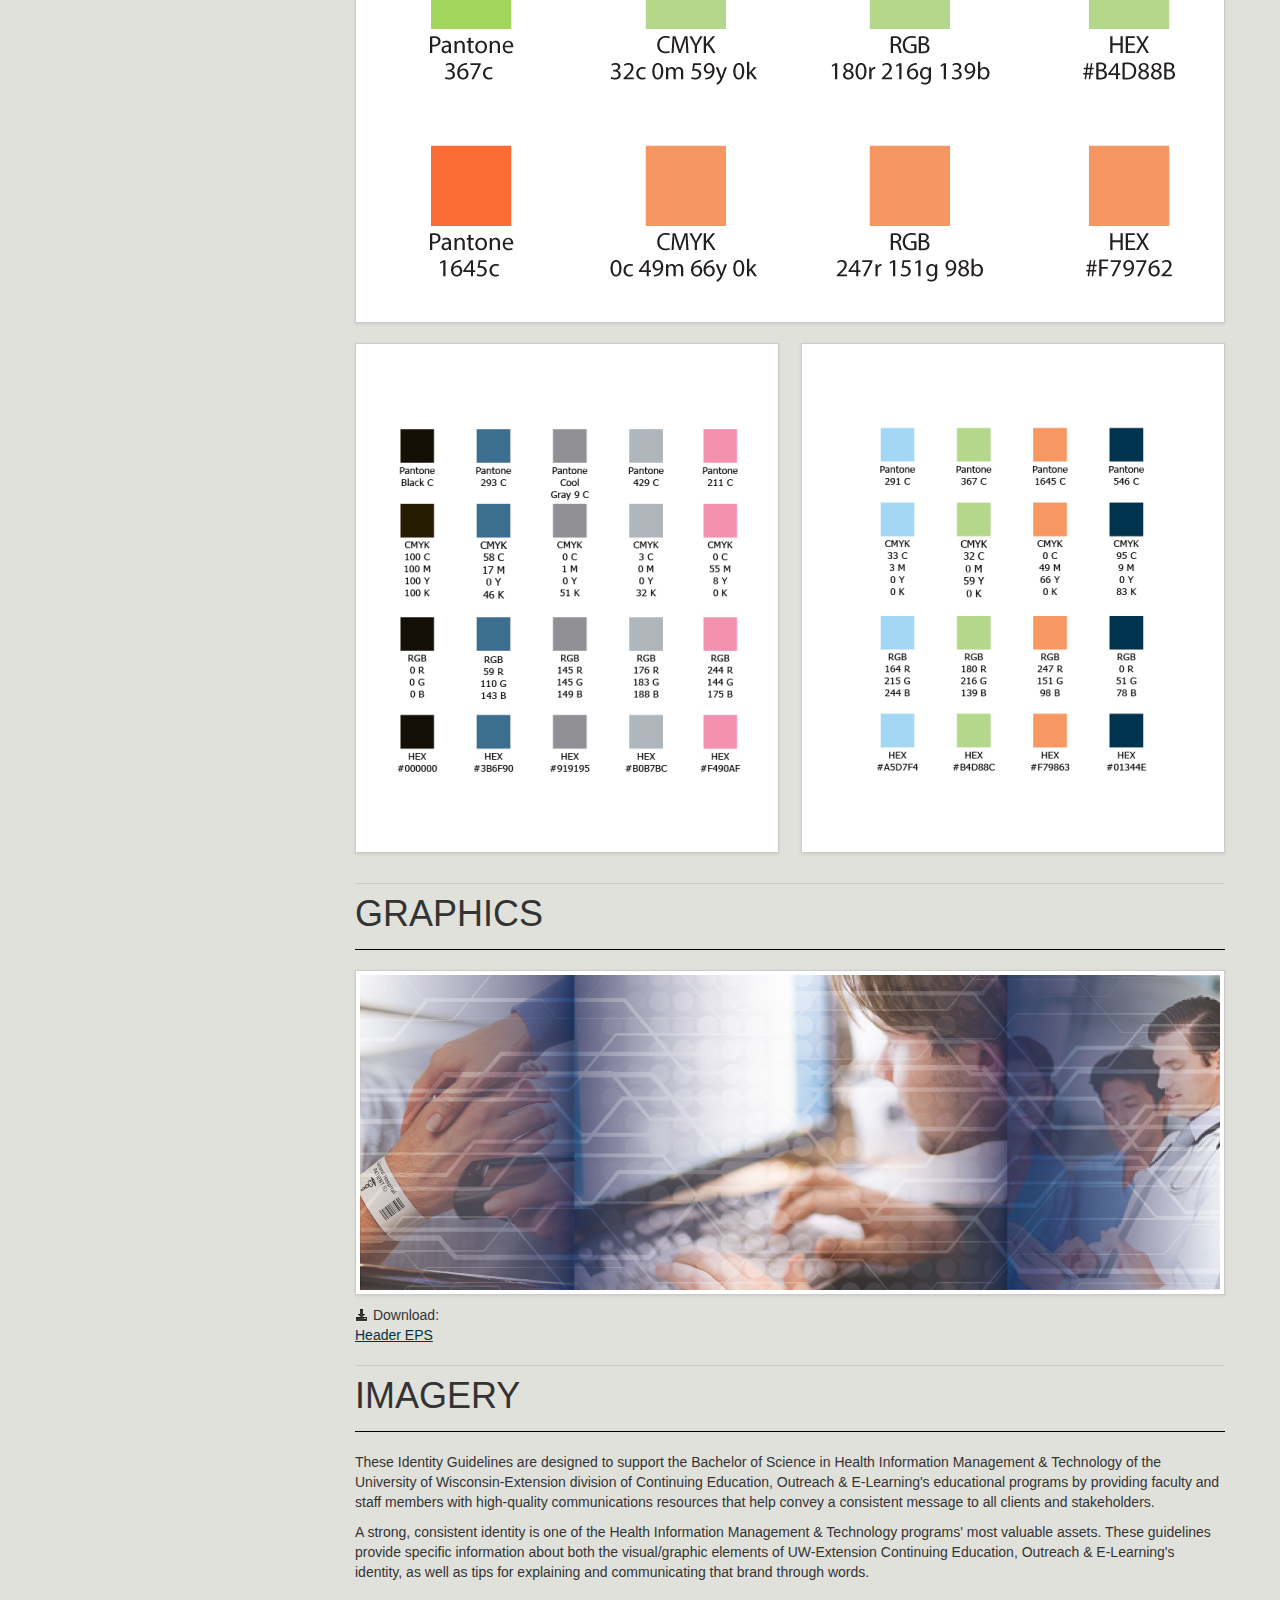
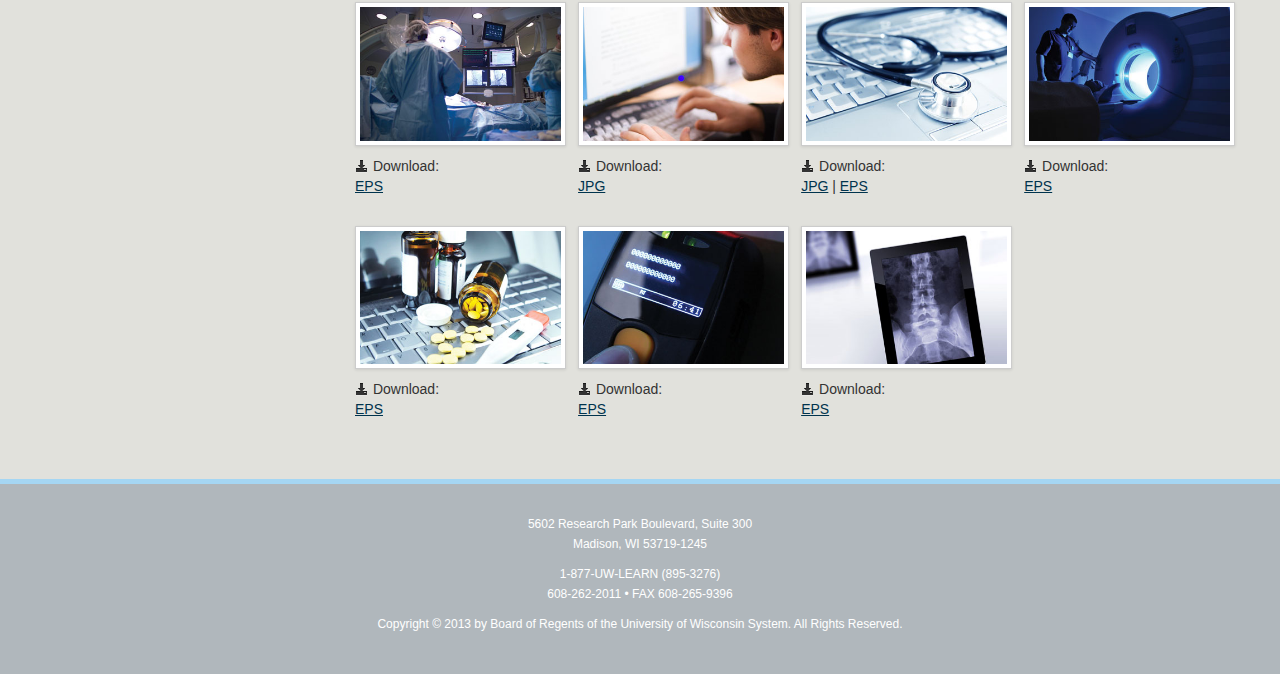
==== commit ef1e52bc: "Grammer edit" ====
--- a/himt.html
+++ b/himt.html
@@ -59,7 +59,7 @@
             	<div class="page-header">
                 	<h1>Naming &amp; Structure</h1>
                 </div>
-                <h2>Bachelor of Science Health Information Management &amp; Technology in Sustainable Management First Use in Text</h2>
+                <h2>Bachelor of Science in Health Information Management &amp; Technology First Use in Text</h2>
                 <p>The first time the degree is mentioned in copy, it should be completely stated e.g. Bachelor of Science in Health Information Management &amp; Technology. Headlines should state Bachelor of Science in Health Information Management &amp; Technology, with any first mention of the degree being stated as Bachelor of Science in Health Information Management &amp; Technology. When the degree is mentioned in the copy, after the identifying statement of Bachelor of Science in Health Information Management &amp; Technology different references can be made to it to avoid repetition, for example, degree, program, etc.</p>
                 <p><strong>Correct:</strong></p>
                 <p>Bachelor of Science in Health Information Management &amp; Technology</p>
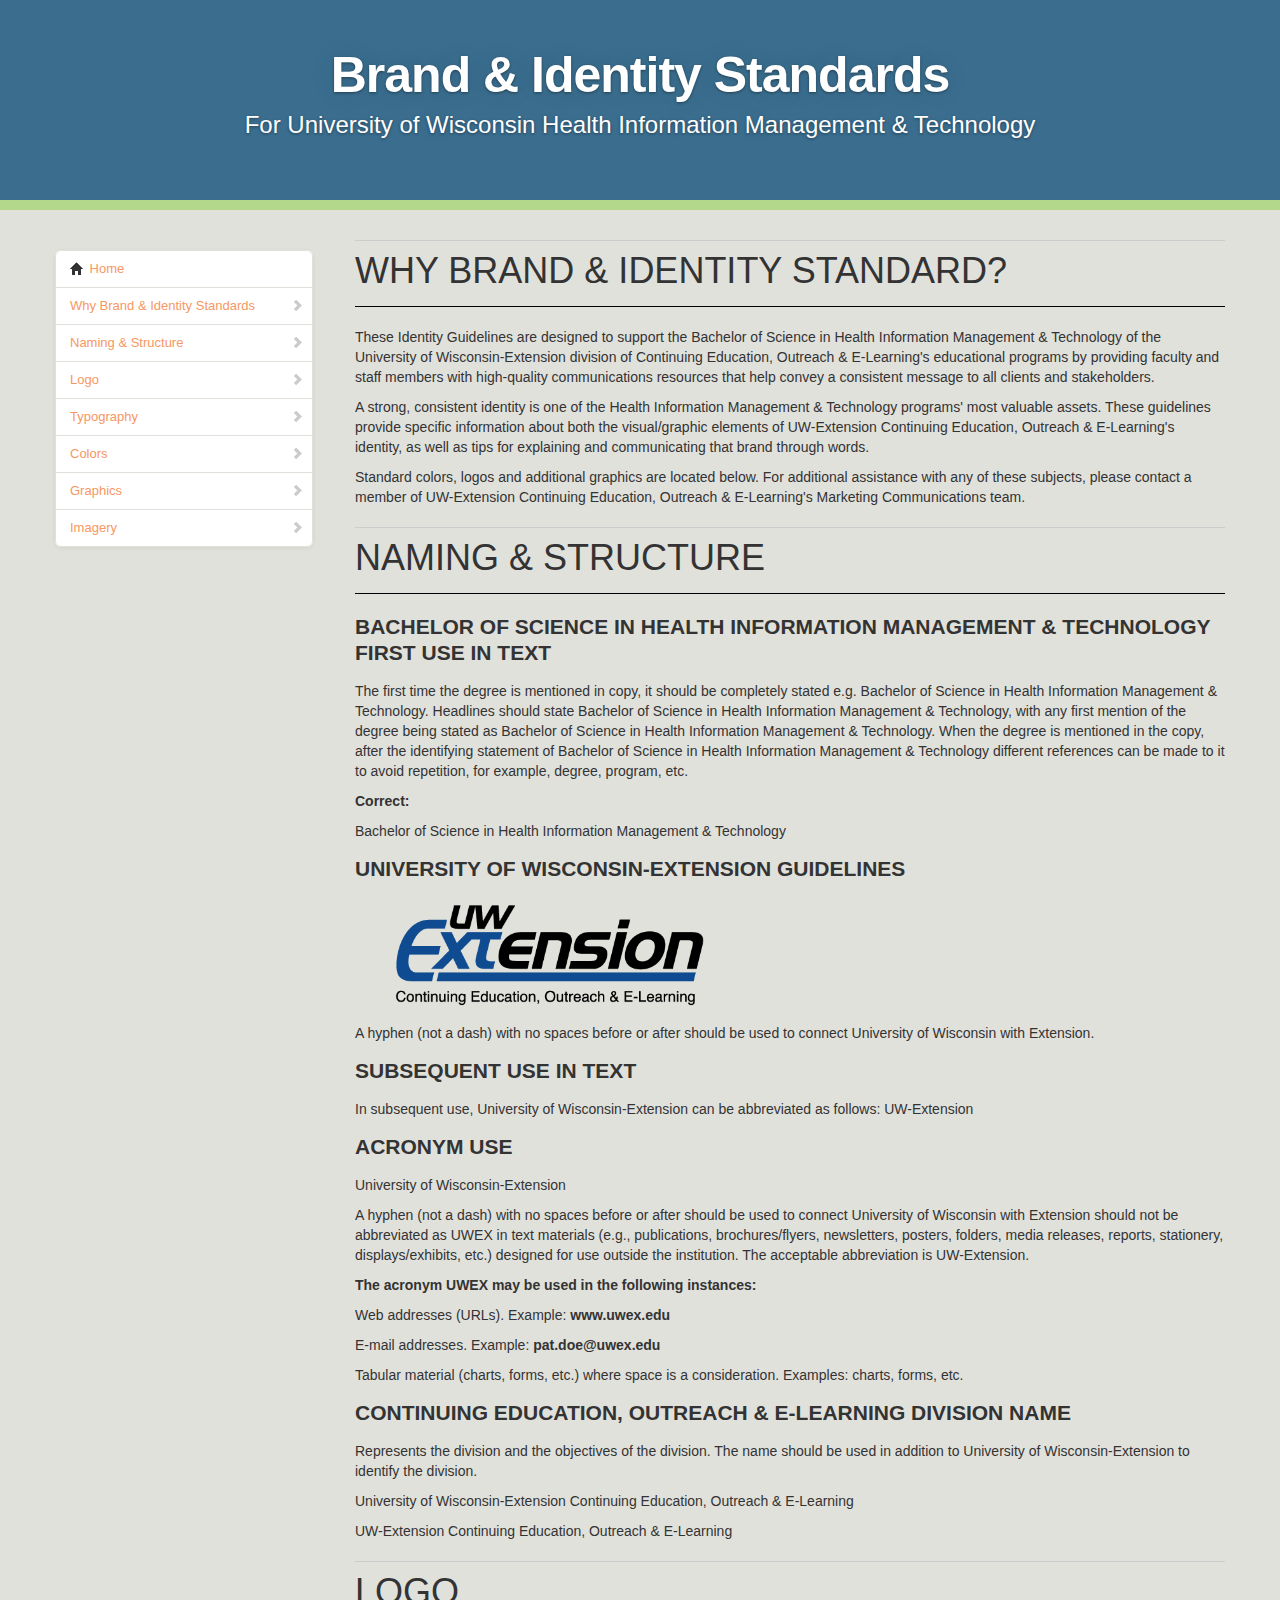
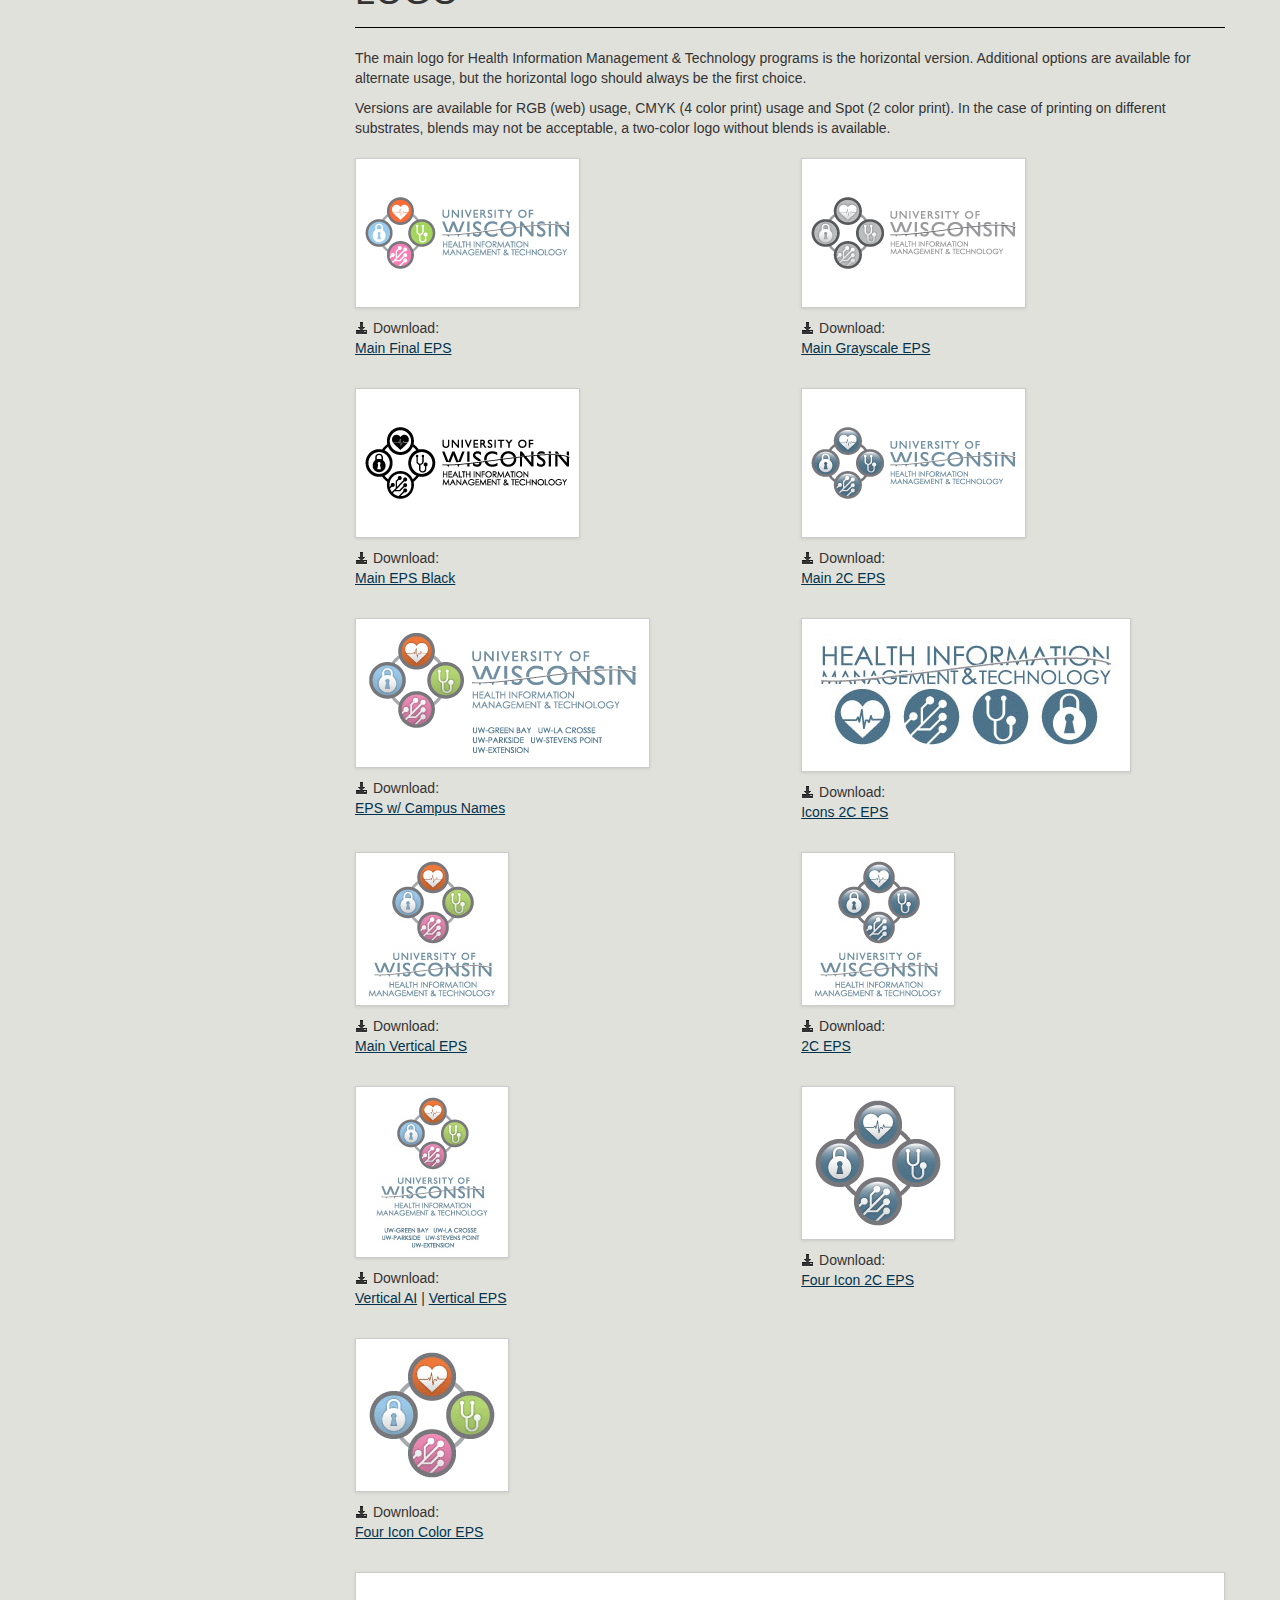
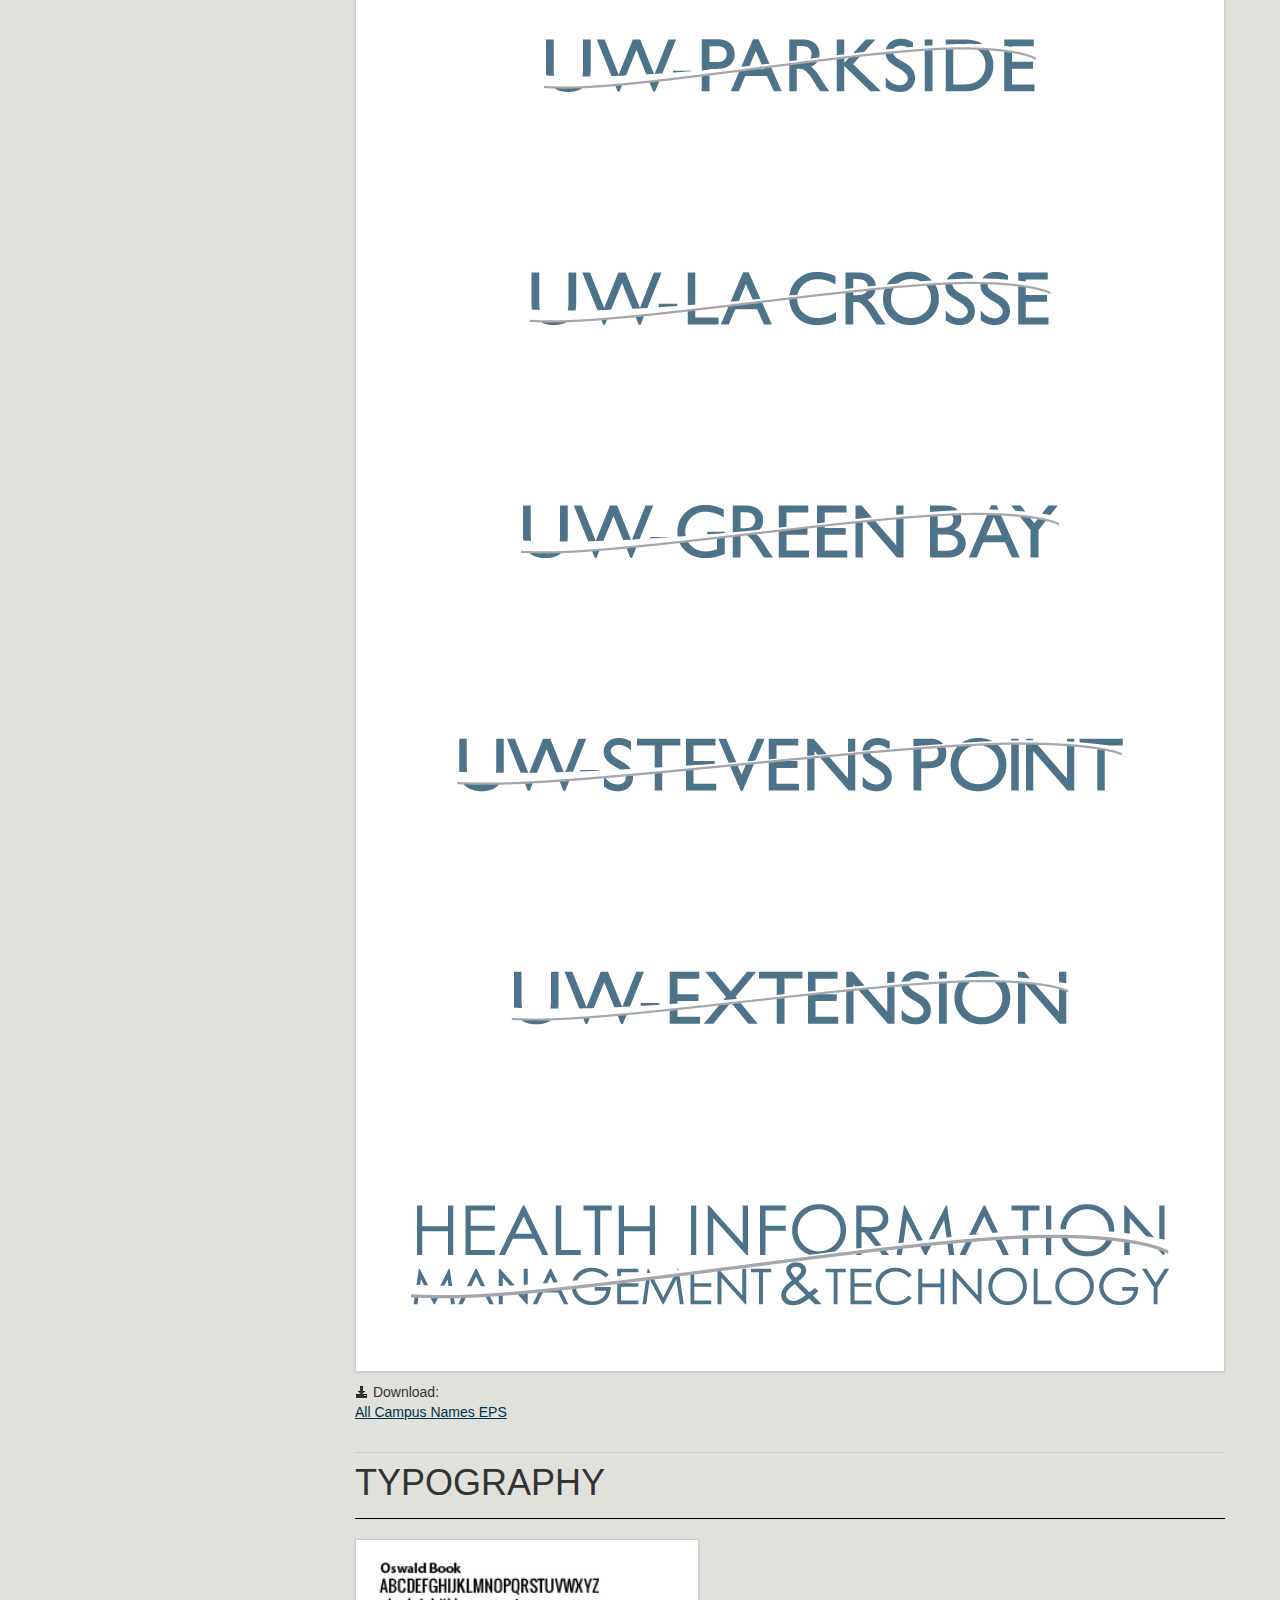
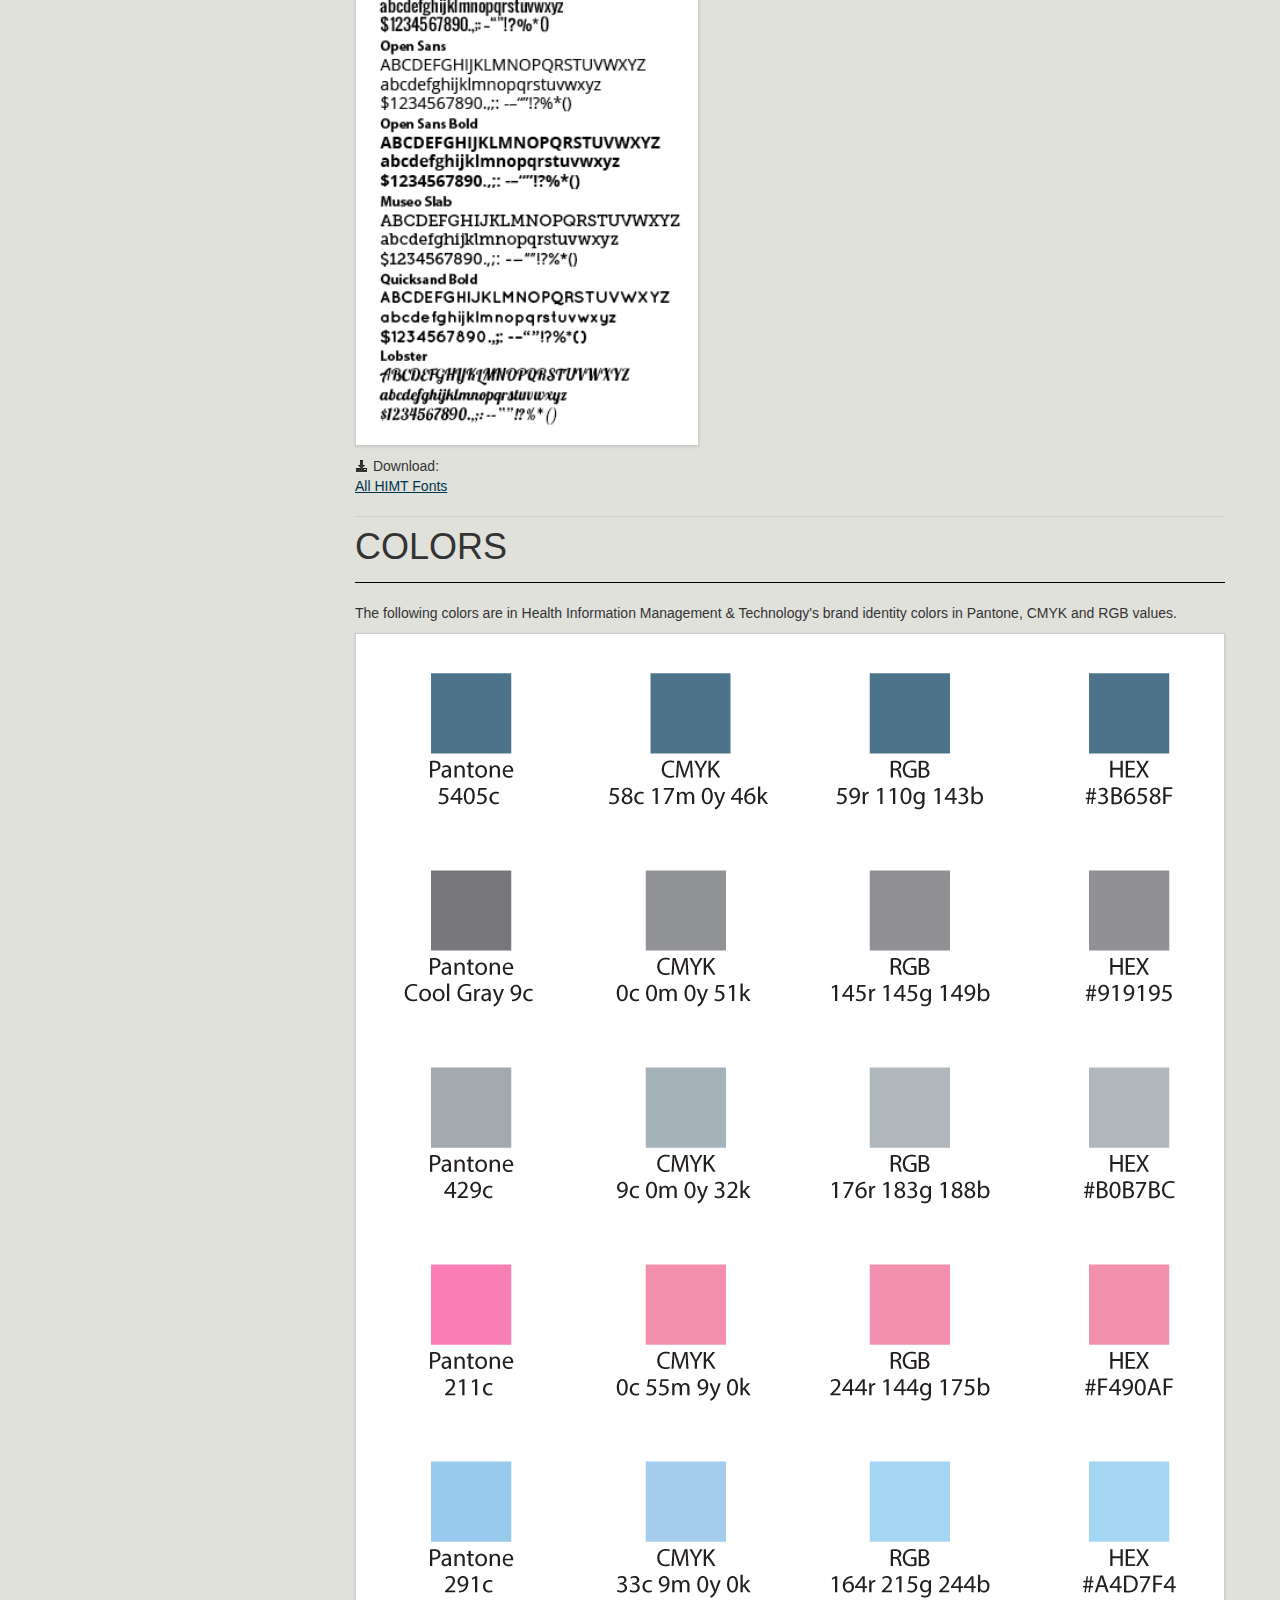
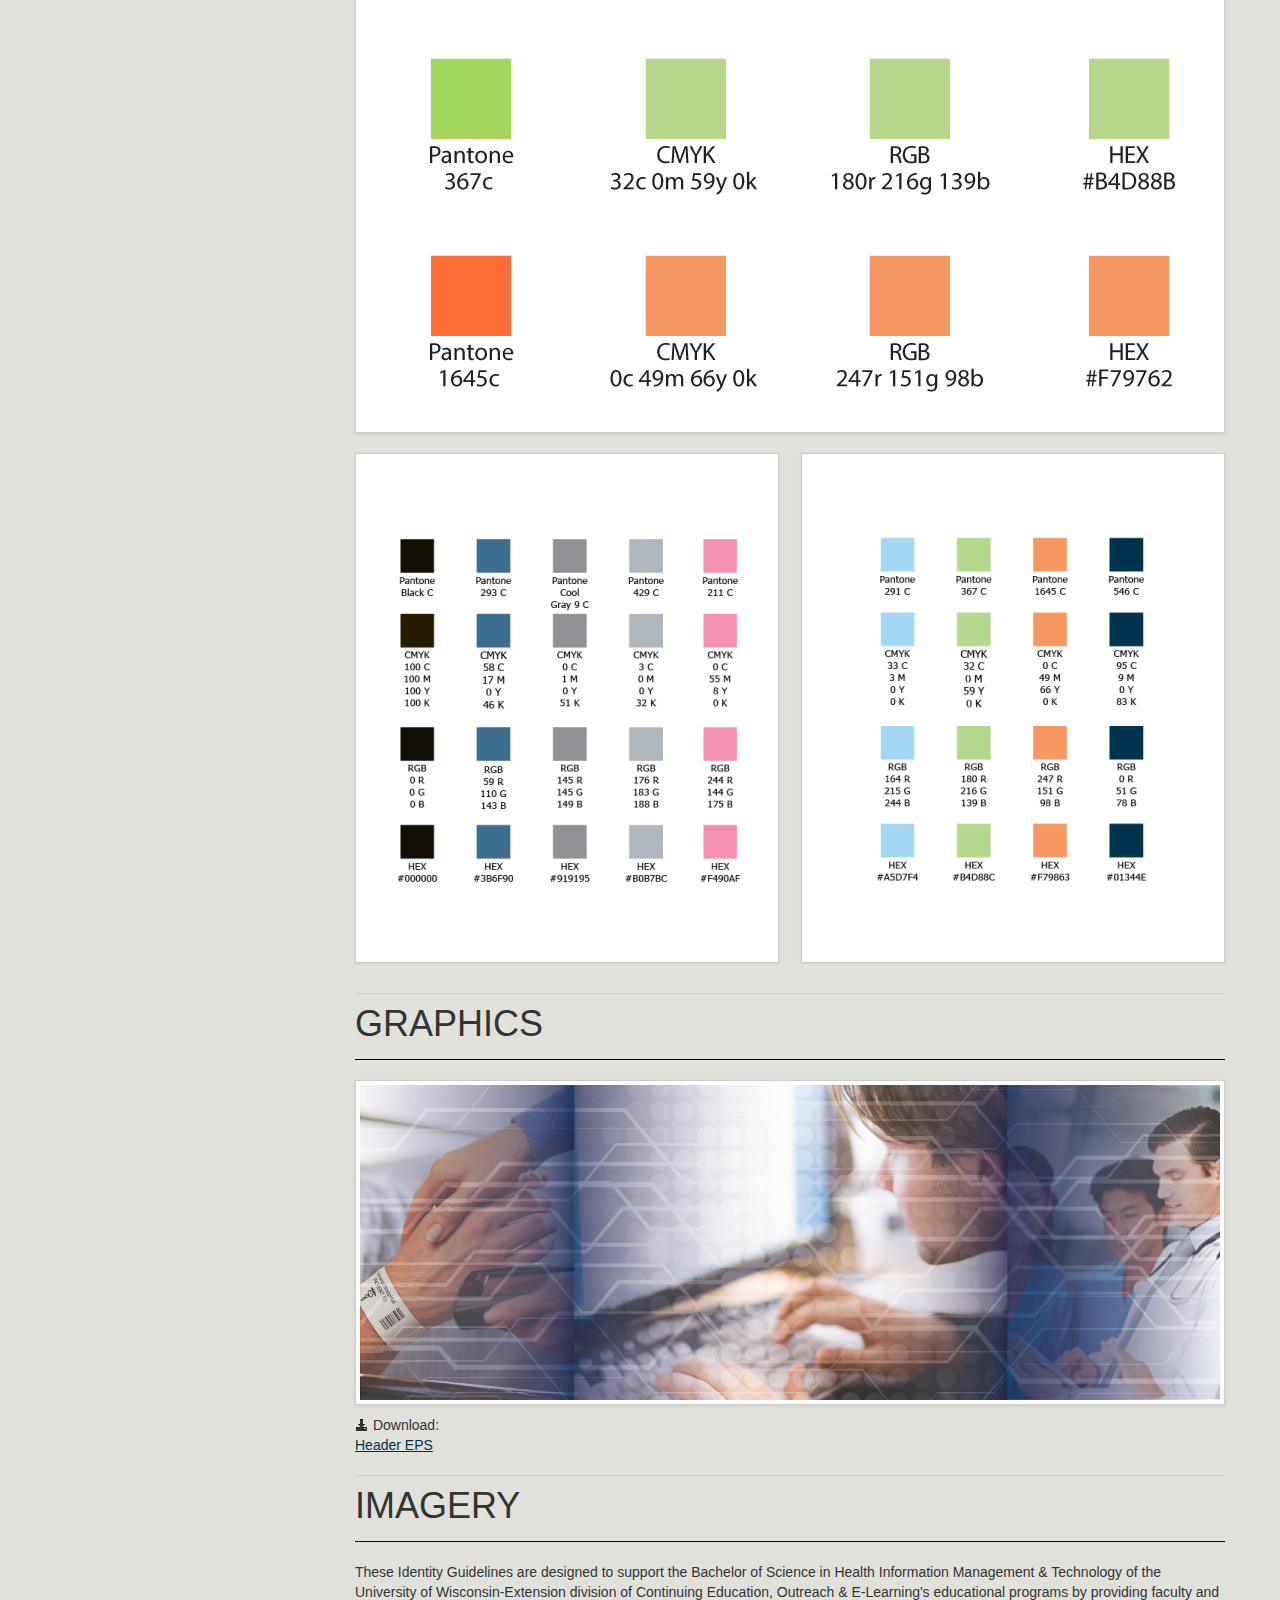
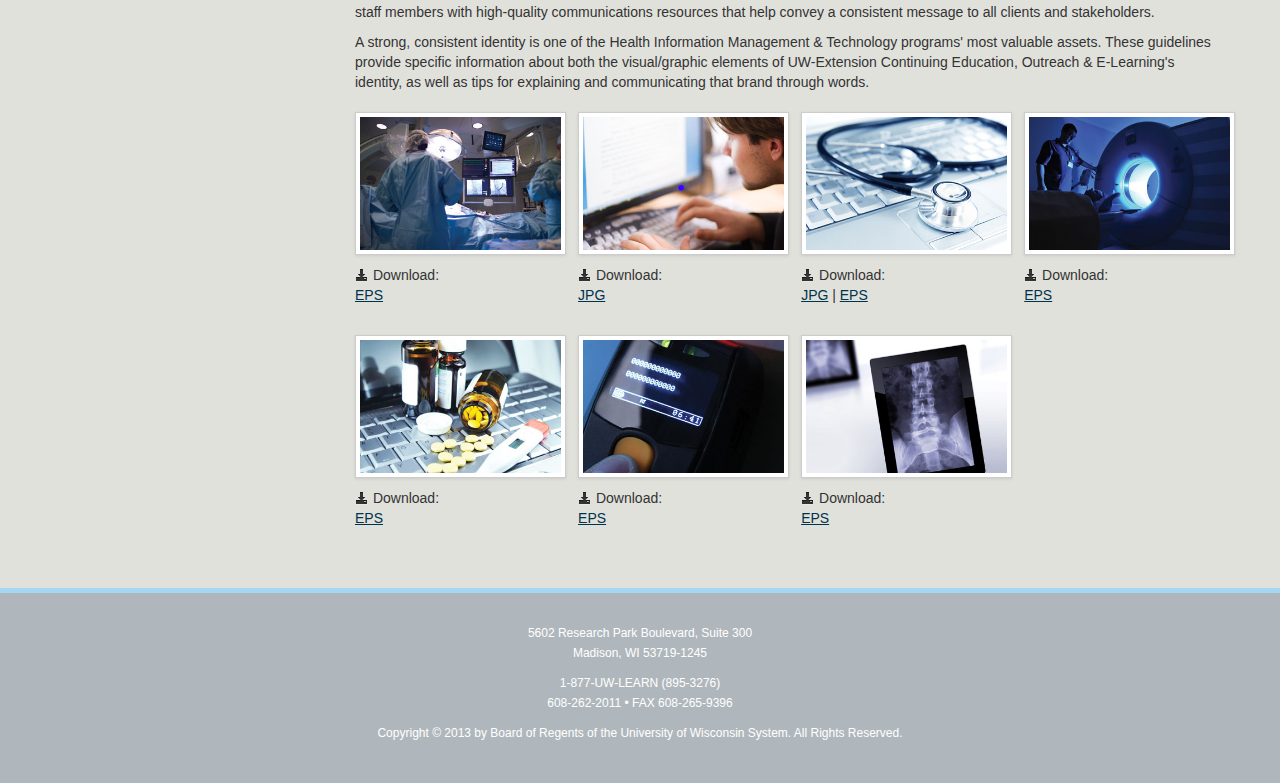
==== commit e4b971e8: "Typography Update" ====
--- a/himt.html
+++ b/himt.html
@@ -179,6 +179,8 @@
                 	<h1>Typography</h1>
                 </div>
                 <p><img class="img-polaroid" src="images/himt/HIMTBRANDSTANDARDS5.jpg" width="334" height="437" alt="Typography" border="0" /></p>
+                <p><i class="icon-download-alt"></i> Download:<br />
+                    	<a href="downloads/himt/HIMTFonts.zip">All HIMT Fonts</a></p>
             </section>
             
             <!-- Color -->
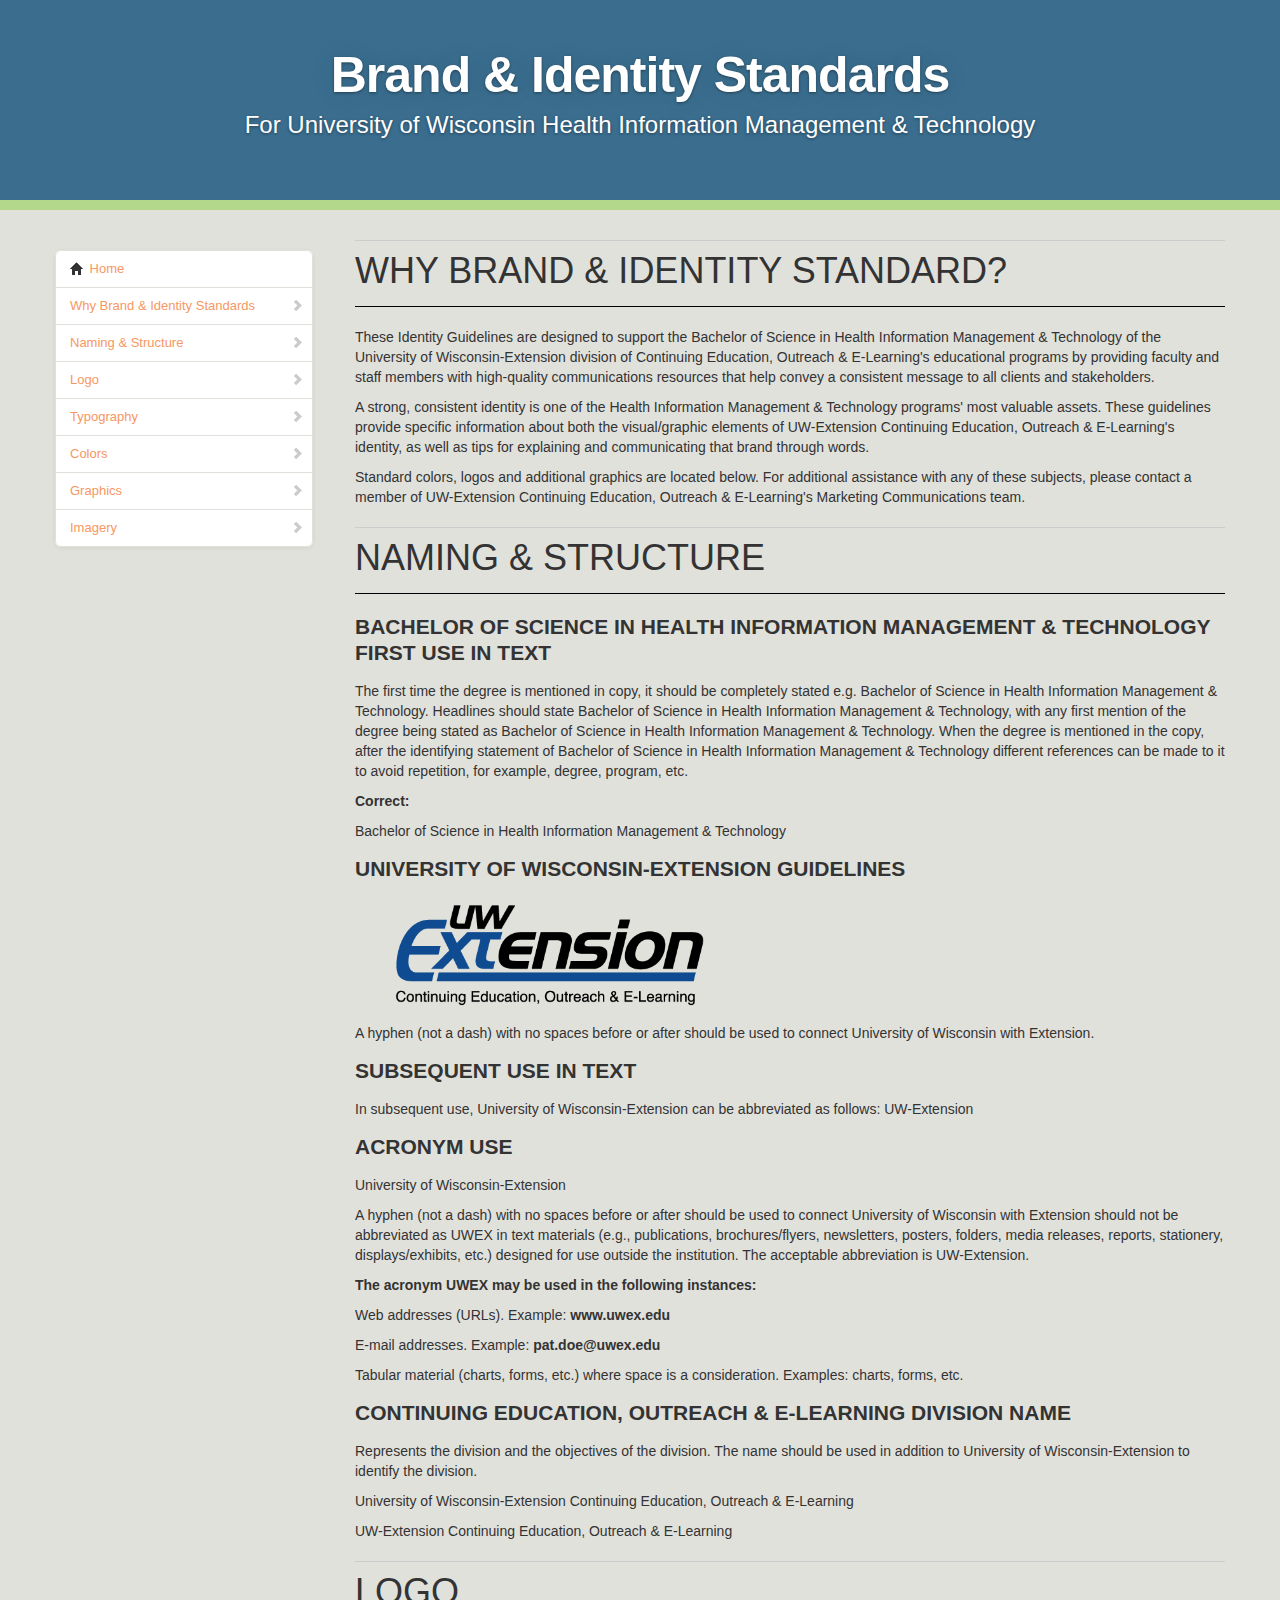
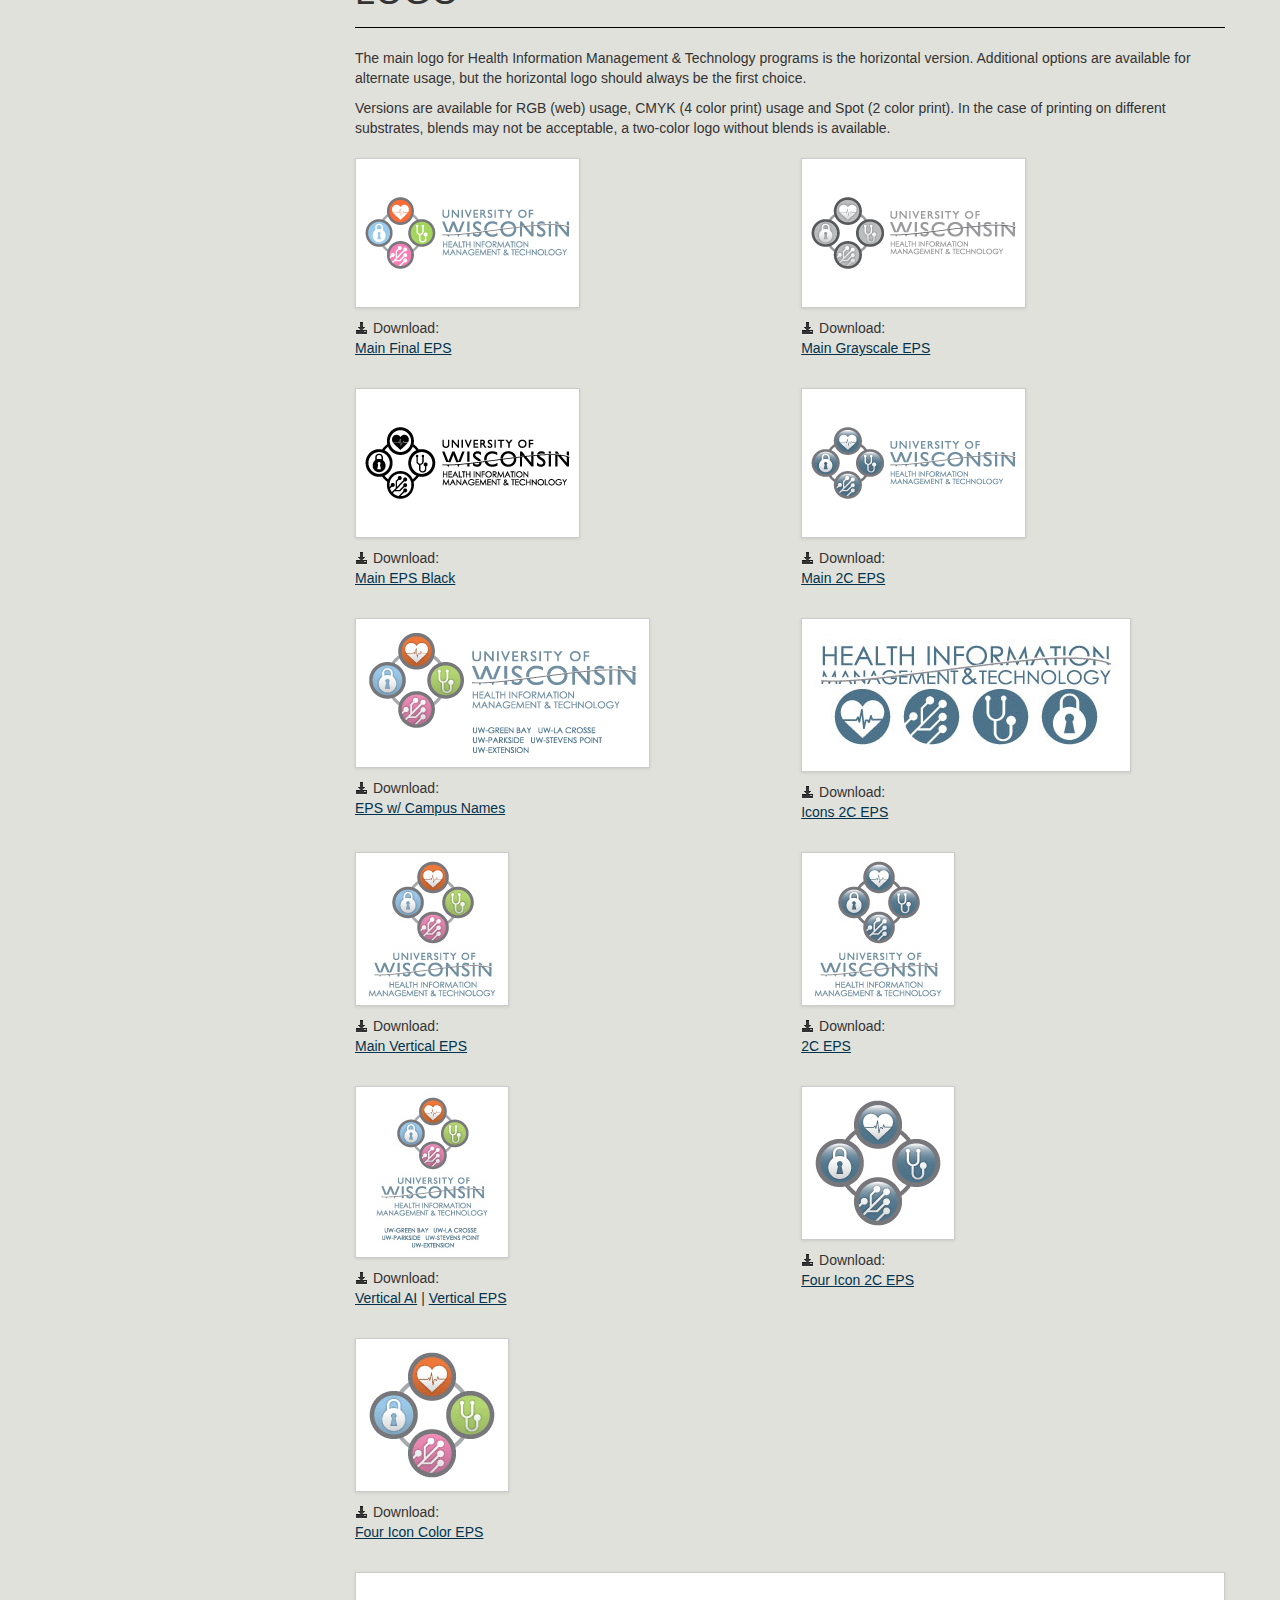
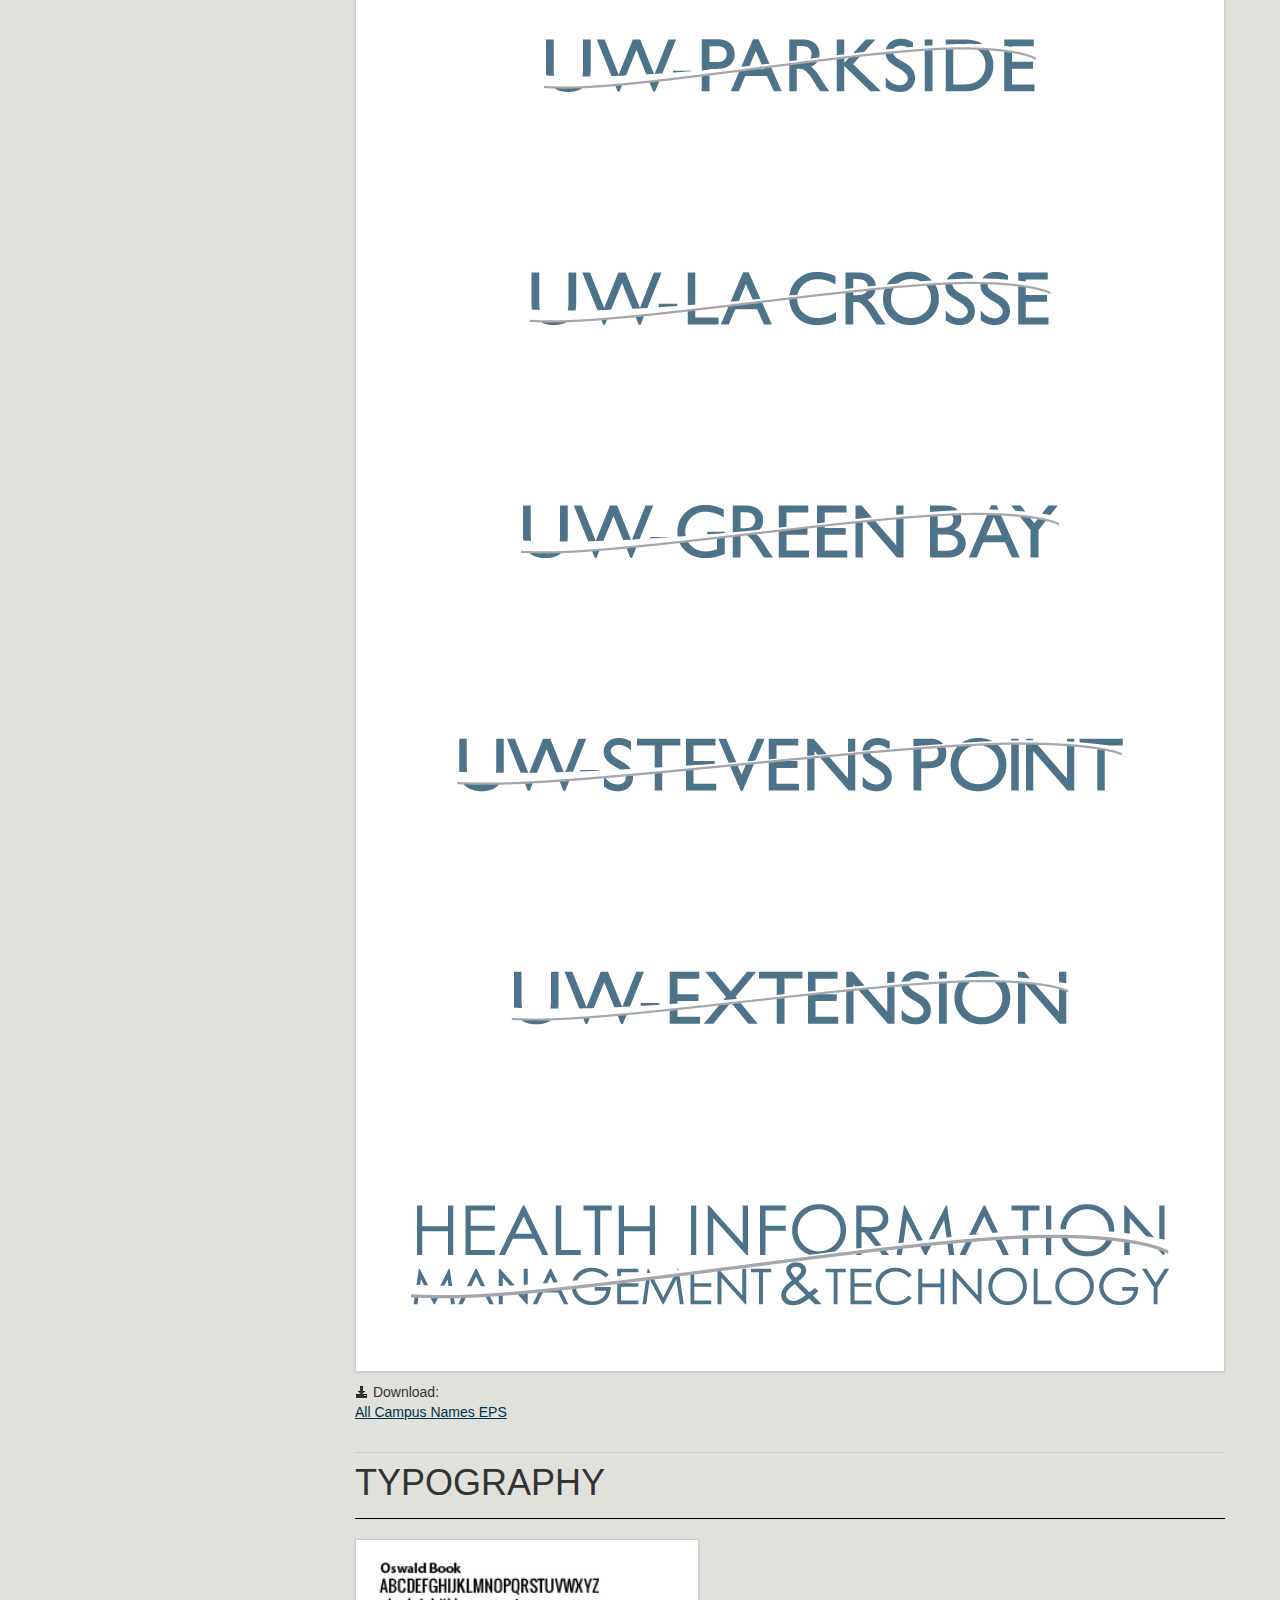
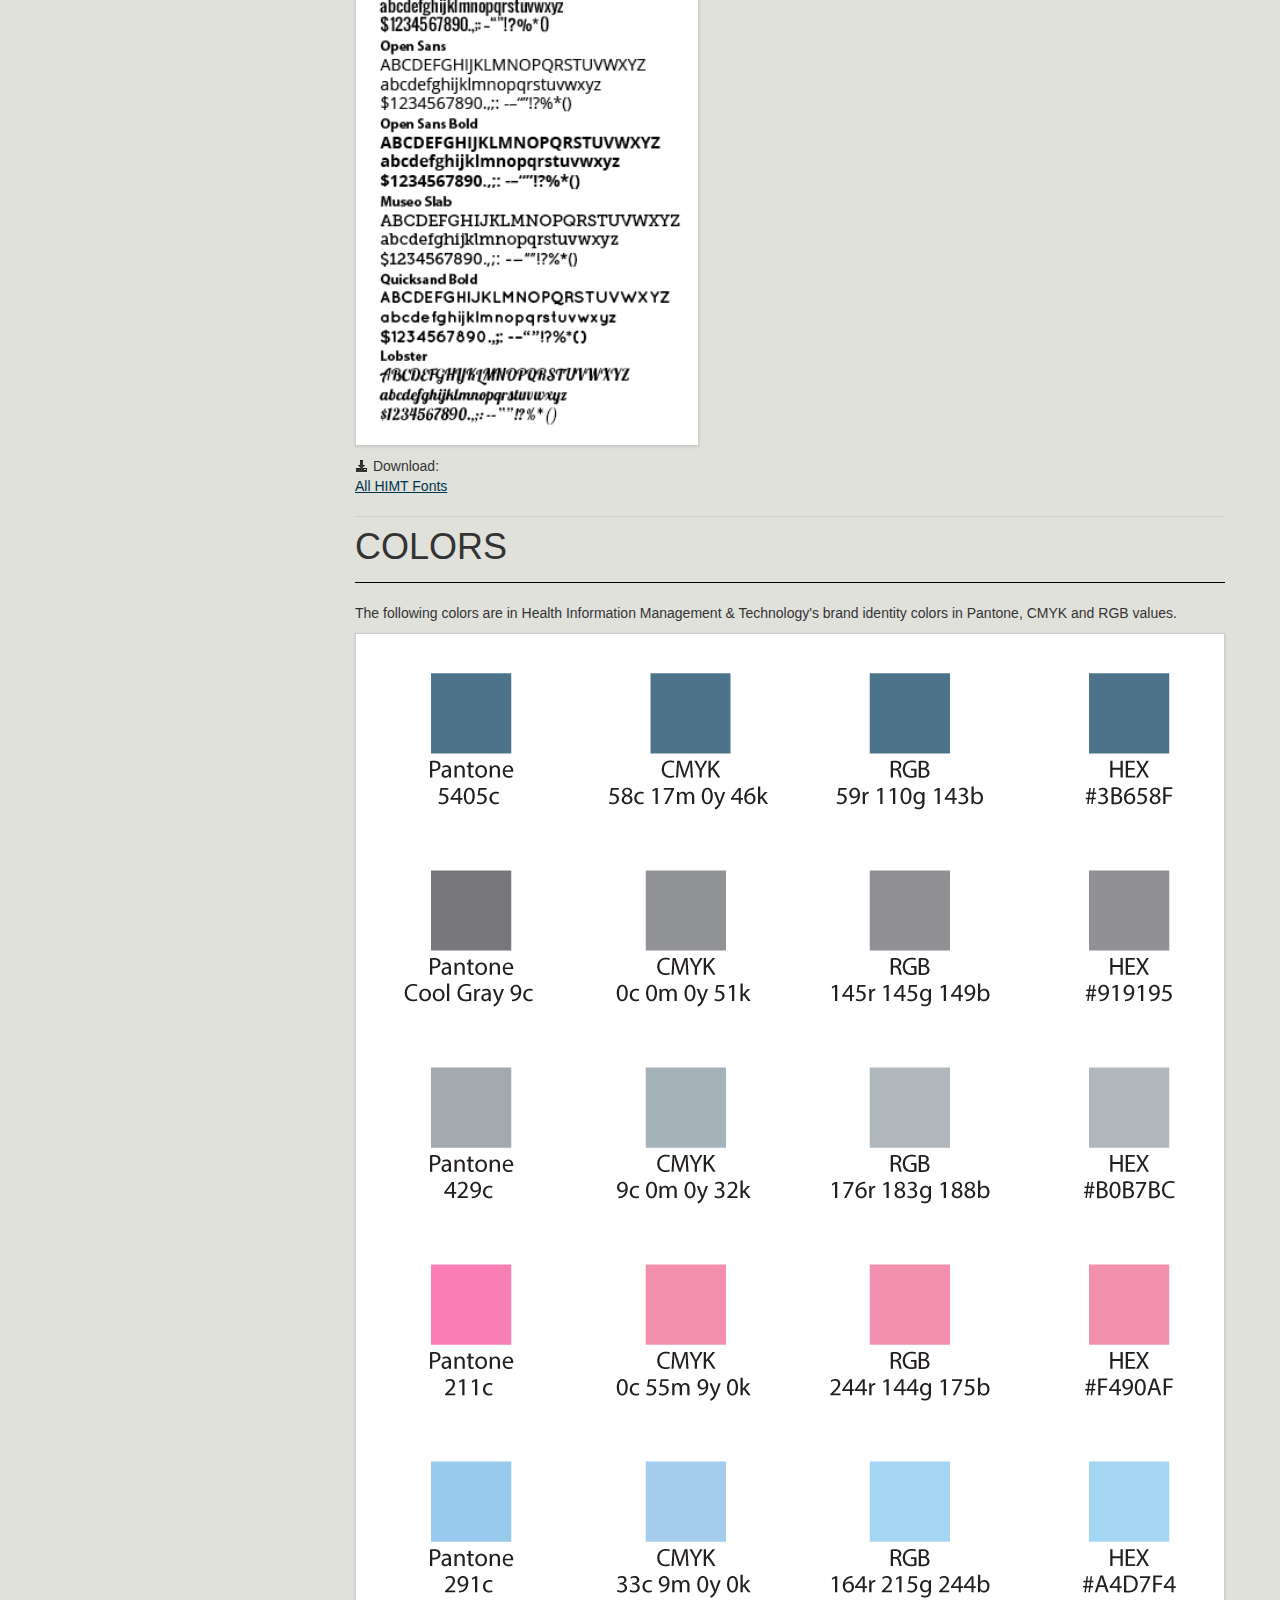
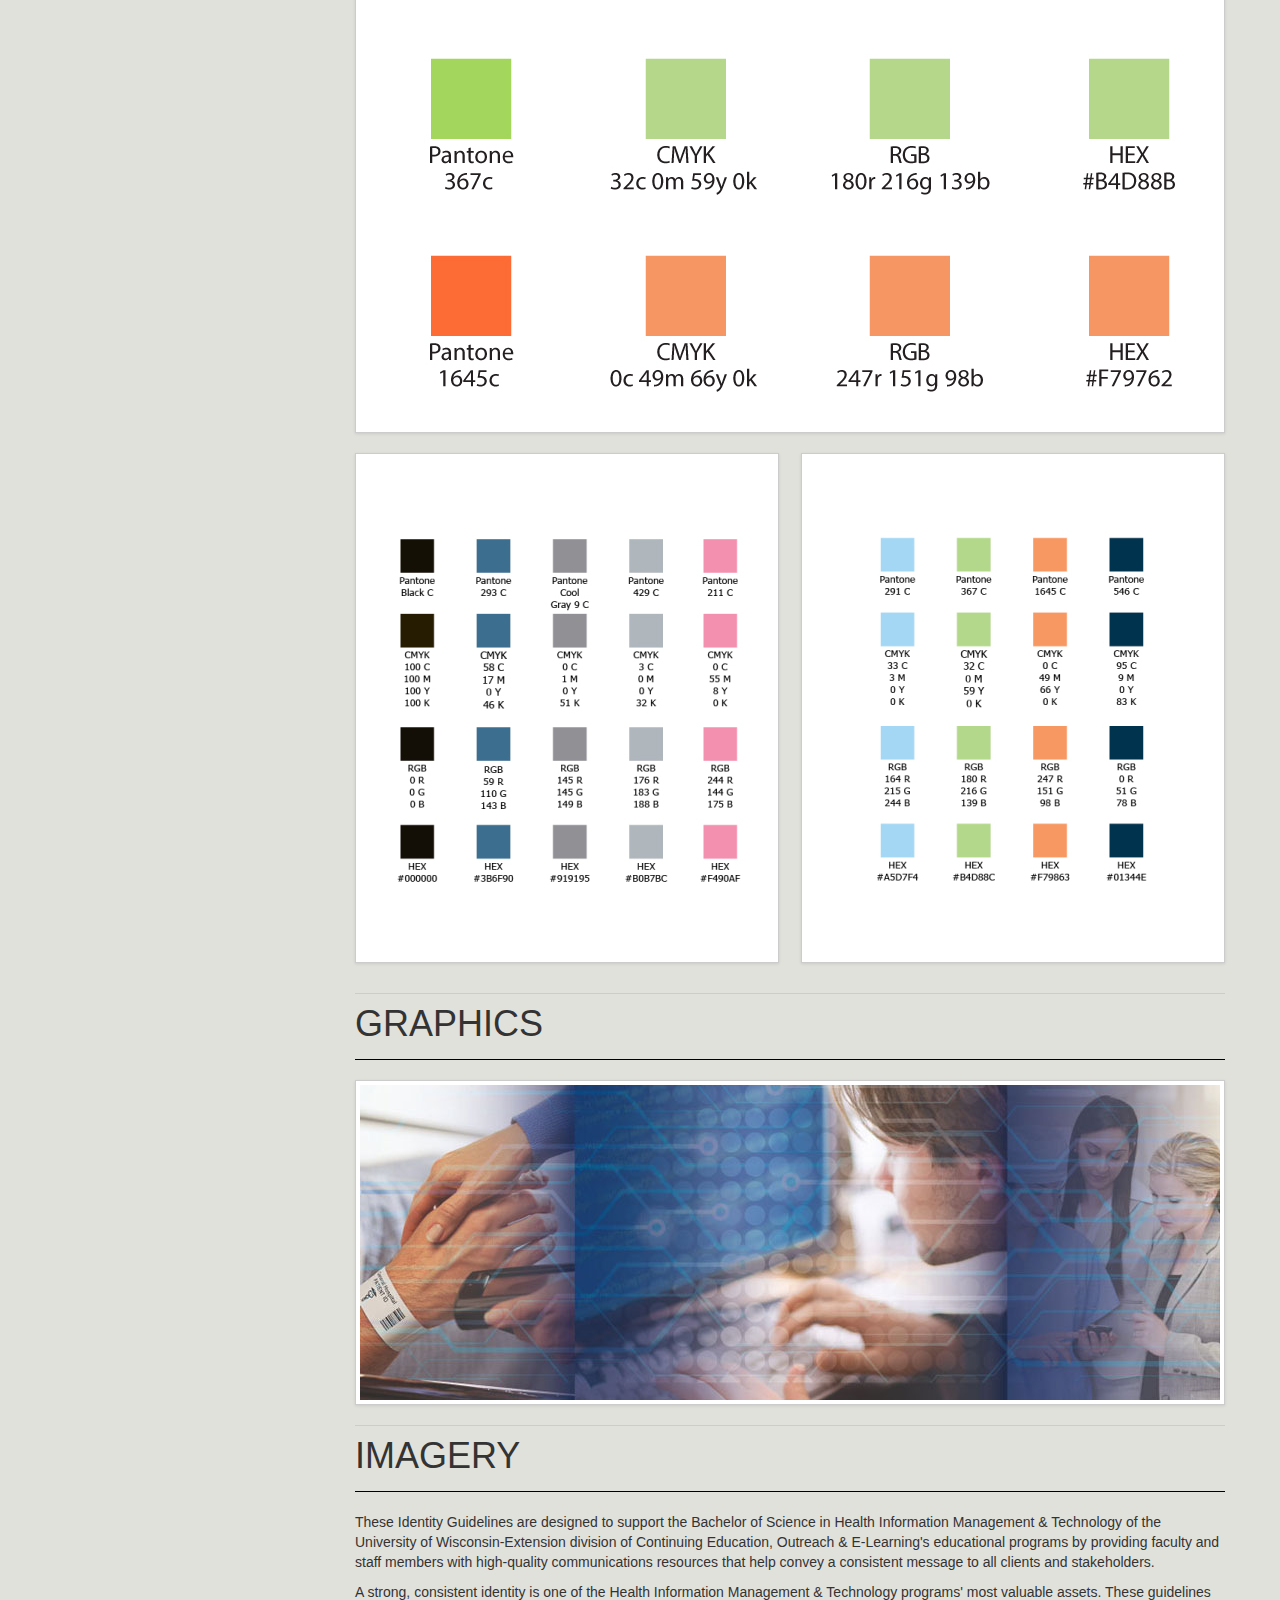
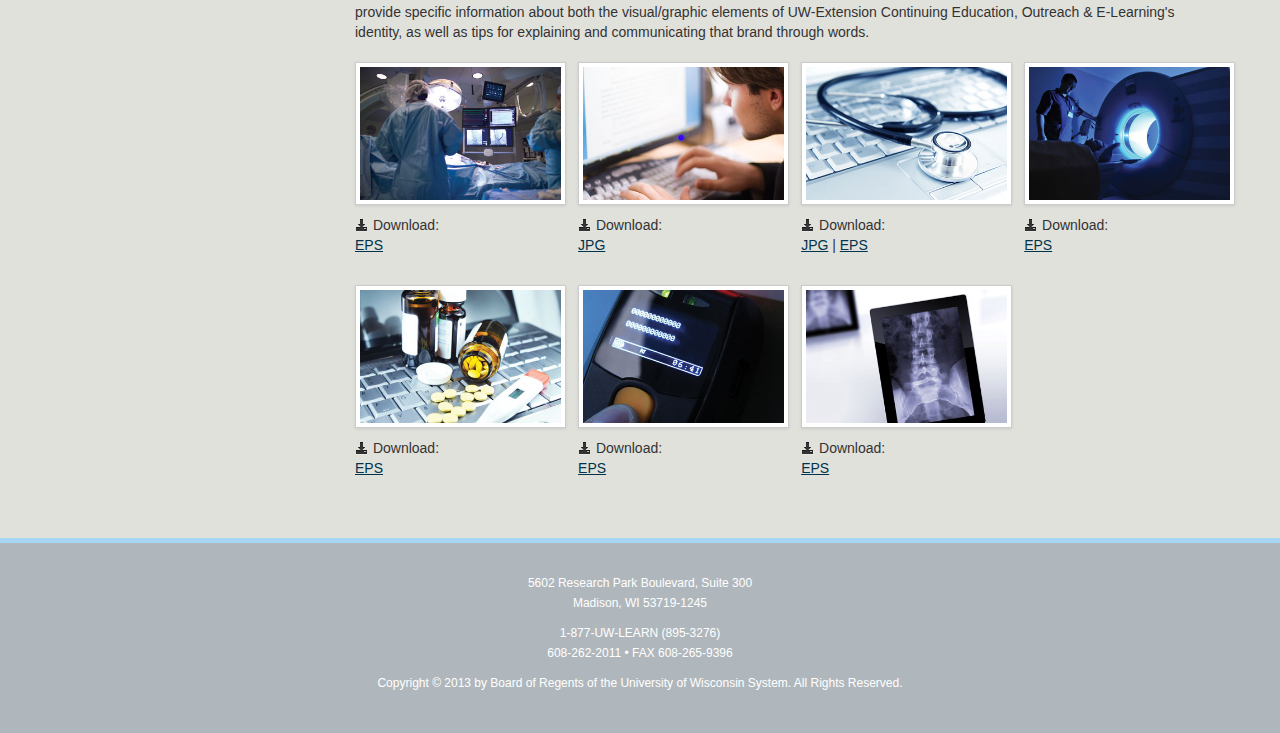
==== commit 3b6e5abc: "Updated header graphic and remove download link" ====
--- a/himt.html
+++ b/himt.html
@@ -208,8 +208,10 @@
                 	<h1>Graphics</h1>
                 </div>
                 <p><img class="img-polaroid" src="images/himt/header.jpg" width="860" height="315" alt="Header Image" border="0" /></p>
-                <p><i class="icon-download-alt"></i> Download:<br />
+                <!--
+<p><i class="icon-download-alt"></i> Download:<br />
                    <a href="downloads/himt/header.eps">Header EPS</a></p>
+-->
             </section>
             
             <!-- Imagery -->
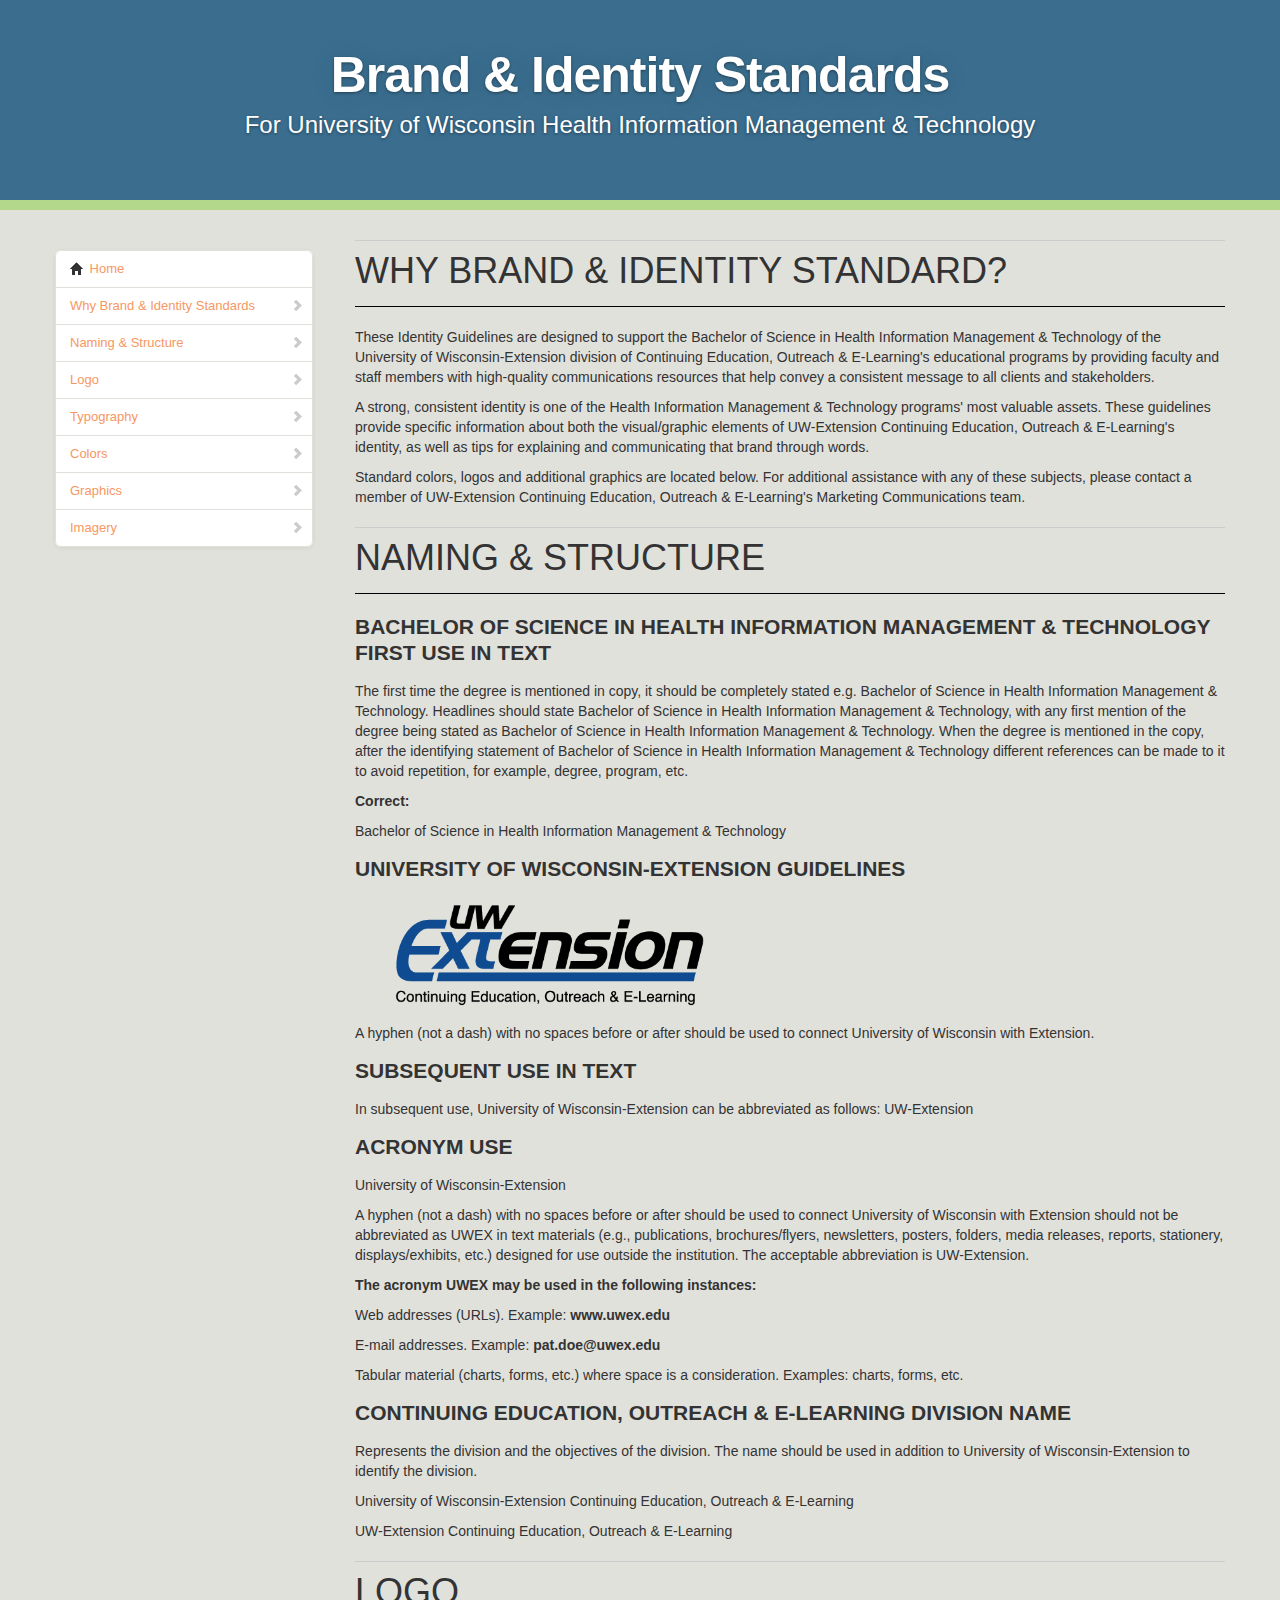
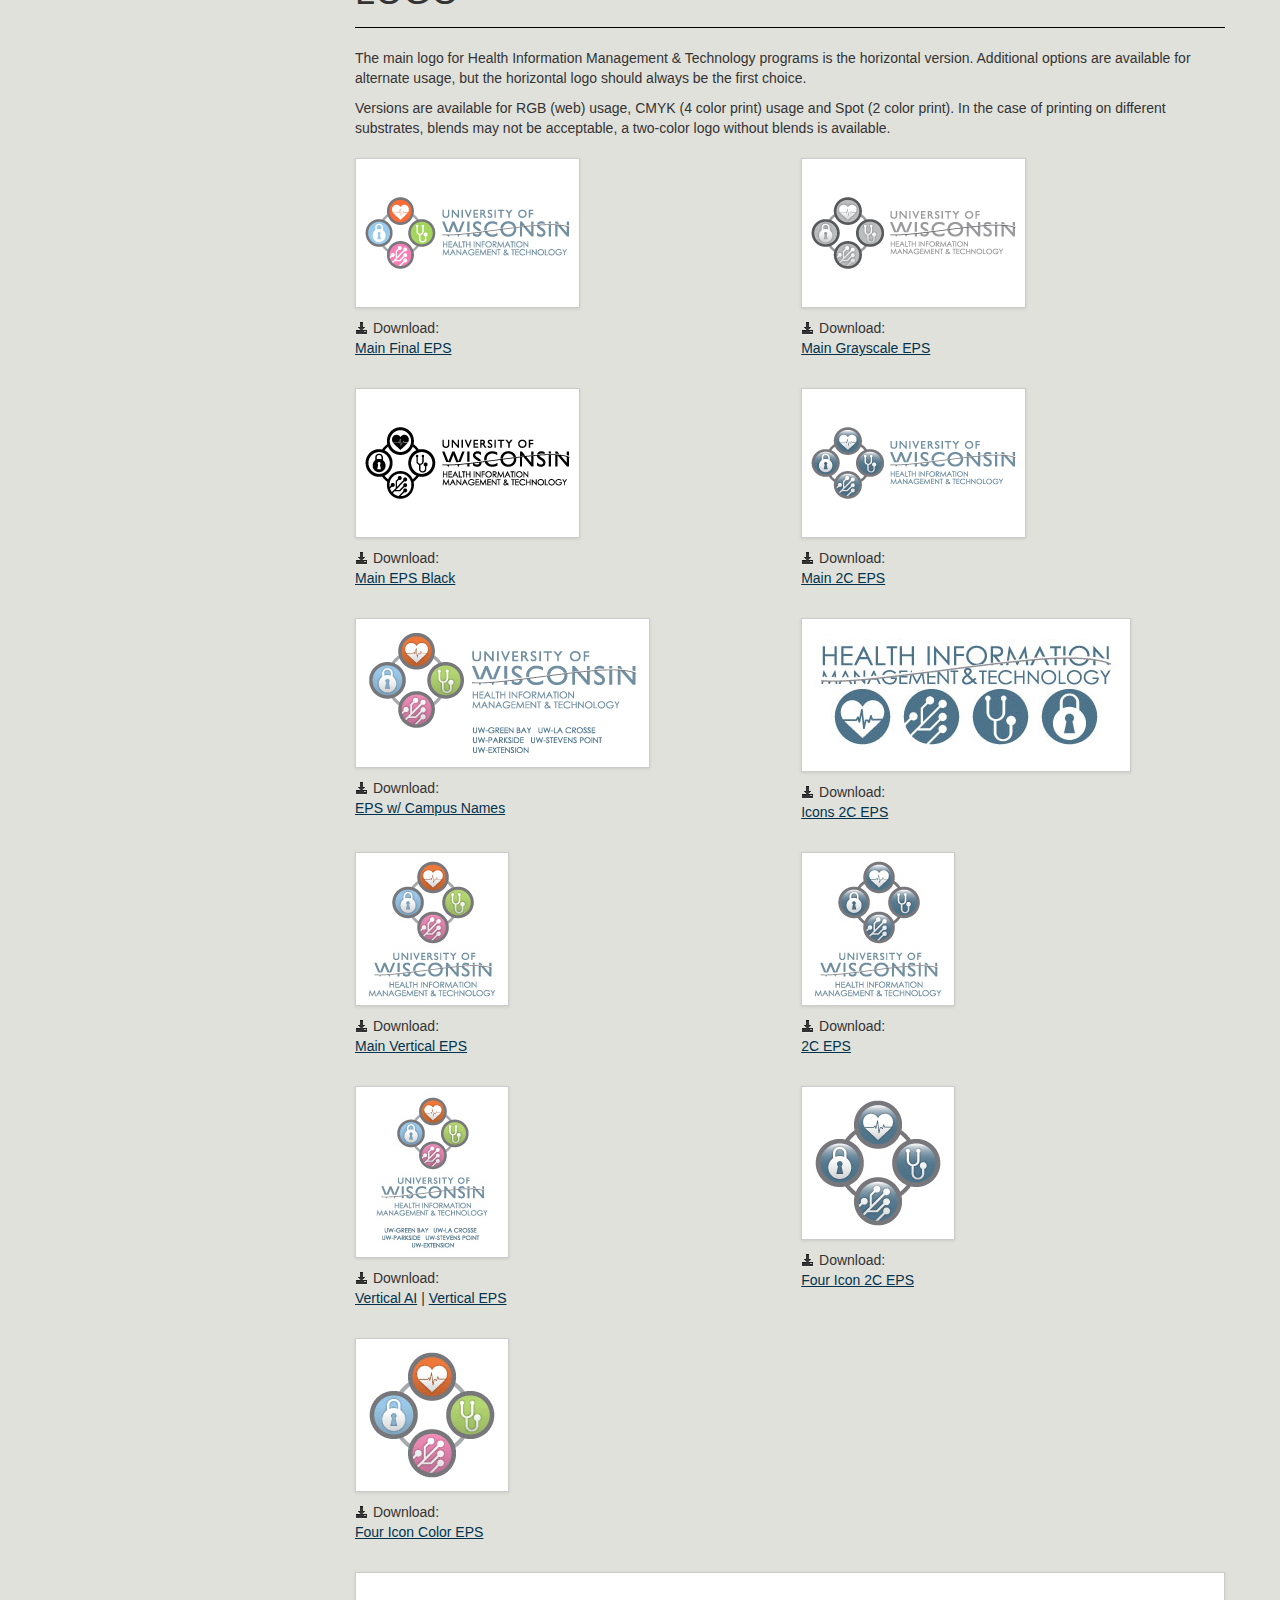
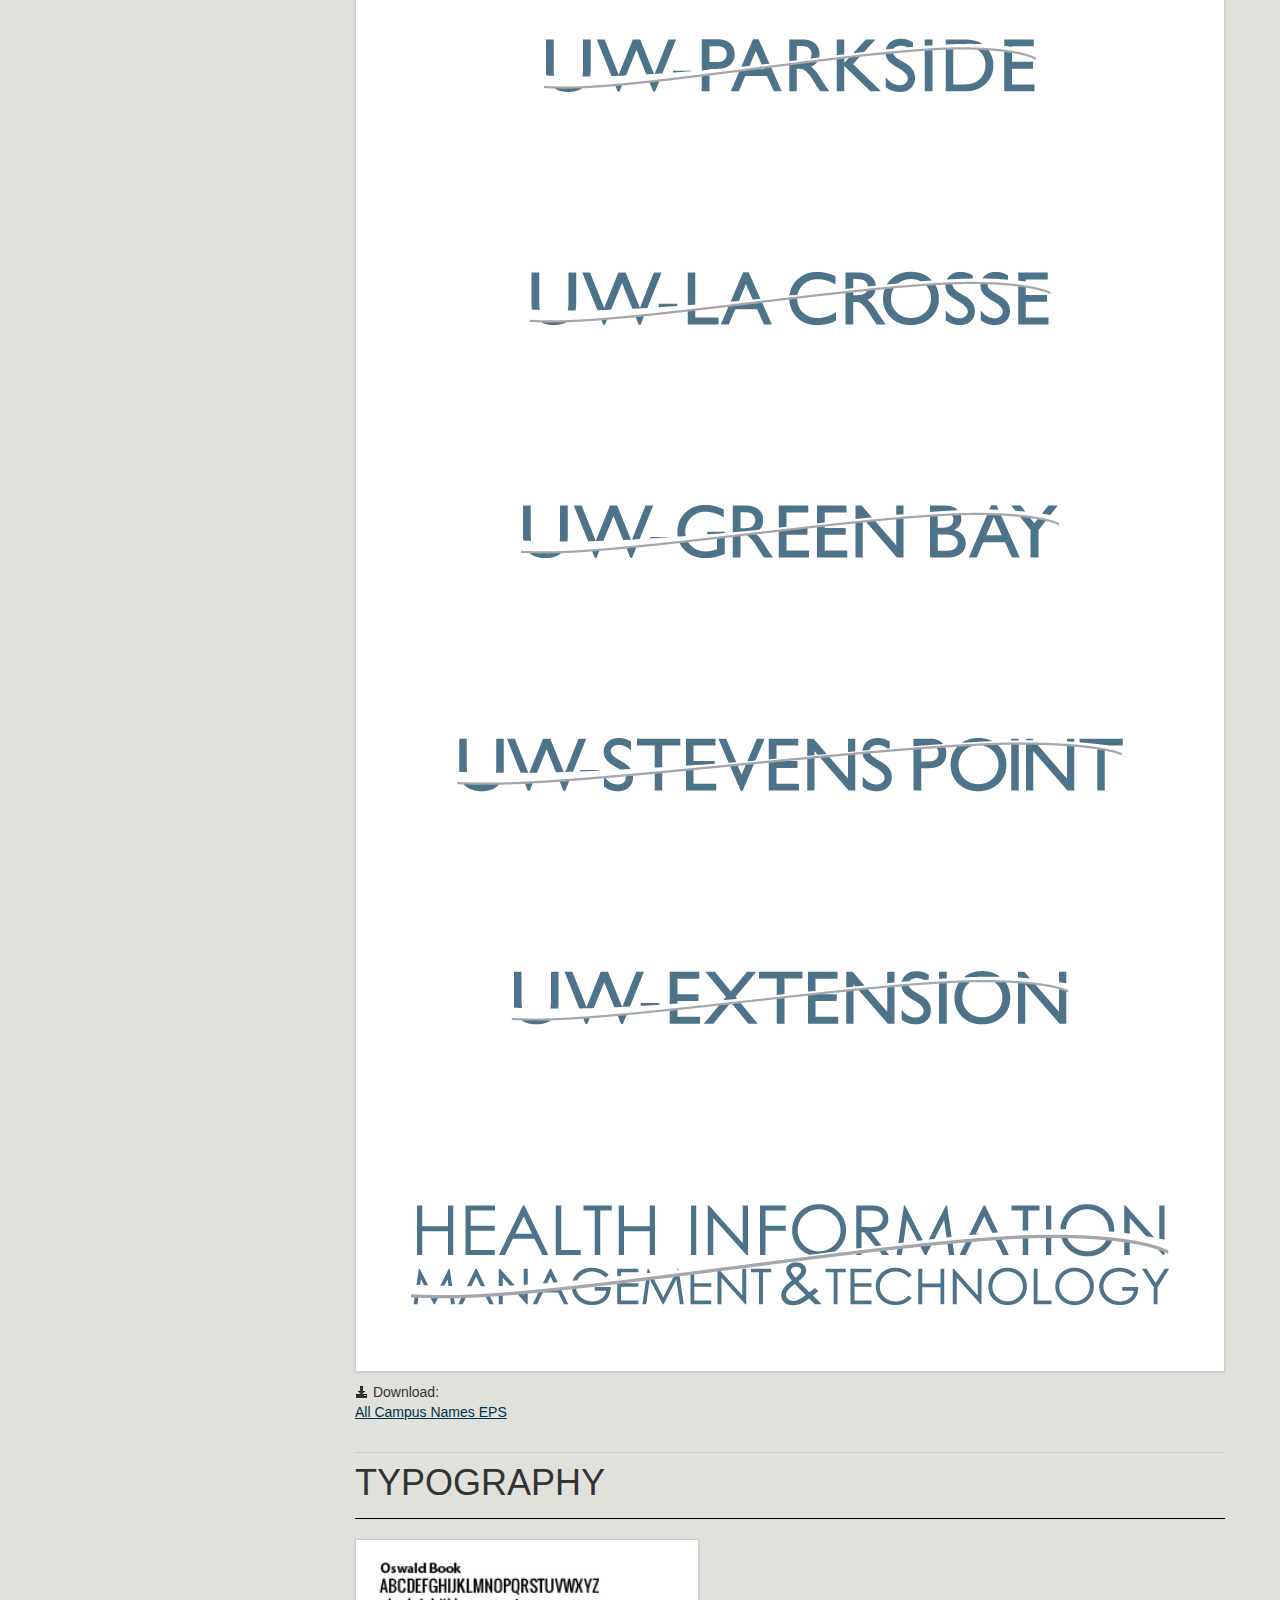
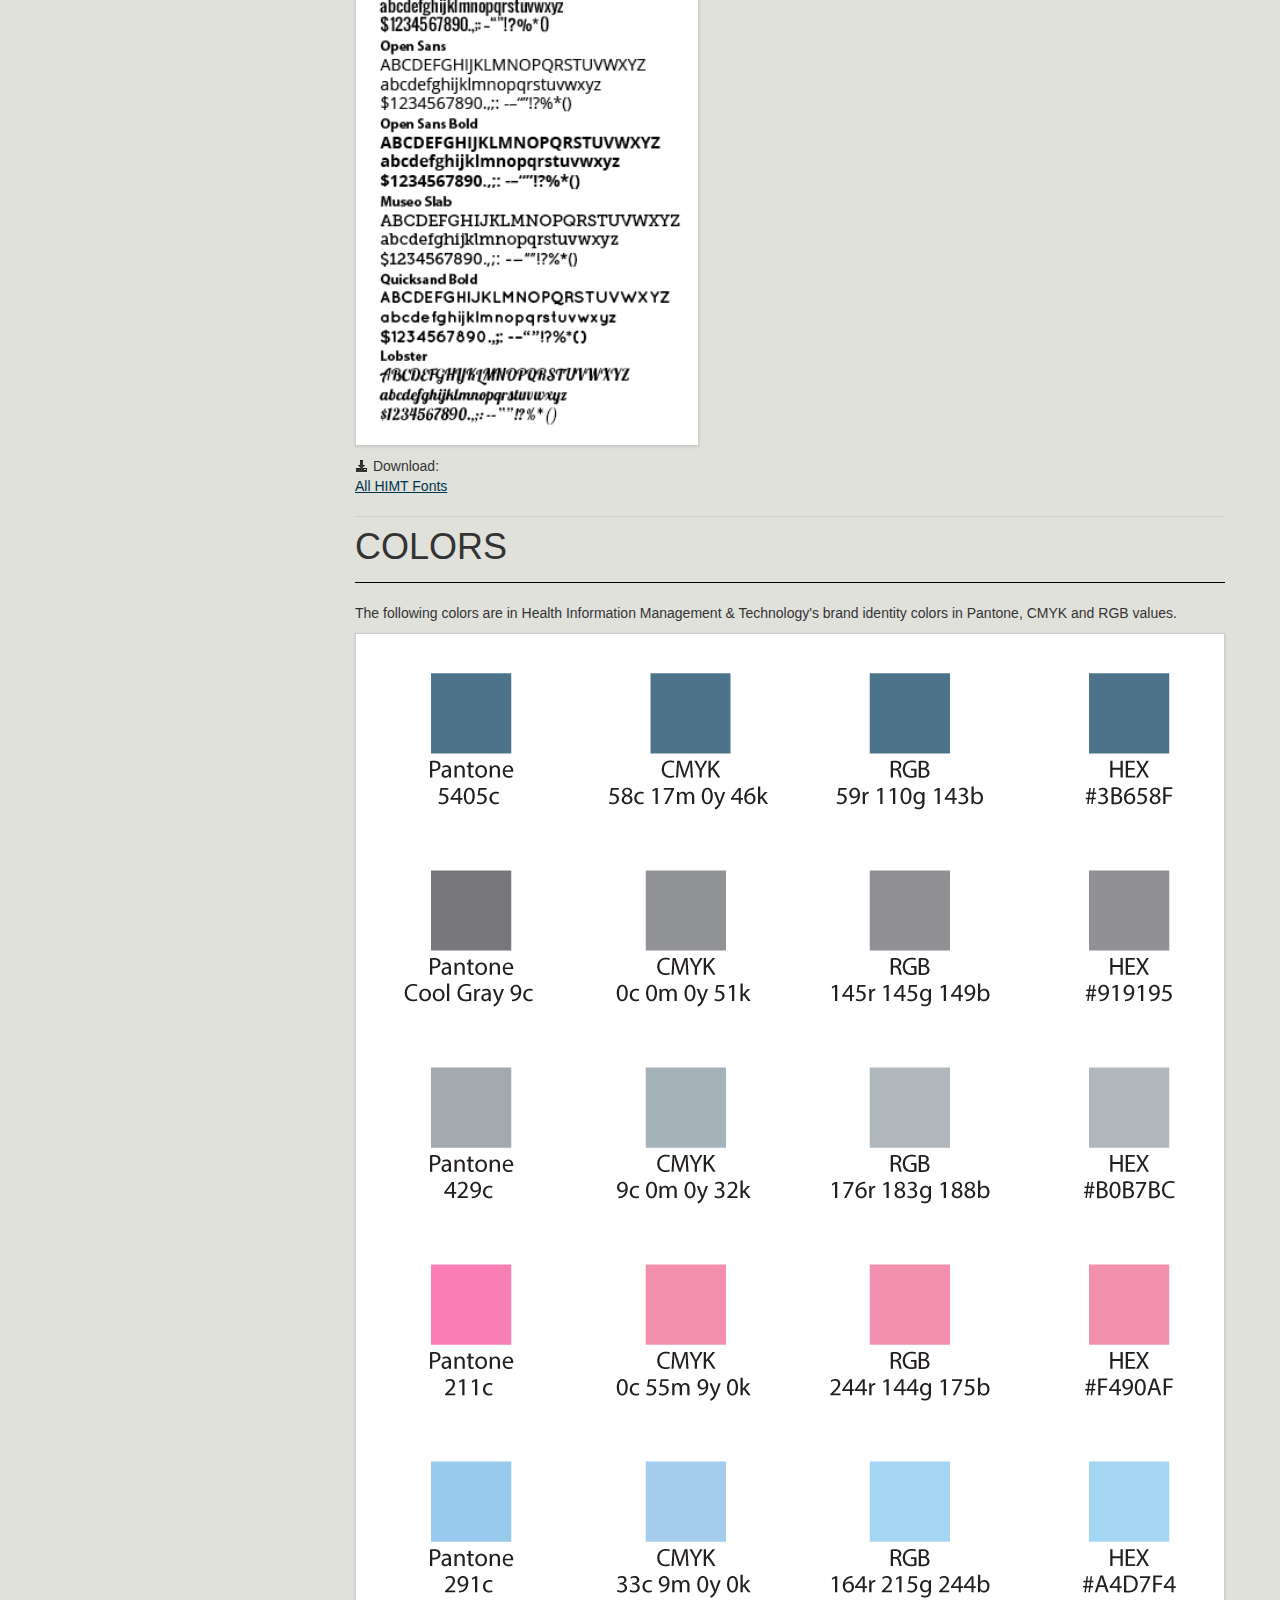
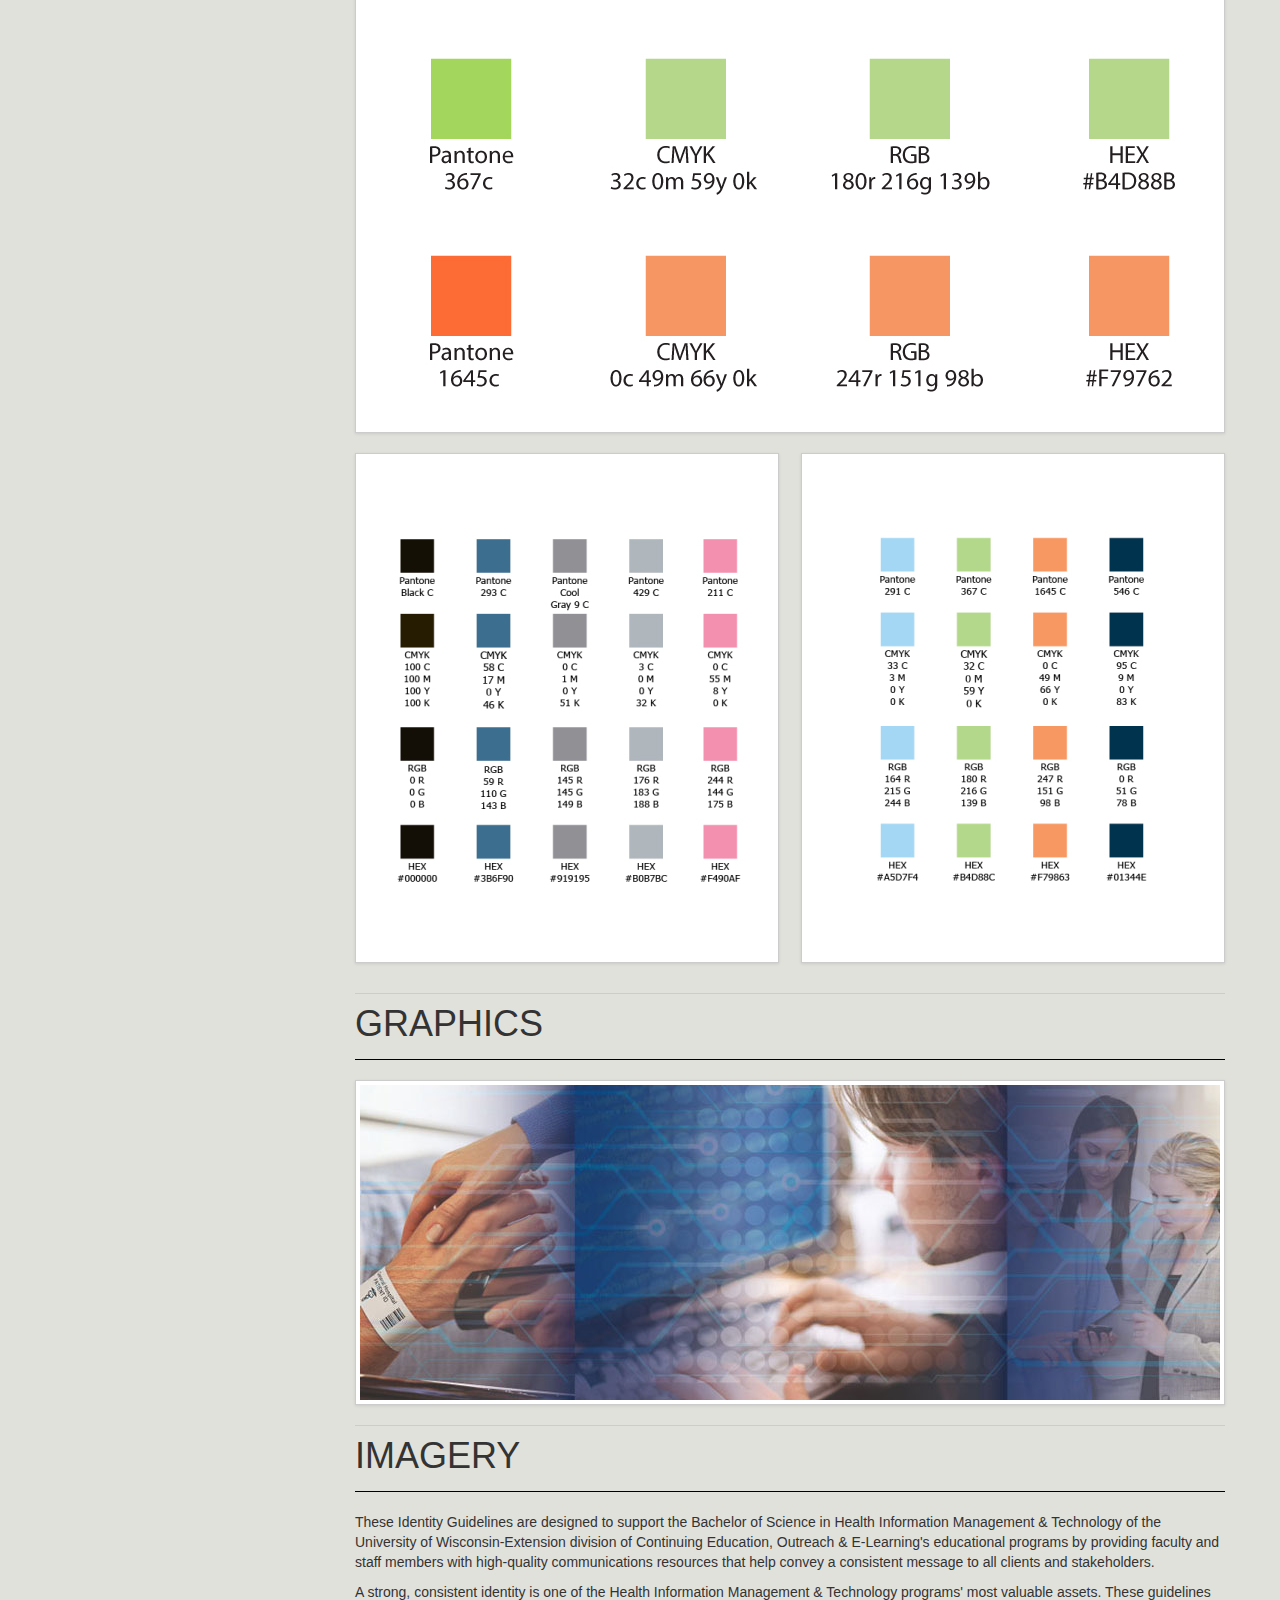
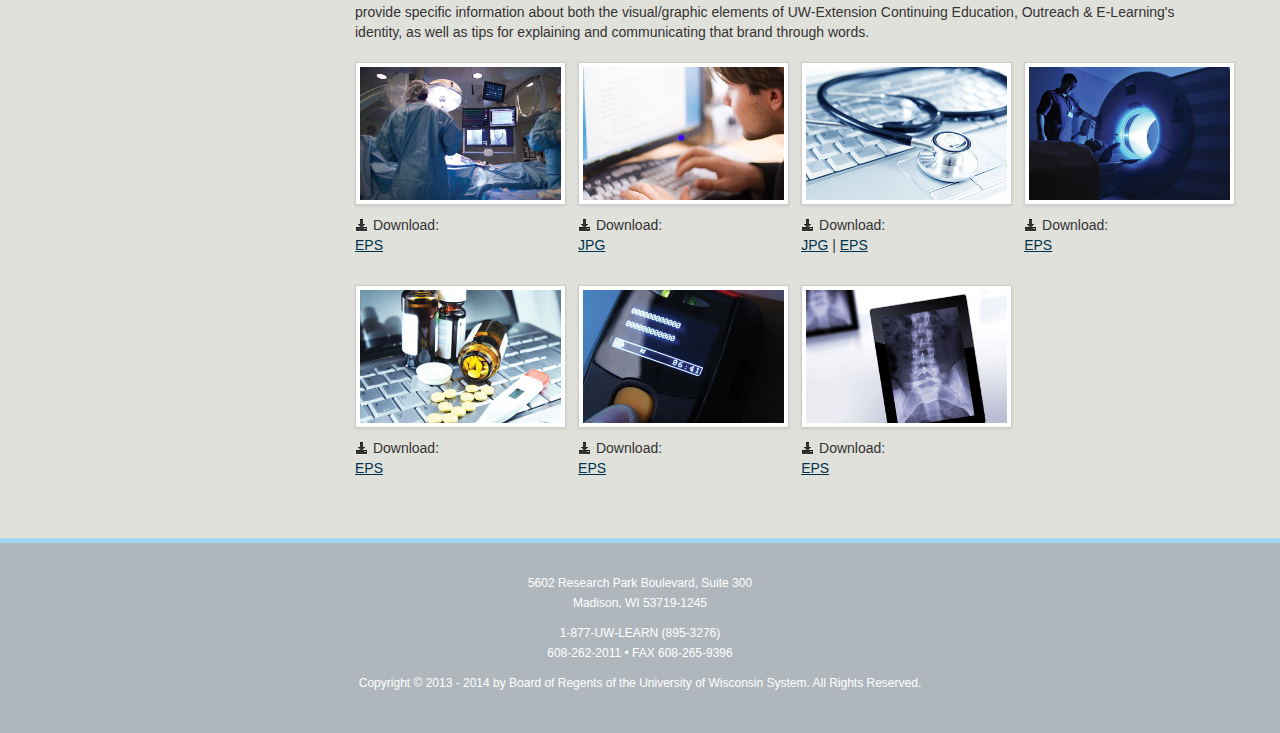
==== commit ca0f0271: "fixed broken image links in himt" ====
--- a/himt.html
+++ b/himt.html
@@ -93,12 +93,12 @@
                 	<div class="span6">
                     	<p><img class="img-polaroid" src="images/himt/HIMTLogoFinal.jpg" width="215" height="140" alt="HIMT Horizontal Logo" border="0" /></p>
                         <p><i class="icon-download-alt"></i> Download:<br />
-                    	<a href="downloads/himt/HIMTLogoFinal.eps">Main Final EPS</a></p>
+                    	<a href="downloads/himt/HIMTLogoFinal.eps" target="_blank">Main Final EPS</a></p>
                     </div>
                     <div class="span6">
                     	<p><img class="img-polaroid" src="images/himt/HIMTGrayscale.jpg" width="215" height="140" alt="HIMT Horizontal Grayscale Logo" border="0" /></p>
                         <p><i class="icon-download-alt"></i> Download:<br />
-                    	<a href="downloads/himt/HIMTGrayscale.eps">Main Grayscale EPS</a></p>
+                    	<a href="downloads/himt/HIMTGrayscale.eps" target="_blank">Main Grayscale EPS</a></p>
                     </div>
                 </div>
                 
@@ -106,12 +106,12 @@
                 	<div class="span6">
                     	<p><img class="img-polaroid" src="images/himt/HIMTBlacklogo.jpg" width="215" height="140" alt="HIMT Black Logo" border="0" /></p>
                         <p><i class="icon-download-alt"></i> Download:<br />
-                		<a href="downloads/himt/HIMTBlacklogo.eps">Main EPS Black</a></p>
+                		<a href="downloads/himt/HIMTBlacklogo.eps" target="_blank" target="_blank">Main EPS Black</a></p>
                     </div>
                     <div class="span6">
                     	<p><img class="img-polaroid" src="images/himt/himthorizontal2c.jpg" width="215" height="140" alt="HIMT Black Logo" border="0" /></p>
                         <p><i class="icon-download-alt"></i> Download:<br />
-                		<a href="downloads/himt/himthorizontal2c.eps">Main 2C EPS</a></p>
+                		<a href="downloads/himt/himthorizontal2c.eps" target="_blank">Main 2C EPS</a></p>
                     </div>
                 </div>
                 
@@ -119,12 +119,12 @@
                 	<div class="span6">
                     	<p><img class="img-polaroid" src="images/himt/HorizontalLogoWCampusNames.jpg" width="285" height="140" alt="HIMT Black Logo" border="0" /></p>
                         <p><i class="icon-download-alt"></i> Download:<br />
-                		<a href="downloads/himt/HorizontalLogoWCampusNames.eps">EPS w/ Campus Names</a></p>
+                		<a href="downloads/himt/HorizontalLogoWCampusNames.eps" target="_blank">EPS w/ Campus Names</a></p>
                     </div>
                     <div class="span6">
                     	<p><img class="img-polaroid" src="images/himt/HIMT_ICONS.jpg" width="320" height="144" alt="Four Icons 2 Colors" border="0" /></p>
                         <p><i class="icon-download-alt"></i> Download:<br />
-                    	<a href="downloads/himt/HIMT_ICONS.eps">Icons 2C EPS</a></p>
+                    	<a href="downloads/himt/HIMT_ICONS.eps" target="_blank">Icons 2C EPS</a></p>
                     </div>
                 </div>
                 
@@ -132,12 +132,12 @@
                     <div class="span6">
                     	<p><img class="img-polaroid" src="images/himt/HIMTLogo_vertical.jpg" width="144" height="144" alt="HIMT Vertical Logo" border="0" /></p>
                         <p><i class="icon-download-alt"></i> Download:<br />
-                    	<a href="downloads/himt/HIMTLogo_Vertical.eps">Main Vertical EPS</a></p>
+                    	<a href="downloads/himt/HIMTLogo_Vertical.eps" target="_blank">Main Vertical EPS</a></p>
                     </div>
                     <div class="span6">
                     	<p><img class="img-polaroid" src="images/himt/VerticalLogo2C.jpg" width="144" height="144" alt="HIMT Two Color" border="0" /></p>
                         <p><i class="icon-download-alt"></i> Download:<br />
-                    	<a href="downloads/himt/VerticalLogo2C.eps">2C EPS</a></p>
+                    	<a href="downloads/himt/VerticalLogo2C.eps" target="_blank">2C EPS</a></p>
                     </div>
                 </div>
                 
@@ -145,13 +145,13 @@
                     <div class="span6">
                     	<p><img class="img-polaroid" src="images/himt/verticalLogoWCampusNames.jpg" width="144" height="162" alt="Vertical HIMT with Campus Name" border="0" /></p>
                         <p><i class="icon-download-alt"></i> Download:<br />
-                		<a href="downloads/himt/verticalLogoWCampusNames.ai">Vertical AI</a> |
-                		<a href="downloads/himt/verticalLogoWCampusNames.eps">Vertical EPS</a></p>
+                		<a href="downloads/himt/verticalLogoWCampusNames.ai" target="_blank">Vertical AI</a> |
+                		<a href="downloads/himt/verticalLogoWCampusNames.eps" target="_blank">Vertical EPS</a></p>
                     </div>
                     <div class="span6">
                     	<p><img class="img-polaroid" src="images/himt/fourIcons2c.jpg" width="144" height="144" alt="Four Icon 2 Colors" border="0" /></p>
                         <p><i class="icon-download-alt"></i> Download:<br />
-                		<a href="downloads/himt/fourIcons2c.eps">Four Icon 2C EPS</a></p>
+                		<a href="downloads/himt/fourIcons2c.eps" target="_blank">Four Icon 2C EPS</a></p>
                     </div>
                 </div>
                 
@@ -159,7 +159,7 @@
                     <div class="span6">
                     	<p><img class="img-polaroid" src="images/himt/HIMT_ICONS_color.jpg" width="144" height="144" alt="Four Icon Color" border="0" /></p>
                         <p><i class="icon-download-alt"></i> Download:<br />
-                    	<a href="downloads/himt/HIMT_ICONS_color.eps">Four Icon Color EPS</a></p>
+                    	<a href="downloads/himt/HIMT_ICONS_color.eps" target="_blank">Four Icon Color EPS</a></p>
                     </div>
                 </div>
                 
@@ -167,7 +167,7 @@
                     <div class="span12">
                     	<p><img class="img-polaroid" src="images/himt/LOGOGraphics_CampusNames.jpg" width="860" height="1390" alt="Campus Names" border="0" /></p>
                         <p><i class="icon-download-alt"></i> Download:<br />
-                    	<a href="downloads/himt/LOGOGraphics_CampusNames.eps">All Campus Names EPS</a></p>
+                    	<a href="downloads/himt/LOGOGraphics_CampusNames.eps" target="_blank">All Campus Names EPS</a></p>
                     </div>
                 </div>
                 
@@ -180,7 +180,7 @@
                 </div>
                 <p><img class="img-polaroid" src="images/himt/HIMTBRANDSTANDARDS5.jpg" width="334" height="437" alt="Typography" border="0" /></p>
                 <p><i class="icon-download-alt"></i> Download:<br />
-                    	<a href="downloads/himt/HIMTFonts.zip">All HIMT Fonts</a></p>
+                    	<a href="downloads/himt/HIMTFonts.zip" target="_blank">All HIMT Fonts</a></p>
             </section>
             
             <!-- Color -->
@@ -226,23 +226,23 @@
                     <div class="span3">
                     	<p><img class="img-polaroid" src="images/himt/Fotolia_629921_Subscription_XXL.jpg" width="360" height="239" alt="Surgical" border="0" /></p>
                         <p><i class="icon-download-alt"></i> Download:<br />
-                    	<a href="downloads/himt/Fotolia_629921_Subscription_XXL.eps">EPS</a></p>
+                    	<a href="downloads/himt/Fotolia_629921_Subscription_XXL.eps" target="_blank">EPS</a></p>
                     </div>
                     <div class="span3">
                     	<p><img class="img-polaroid" src="images/himt/Fotolia_10668516_Subscription_L.jpg" width="360" height="239" alt="Computer Guy" border="0" /></p>
                         <p><i class="icon-download-alt"></i> Download:<br />
-                    	<a href="downloads/himt/Fotolia_10668516_Subscription_L.jpg">JPG</a></p>
+                    	<a href="downloads/himt/Fotolia_10668516_Subscription_L.jpg" target="_blank">JPG</a></p>
                     </div>
                     <div class="span3">
                     	<p><img class="img-polaroid" src="images/himt/Fotolia_13194293_Subscription_L.jpg" width="360" height="239" alt="Health and Technology" border="0" /></p>
                         <p><i class="icon-download-alt"></i> Download:<br />
-                    	<a href="downloads/himt/Fotolia_13194293_Subscription_L.jpg">JPG</a> |
-                    	<a href="downloads/himt/Fotolia_13194293_Subscription_L.eps">EPS</a></p>
+                    	<a href="downloads/himt/Fotolia_13194293_Subscription_L.jpg" target="_blank">JPG</a> |
+                    	<a href="downloads/himt/Fotolia_13194293_Subscription_XXL.eps" target="_blank">EPS</a></p>
                     </div>
                     <div class="span3">
                     	<p><img class="img-polaroid" src="images/himt/Fotolia_21606937_Subscription_XXL.jpg" width="360" height="239" alt="MRI" border="0" /></p>
                         <p><i class="icon-download-alt"></i> Download:<br />
-                    	<a href="downloads/himt/Fotolia_21606937_Subscription_XXL.eps">EPS</a></p>
+                    	<a href="downloads/himt/Fotolia_21606937_Subscription_XXL.eps" target="_blank">EPS</a></p>
                     </div>
                 </div>
                 
@@ -250,17 +250,17 @@
                     <div class="span3">
                     	<p><img class="img-polaroid" src="images/himt/Fotolia_35089074_Subscription_XXL_Blue.jpg" width="360" height="269" alt="Drugs" border="0" /></p>
                         <p><i class="icon-download-alt"></i> Download:<br />
-                    	<a href="downloads/himt/Fotolia_35089074_Subscription_XXL_Blue.eps">EPS</a></p>
+                    	<a href="downloads/himt/Fotolia_35089074_Subscription_XXL_Blue.eps" target="_blank">EPS</a></p>
                     </div>
                     <div class="span3">
                     	<p><img class="img-polaroid" src="images/himt/Fotolia_35736330_Subscription_XXL.jpg" width="360" height="239" alt="Technology" border="0" /></p>
                         <p><i class="icon-download-alt"></i> Download:<br />
-                    	<a href="downloads/himt/Fotolia_35736330_Subscription_XXL.EPS">EPS</a></p>
+                    	<a href="downloads/himt/Fotolia_35736330_Subscription_XXL.EPS" target="_blank">EPS</a></p>
                     </div>
                     <div class="span3">
                     	<p><img class="img-polaroid" src="images/himt/Fotolia_36443176_Subscription_XXXL.jpg" width="360" height="239" alt="X-Ray" border="0" /></p>
                         <p><i class="icon-download-alt"></i> Download:<br />
-                    	<a href="downloads/himt/Fotolia_36443176_Subscription_XXXL.eps">EPS</a></p>
+                    	<a href="downloads/himt/Fotolia_36443176_Subscription_XXXL.eps" target="_blank">EPS</a></p>
                     </div> 
                 </div>
                 
@@ -277,7 +277,7 @@
     <div class="container">
     	<p>5602 Research Park Boulevard, Suite 300<br />Madison, WI 53719-1245</p>
         <p>1-877-UW-LEARN (895-3276)<br />608-262-2011 &bull; FAX 608-265-9396</p>
-        <p>Copyright © 2013 by Board of Regents of the University of Wisconsin System. All Rights Reserved.</p>
+        <p>Copyright &copy; 2013 - 2014 by Board of Regents of the University of Wisconsin System. All Rights Reserved.</p>
     </div>
 </footer>
 
